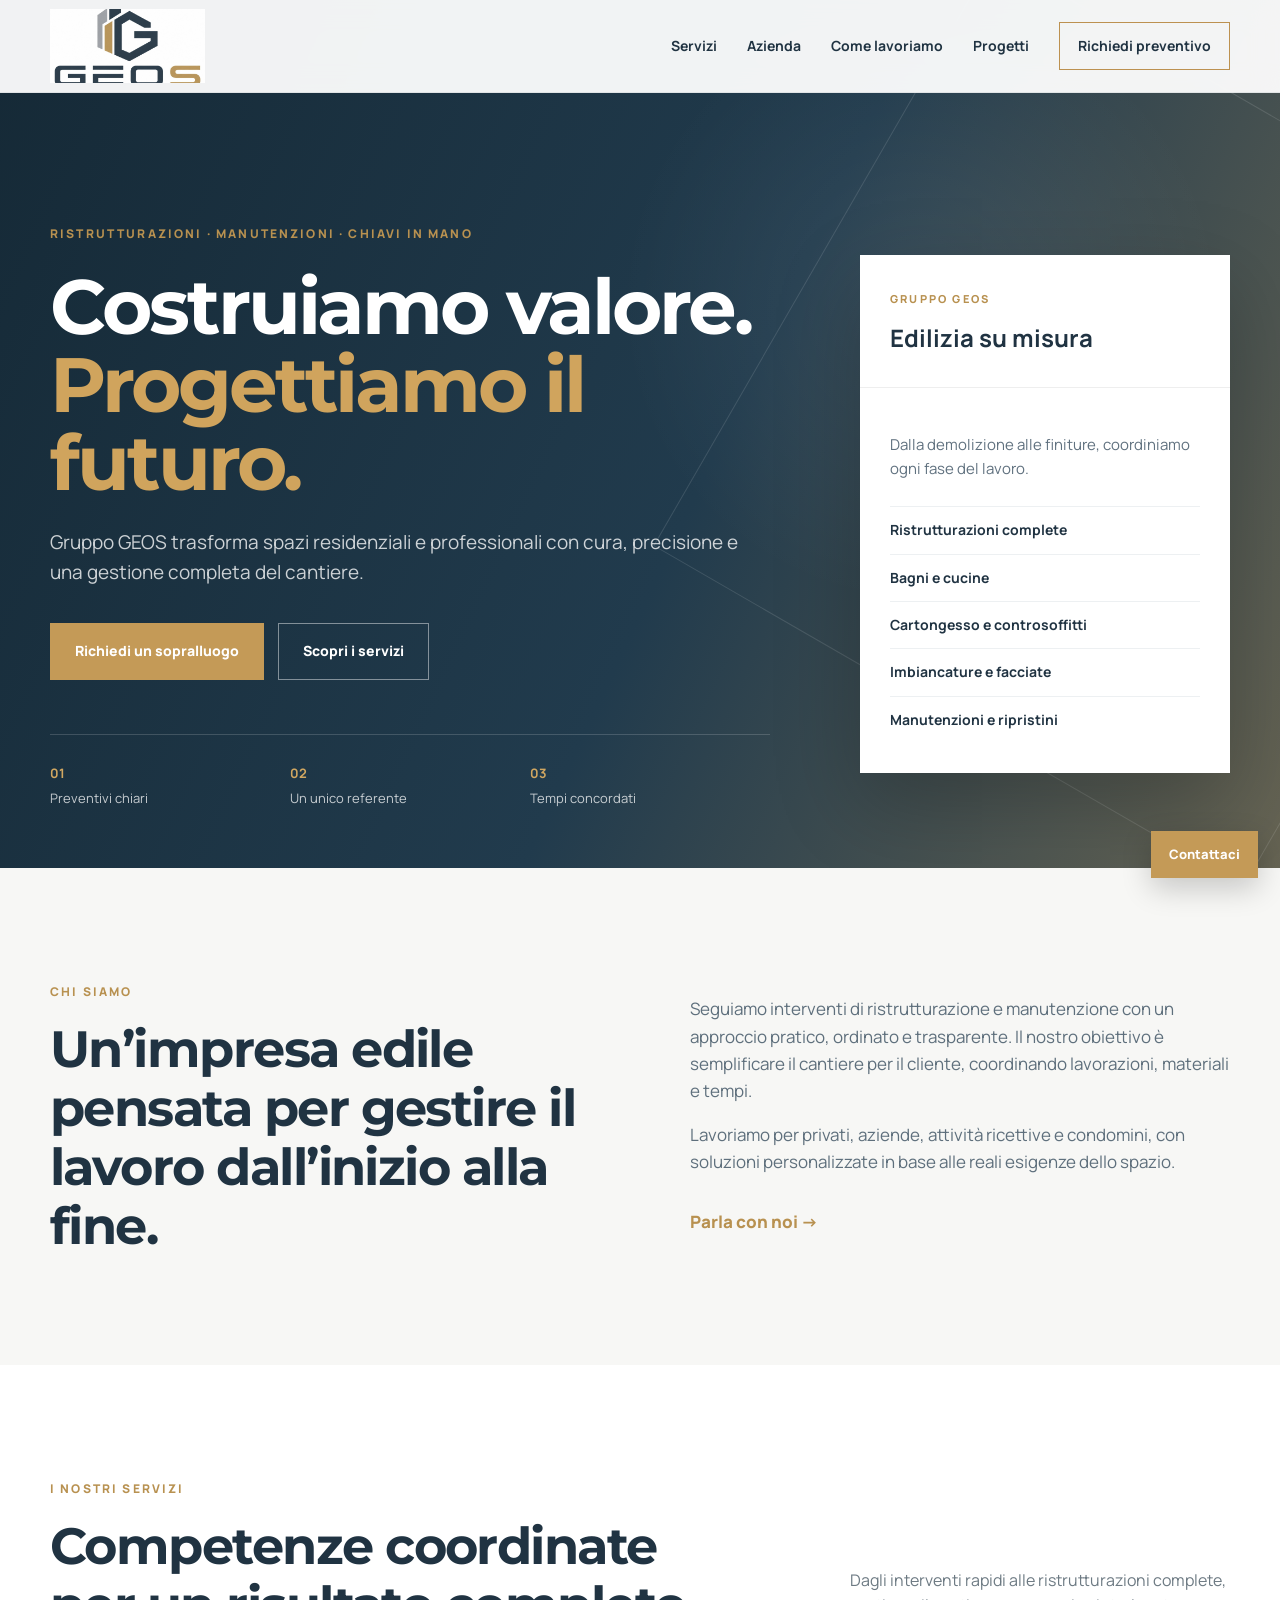
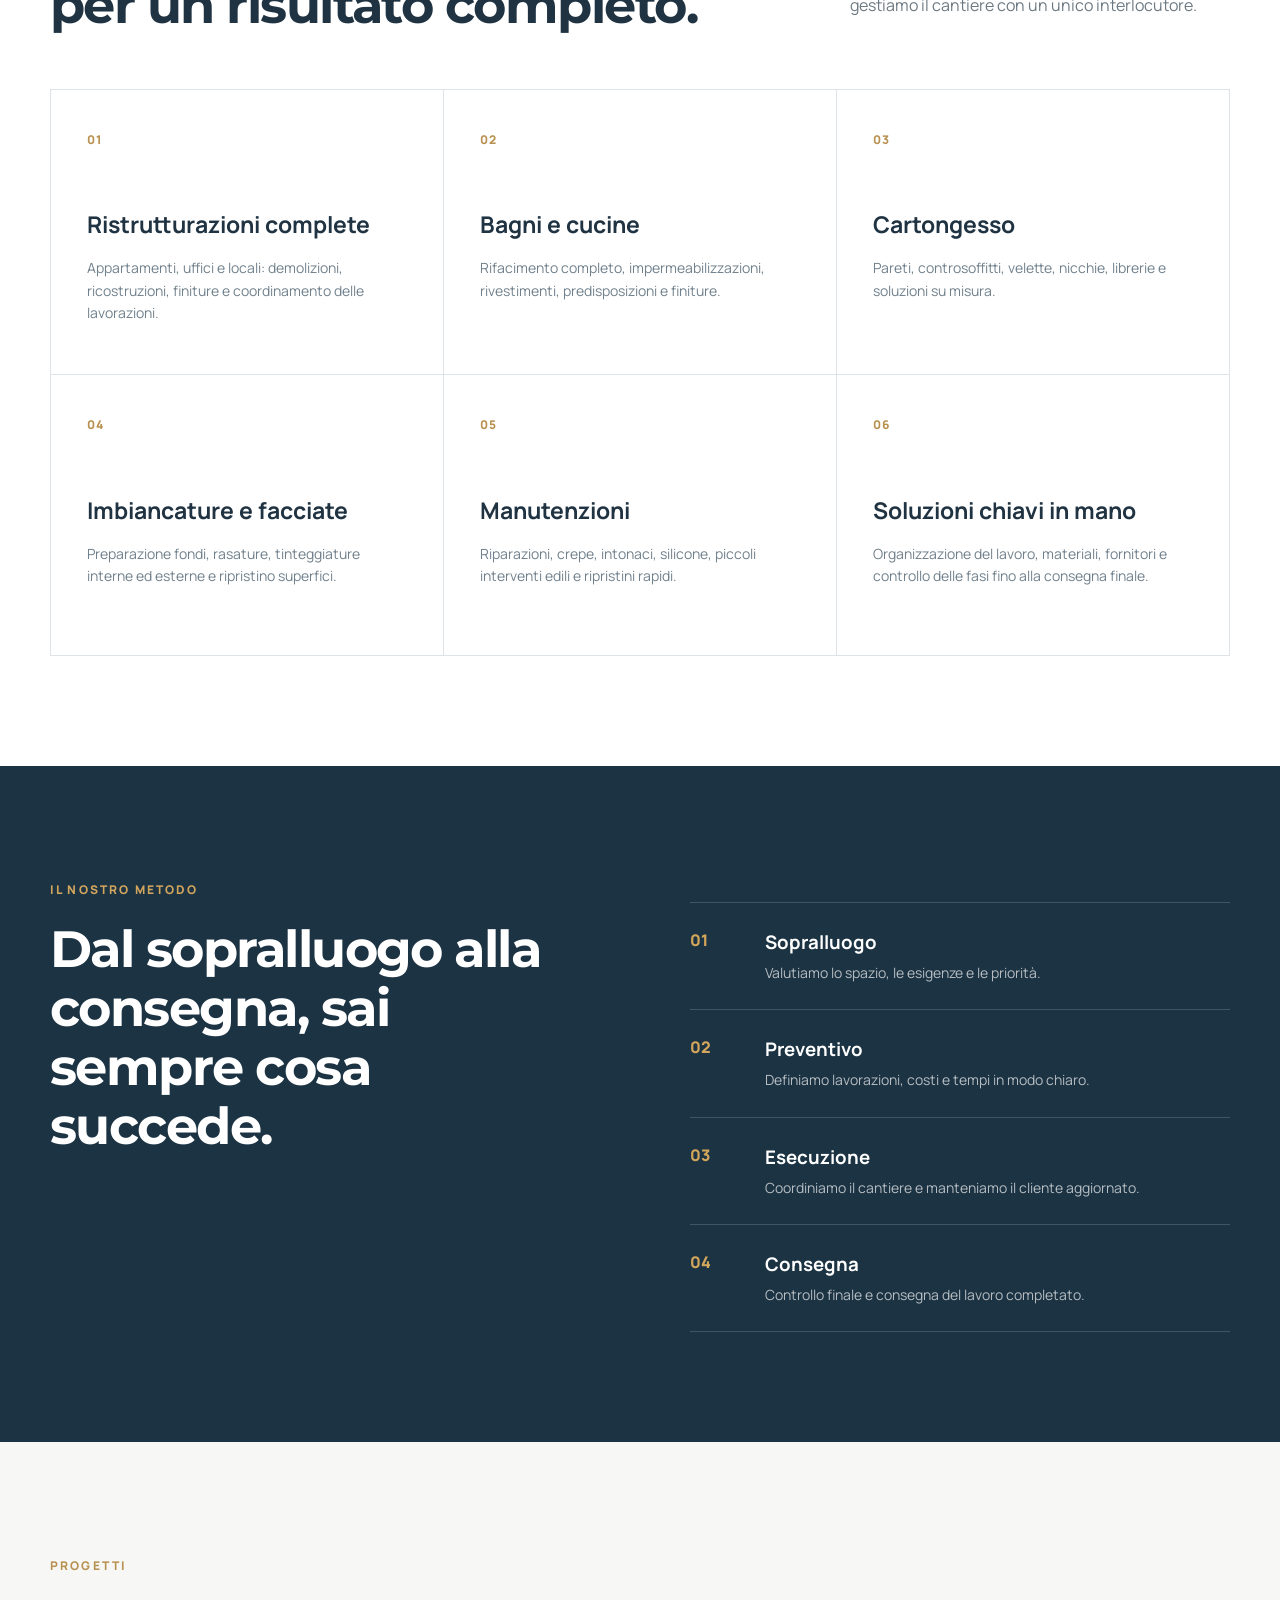
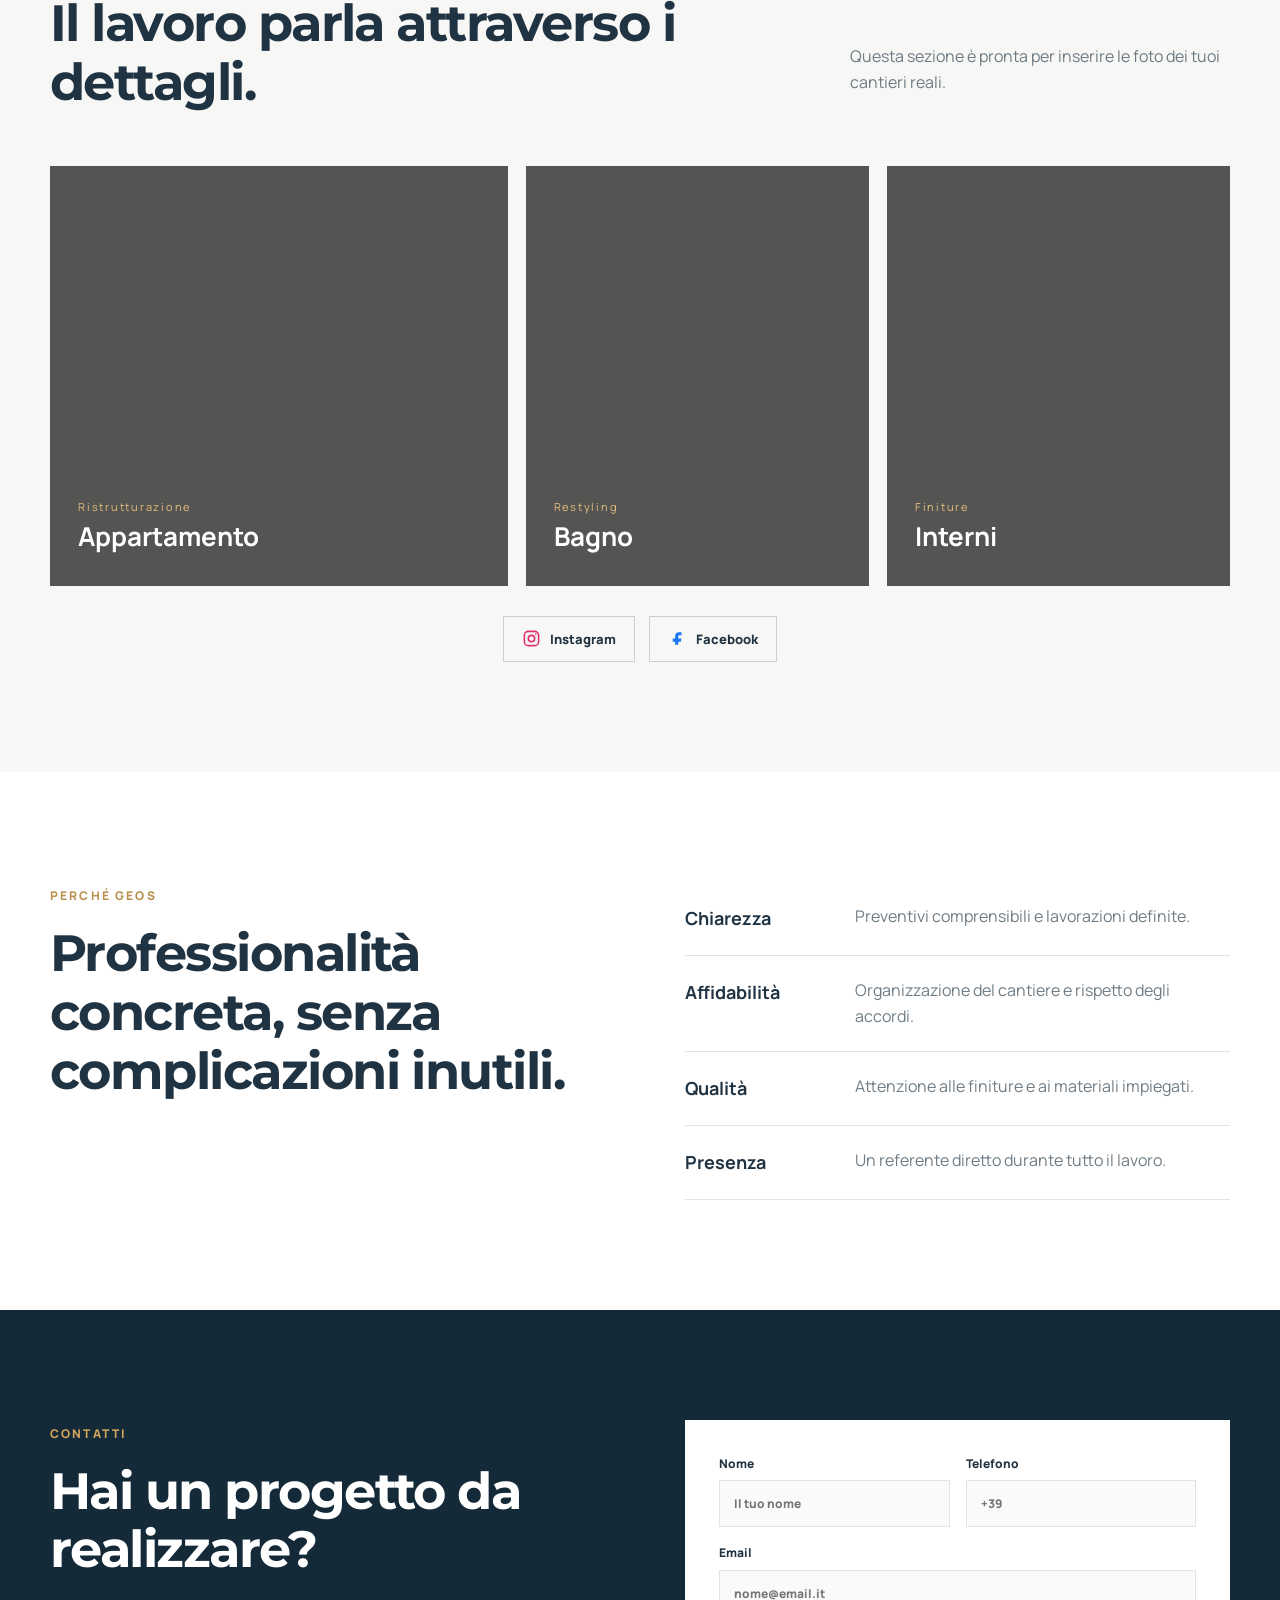
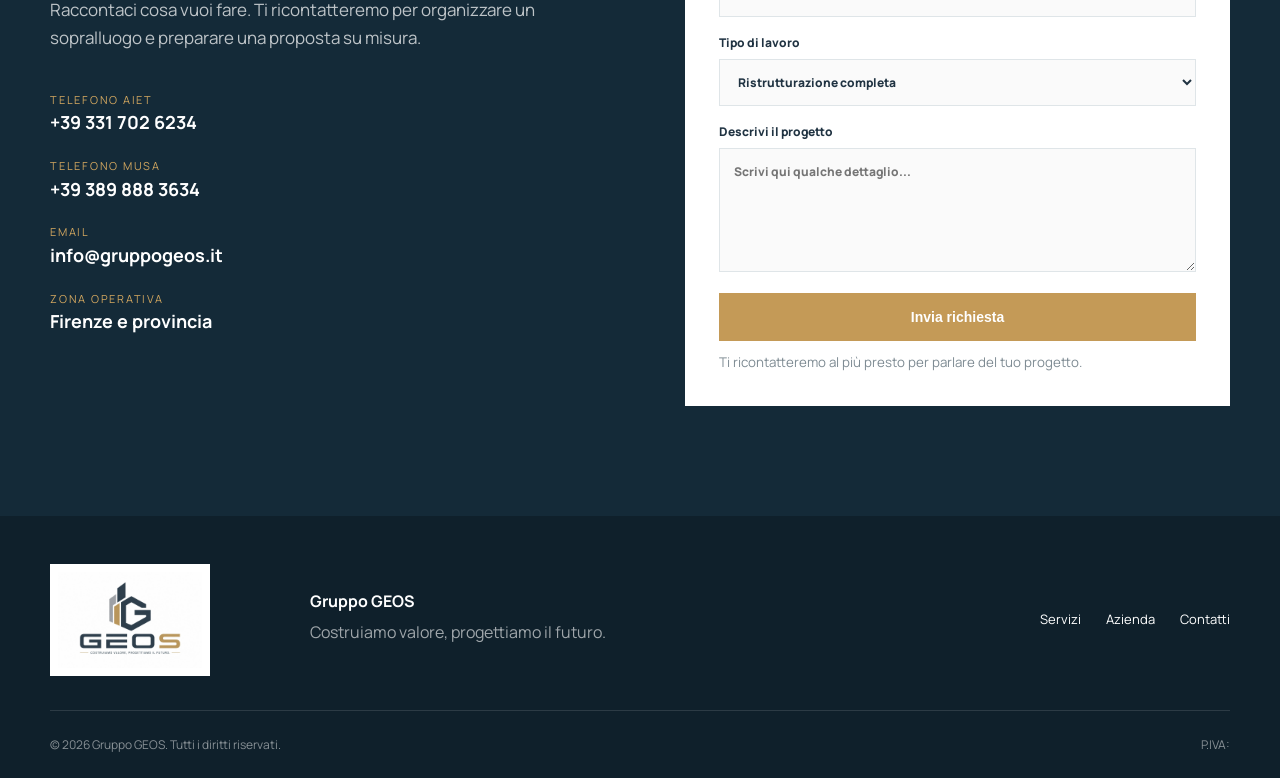
==== index.html @ d8b12ba8 "Update index.html" ====
<!DOCTYPE html>
<html lang="it">
<head>
  <meta charset="UTF-8" />
  <meta name="viewport" content="width=device-width, initial-scale=1.0" />
  <meta name="description" content="Gruppo GEOS - Impresa edile per ristrutturazioni, manutenzioni e soluzioni chiavi in mano." />
  <title>Gruppo GEOS | Costruiamo valore, progettiamo il futuro</title>
  <link rel="preconnect" href="https://fonts.googleapis.com">
  <link rel="preconnect" href="https://fonts.gstatic.com" crossorigin>
  <link href="https://fonts.googleapis.com/css2?family=Manrope:wght@400;500;600;700;800&family=Montserrat:wght@500;600;700&display=swap" rel="stylesheet">
  <link rel="stylesheet" href="style.css" />
  <style>
    .project-card-socials {
      position: absolute;
      top: 50%;
      left: 50%;
      z-index: 3;
      display: flex;
      gap: 8px;
      opacity: 0;
      pointer-events: none;
      transform: translate(-50%, calc(-50% - 6px));
      transition: opacity .25s ease, transform .25s ease;
    }
    .project-card.is-open .project-card-socials {
      opacity: 1;
      pointer-events: auto;
      transform: translate(-50%, -50%);
    }
    .project-card {
      cursor: pointer;
      background-size: cover;
      background-position: center;
      background-repeat: no-repeat;
    }
    .project-card-socials a {
      display: inline-flex;
      align-items: center;
      gap: 7px;
      padding: 8px 10px;
      color: #203342;
      background: rgba(255, 255, 255, .94);
      font-size: 11px;
      font-weight: 800;
      box-shadow: 0 5px 16px rgba(0, 0, 0, .18);
    }
    .project-card-socials svg { width: 18px; height: 18px; flex: 0 0 18px; }
    .project-card-socials .instagram-link svg { color: #e1306c; }
    .project-card-socials .facebook-link svg { color: #1877f2; }
    .project-socials a { transition: color .25s ease, border-color .25s ease; }
    .project-socials a:first-child svg { color: #e1306c; }
    .project-socials a:last-child svg { color: #1877f2; }
    .project-card-socials a:hover {
      color: white;
      background: #bc9150;
    }
    .project-card::before {
      content: "";
      position: absolute;
      inset: 0;
      z-index: 1;
      background: rgba(0, 0, 0, 0.822);
      opacity: .8;
      pointer-events: none;
    }
    .project-card .project-label {
      z-index: 2;
    }
  </style>
</head>
<body>
  <header class="site-header">
    <div class="container nav-wrap">
      <a href="#home" class="brand" aria-label="Gruppo GEOS">
        <img src="assets/logo-geos.png" alt="Logo Gruppo GEOS" />
      </a>

      <button class="menu-toggle" aria-label="Apri menu" aria-expanded="false">
        <span></span><span></span><span></span>
      </button>

      <nav class="main-nav">
        <a href="#servizi">Servizi</a>
        <a href="#azienda">Azienda</a>
        <a href="#metodo">Come lavoriamo</a>
        <a href="#progetti">Progetti</a>
        <a href="#contatti" class="nav-cta">Richiedi preventivo</a>
      </nav>
    </div>
  </header>

  <main>
    <section class="hero" id="home">
      <div class="hero-overlay"></div>
      <div class="container hero-grid">
        <div class="hero-content">
          <span class="eyebrow">RISTRUTTURAZIONI · MANUTENZIONI · CHIAVI IN MANO</span>
          <h1>Costruiamo valore.<br><span>Progettiamo il futuro.</span></h1>
          <p>
            Gruppo GEOS trasforma spazi residenziali e professionali con cura,
            precisione e una gestione completa del cantiere.
          </p>
          <div class="hero-actions">
            <a href="#contatti" class="btn btn-primary">Richiedi un sopralluogo</a>
            <a href="#servizi" class="btn btn-secondary">Scopri i servizi</a>
          </div>
          <div class="hero-points">
            <div><strong>01</strong><span>Preventivi chiari</span></div>
            <div><strong>02</strong><span>Un unico referente</span></div>
            <div><strong>03</strong><span>Tempi concordati</span></div>
          </div>
        </div>

        <aside class="hero-card">
          <div class="hero-card-top">
            <span>GRUPPO GEOS</span>
            <strong>Edilizia su misura</strong>
          </div>
          <div class="hero-card-body">
            <p>Dalla demolizione alle finiture, coordiniamo ogni fase del lavoro.</p>
            <ul>
              <li>Ristrutturazioni complete</li>
              <li>Bagni e cucine</li>
              <li>Cartongesso e controsoffitti</li>
              <li>Imbiancature e facciate</li>
              <li>Manutenzioni e ripristini</li>
            </ul>
          </div>
        </aside>
      </div>
    </section>

    <section class="section intro" id="azienda">
      <div class="container two-col">
        <div>
          <span class="section-kicker">CHI SIAMO</span>
          <h2>Un’impresa edile pensata per gestire il lavoro dall’inizio alla fine.</h2>
        </div>
        <div class="intro-copy">
          <p>
            Seguiamo interventi di ristrutturazione e manutenzione con un approccio
            pratico, ordinato e trasparente. Il nostro obiettivo è semplificare il
            cantiere per il cliente, coordinando lavorazioni, materiali e tempi.
          </p>
          <p>
            Lavoriamo per privati, aziende, attività ricettive e condomini, con
            soluzioni personalizzate in base alle reali esigenze dello spazio.
          </p>
          <a href="#contatti" class="text-link">Parla con noi →</a>
        </div>
      </div>
    </section>

    <section class="section services" id="servizi">
      <div class="container">
        <div class="section-head">
          <div>
            <span class="section-kicker">I NOSTRI SERVIZI</span>
            <h2>Competenze coordinate per un risultato completo.</h2>
          </div>
          <p>Dagli interventi rapidi alle ristrutturazioni complete, gestiamo il cantiere con un unico interlocutore.</p>
        </div>

        <div class="service-grid">
          <article class="service-card">
            <span class="num">01</span>
            <h3>Ristrutturazioni complete</h3>
            <p>Appartamenti, uffici e locali: demolizioni, ricostruzioni, finiture e coordinamento delle lavorazioni.</p>
          </article>
          <article class="service-card">
            <span class="num">02</span>
            <h3>Bagni e cucine</h3>
            <p>Rifacimento completo, impermeabilizzazioni, rivestimenti, predisposizioni e finiture.</p>
          </article>
          <article class="service-card">
            <span class="num">03</span>
            <h3>Cartongesso</h3>
            <p>Pareti, controsoffitti, velette, nicchie, librerie e soluzioni su misura.</p>
          </article>
          <article class="service-card">
            <span class="num">04</span>
            <h3>Imbiancature e facciate</h3>
            <p>Preparazione fondi, rasature, tinteggiature interne ed esterne e ripristino superfici.</p>
          </article>
          <article class="service-card">
            <span class="num">05</span>
            <h3>Manutenzioni</h3>
            <p>Riparazioni, crepe, intonaci, silicone, piccoli interventi edili e ripristini rapidi.</p>
          </article>
          <article class="service-card">
            <span class="num">06</span>
            <h3>Soluzioni chiavi in mano</h3>
            <p>Organizzazione del lavoro, materiali, fornitori e controllo delle fasi fino alla consegna finale.</p>
          </article>
        </div>
      </div>
    </section>

    <section class="section method" id="metodo">
      <div class="container">
        <span class="section-kicker light">IL NOSTRO METODO</span>
        <div class="method-grid">
          <div>
            <h2>Dal sopralluogo alla consegna, sai sempre cosa succede.</h2>
          </div>
          <div class="steps">
            <div class="step"><span>01</span><div><h3>Sopralluogo</h3><p>Valutiamo lo spazio, le esigenze e le priorità.</p></div></div>
            <div class="step"><span>02</span><div><h3>Preventivo</h3><p>Definiamo lavorazioni, costi e tempi in modo chiaro.</p></div></div>
            <div class="step"><span>03</span><div><h3>Esecuzione</h3><p>Coordiniamo il cantiere e manteniamo il cliente aggiornato.</p></div></div>
            <div class="step"><span>04</span><div><h3>Consegna</h3><p>Controllo finale e consegna del lavoro completato.</p></div></div>
          </div>
        </div>
      </div>
    </section>

    <section class="section projects" id="progetti">
      <div class="container">
        <div class="section-head">
          <div>
            <span class="section-kicker">PROGETTI</span>
            <h2>Il lavoro parla attraverso i dettagli.</h2>
          </div>
          <p>Questa sezione è pronta per inserire le foto dei tuoi cantieri reali.</p>
        </div>

        <div class="project-grid">
          <article class="project-card project-a" style="background-image:url('https://images.unsplash.com/photo-1504615755583-2916b52192a3?auto=format&fit=crop&w=1200&q=85')">
            <div class="project-card-socials" aria-label="Social Appartamento">
              <a class="instagram-link" href="https://www.instagram.com/gruppogeos/" target="_blank" rel="noopener noreferrer" aria-label="Apri Instagram Gruppo GEOS"><svg aria-hidden="true" viewBox="0 0 24 24" fill="none" stroke="currentColor" stroke-width="2"><rect x="3" y="3" width="18" height="18" rx="5"/><circle cx="12" cy="12" r="4"/><circle cx="17.5" cy="6.5" r="1" fill="currentColor" stroke="none"/></svg>Instagram</a>
              <a class="facebook-link" href="https://www.facebook.com/gruppogeos/" target="_blank" rel="noopener noreferrer" aria-label="Apri Facebook Gruppo GEOS"><svg aria-hidden="true" viewBox="0 0 24 24" fill="currentColor"><path d="M14 8h3V4h-3c-3.31 0-5 1.79-5 5v3H6v4h3v4h4v-4h3.2l.8-4H13V9c0-.67.33-1 1-1Z"/></svg>Facebook</a>
            </div>
            <div class="project-label"><span>Ristrutturazione</span><strong>Appartamento</strong></div>
          </article>
          <article class="project-card project-b" style="background-image:url('https://images.unsplash.com/photo-1600566753190-17f0baa2a6c3?auto=format&fit=crop&w=1200&q=85')">
            <div class="project-card-socials" aria-label="Social Bagno">
              <a class="instagram-link" href="https://www.instagram.com/gruppogeos/" target="_blank" rel="noopener noreferrer" aria-label="Apri Instagram Gruppo GEOS"><svg aria-hidden="true" viewBox="0 0 24 24" fill="none" stroke="currentColor" stroke-width="2"><rect x="3" y="3" width="18" height="18" rx="5"/><circle cx="12" cy="12" r="4"/><circle cx="17.5" cy="6.5" r="1" fill="currentColor" stroke="none"/></svg>Instagram</a>
              <a class="facebook-link" href="https://www.facebook.com/gruppogeos/" target="_blank" rel="noopener noreferrer" aria-label="Apri Facebook Gruppo GEOS"><svg aria-hidden="true" viewBox="0 0 24 24" fill="currentColor"><path d="M14 8h3V4h-3c-3.31 0-5 1.79-5 5v3H6v4h3v4h4v-4h3.2l.8-4H13V9c0-.67.33-1 1-1Z"/></svg>Facebook</a>
            </div>
            <div class="project-label"><span>Restyling</span><strong>Bagno</strong></div>
          </article>
          <article class="project-card project-c" style="background-image:url('https://images.unsplash.com/photo-1618221195710-dd6b41faaea6?auto=format&fit=crop&w=1200&q=85')">
            <div class="project-card-socials" aria-label="Social Interni">
              <a class="instagram-link" href="https://www.instagram.com/gruppogeos/" target="_blank" rel="noopener noreferrer" aria-label="Apri Instagram Gruppo GEOS"><svg aria-hidden="true" viewBox="0 0 24 24" fill="none" stroke="currentColor" stroke-width="2"><rect x="3" y="3" width="18" height="18" rx="5"/><circle cx="12" cy="12" r="4"/><circle cx="17.5" cy="6.5" r="1" fill="currentColor" stroke="none"/></svg>Instagram</a>
              <a class="facebook-link" href="https://www.facebook.com/gruppogeos/" target="_blank" rel="noopener noreferrer" aria-label="Apri Facebook Gruppo GEOS"><svg aria-hidden="true" viewBox="0 0 24 24" fill="currentColor"><path d="M14 8h3V4h-3c-3.31 0-5 1.79-5 5v3H6v4h3v4h4v-4h3.2l.8-4H13V9c0-.67.33-1 1-1Z"/></svg>Facebook</a>
            </div>
            <div class="project-label"><span>Finiture</span><strong>Interni</strong></div>
          </article>
        </div>
        <div class="project-socials" aria-label="Seguici sui social" style="display:flex;justify-content:center;gap:14px;flex-wrap:wrap;margin-top:30px">
          <a class="instagram-link" href="https://www.instagram.com/gruppogeos/" target="_blank" rel="noopener noreferrer" style="display:inline-flex;align-items:center;gap:9px;padding:12px 18px;border:1px solid #cad0d2;color:#203342;font-size:13px;font-weight:800">
            <svg aria-hidden="true" width="19" height="19" viewBox="0 0 24 24" fill="none" stroke="currentColor" stroke-width="2"><rect x="3" y="3" width="18" height="18" rx="5"/><circle cx="12" cy="12" r="4"/><circle cx="17.5" cy="6.5" r="1" fill="currentColor" stroke="none"/></svg>
            Instagram
          </a>
          <a class="facebook-link" href="https://www.facebook.com/gruppogeos/" target="_blank" rel="noopener noreferrer" style="display:inline-flex;align-items:center;gap:9px;padding:12px 18px;border:1px solid #cad0d2;color:#203342;font-size:13px;font-weight:800">
            <svg aria-hidden="true" width="19" height="19" viewBox="0 0 24 24" fill="currentColor"><path d="M14 8h3V4h-3c-3.31 0-5 1.79-5 5v3H6v4h3v4h4v-4h3.2l.8-4H13V9c0-.67.33-1 1-1Z"/></svg>
            Facebook
          </a>
        </div>
      </div>
    </section>

    <section class="section trust">
      <div class="container trust-grid">
        <div class="trust-big">
          <span class="section-kicker">PERCHÉ GEOS</span>
          <h2>Professionalità concreta, senza complicazioni inutili.</h2>
        </div>
        <div class="trust-list">
          <div><strong>Chiarezza</strong><span>Preventivi comprensibili e lavorazioni definite.</span></div>
          <div><strong>Affidabilità</strong><span>Organizzazione del cantiere e rispetto degli accordi.</span></div>
          <div><strong>Qualità</strong><span>Attenzione alle finiture e ai materiali impiegati.</span></div>
          <div><strong>Presenza</strong><span>Un referente diretto durante tutto il lavoro.</span></div>
        </div>
      </div>
    </section>

    <section class="section contact" id="contatti">
      <div class="container contact-wrap">
        <div class="contact-copy">
          <span class="section-kicker light">CONTATTI</span>
          <h2>Hai un progetto da realizzare?</h2>
          <p>Raccontaci cosa vuoi fare. Ti ricontatteremo per organizzare un sopralluogo e preparare una proposta su misura.</p>

          <div class="contact-details">
            <p><span>Telefono Aiet</span><strong>+39 331 702 6234</strong></p>
            <p><span>Telefono Musa</span><strong>+39 389 888 3634</strong></p>
            <p><span>Email</span><strong>info@gruppogeos.it</strong></p>
            <p><span>Zona operativa</span><strong>Firenze e provincia</strong></p>
          </div>
        </div>

        <form class="contact-form" action="https://formsubmit.co/zenitsoluzioni@gmail.com" method="POST">
          <input type="hidden" name="_subject" value="Nuova richiesta dal sito Gruppo GEOS">
          <input type="hidden" name="_captcha" value="false">
          <input type="hidden" name="_template" value="table">
          <input type="hidden" name="_next" value="https://doci-git.github.io/GEOS/thanks.html">
          <div class="field-row">
            <label>Nome
              <input type="text" name="nome" placeholder="Il tuo nome" required>
            </label>
            <label>Telefono
              <input type="tel" name="telefono" placeholder="+39" required>
            </label>
          </div>
          <label>Email
            <input type="email" name="email" placeholder="nome@email.it" required>
          </label>
          <label>Tipo di lavoro
            <select name="tipo_lavoro" required>
              <option>Ristrutturazione completa</option>
              <option>Bagno / Cucina</option>
              <option>Cartongesso</option>
              <option>Imbiancatura / Facciata</option>
              <option>Manutenzione</option>
              <option>Altro</option>
            </select>
          </label>
          <label>Descrivi il progetto
            <textarea name="progetto" rows="5" placeholder="Scrivi qui qualche dettaglio..." required></textarea>
          </label>
          <button class="btn btn-primary btn-full" type="submit">Invia richiesta</button>
          <small>Ti ricontatteremo al più presto per parlare del tuo progetto.</small>
        </form>
      </div>
    </section>
  </main>

  <footer>
    <div class="container footer-grid">
      <div class="footer-brand">
        <img src="assets/logo-geos.png" alt="Gruppo GEOS">
      </div>
      <div>
        <strong>Gruppo GEOS</strong>
        <p>Costruiamo valore, progettiamo il futuro.</p>
      </div>
      <div class="footer-links">
        <a href="#servizi">Servizi</a>
        <a href="#azienda">Azienda</a>
        <a href="#contatti">Contatti</a>
      </div>
    </div>
    <div class="container footer-bottom">
      <span>© 2026 Gruppo GEOS. Tutti i diritti riservati.</span>
      <span>P.IVA:</span>
    </div>
  </footer>

  <a class="whatsapp" href="#contatti" aria-label="Contattaci">
    <span>Contattaci</span>
  </a>

  <script src="script.js"></script>
</body>
</html>
---- style.css ----
*{box-sizing:border-box}html{scroll-behavior:smooth}body{margin:0;font-family:"Manrope",sans-serif;color:#203342;background:#f7f7f5;line-height:1.6}img{max-width:100%;display:block}a{text-decoration:none;color:inherit}.container{width:min(1180px,calc(100% - 40px));margin:auto}.site-header{position:fixed;top:0;left:0;right:0;z-index:50;background:rgba(255,255,255,.94);backdrop-filter:blur(14px);border-bottom:1px solid rgba(32,51,66,.08)}.nav-wrap{height:92px;display:flex;align-items:center;justify-content:space-between}.brand{width:155px;height:74px;display:flex;align-items:center;overflow:hidden}.brand img{width:100%;transform:scale(1.35)}.main-nav{display:flex;align-items:center;gap:30px;font-size:14px;font-weight:700}.main-nav a{transition:.25s}.main-nav a:hover{color:#bc9150}.nav-cta{border:1px solid #bc9150;padding:12px 18px}.menu-toggle{display:none;border:0;background:transparent;padding:10px}.menu-toggle span{display:block;width:24px;height:2px;background:#203342;margin:5px 0}.hero{min-height:820px;padding-top:160px;position:relative;overflow:hidden;background:linear-gradient(115deg,#152936 0%,#213b4d 55%,#c29a5b 160%)}.hero:after{content:"";position:absolute;right:-180px;top:80px;width:680px;height:680px;border:1px solid rgba(255,255,255,.12);transform:rotate(30deg)}.hero-overlay{position:absolute;inset:0;background:radial-gradient(circle at 72% 35%,rgba(255,255,255,.08),transparent 28%)}.hero-grid{position:relative;z-index:2;display:grid;grid-template-columns:1.4fr .7fr;gap:70px;align-items:center}.hero-content{color:white;padding:60px 0}.eyebrow,.section-kicker{font-size:12px;font-weight:800;letter-spacing:.18em;color:#b89150}.hero h1{font-family:"Montserrat",sans-serif;font-size:clamp(52px,6vw,88px);line-height:1.02;margin:22px 0 24px;letter-spacing:-.04em}.hero h1 span{color:#d0a45d}.hero p{max-width:700px;font-size:19px;color:rgba(255,255,255,.78)}.hero-actions{display:flex;gap:14px;margin:36px 0 54px}.btn{display:inline-flex;align-items:center;justify-content:center;padding:16px 24px;font-weight:800;font-size:14px;border:1px solid transparent;transition:.25s}.btn-primary{background:#c49a57;color:white}.btn-primary:hover{background:#d0aa69;transform:translateY(-2px)}.btn-secondary{border-color:rgba(255,255,255,.45);color:white}.btn-secondary:hover{background:white;color:#203342}.hero-points{display:grid;grid-template-columns:repeat(3,1fr);border-top:1px solid rgba(255,255,255,.16);max-width:720px;padding-top:28px}.hero-points div{display:flex;flex-direction:column;gap:4px}.hero-points strong{color:#d1a761;font-size:13px}.hero-points span{font-size:13px;color:rgba(255,255,255,.75)}.hero-card{background:#fff;color:#203342;box-shadow:0 30px 80px rgba(0,0,0,.22)}.hero-card-top{padding:30px;border-bottom:1px solid #eee}.hero-card-top span{font-size:11px;letter-spacing:.2em;color:#b89150;font-weight:800}.hero-card-top strong{display:block;font-size:24px;margin-top:8px}.hero-card-body{padding:30px}.hero-card-body p{font-size:15px;color:#60717f}.hero-card-body ul{list-style:none;padding:0;margin:25px 0 0}.hero-card-body li{padding:12px 0;border-top:1px solid #edf0f2;font-weight:700;font-size:14px}.section{padding:110px 0}.two-col{display:grid;grid-template-columns:1fr 1fr;gap:100px}.section h2{font-family:"Montserrat",sans-serif;font-size:clamp(36px,4vw,56px);line-height:1.15;margin:16px 0 0;letter-spacing:-.03em}.intro-copy{font-size:17px;color:#5e6f7c}.text-link{display:inline-block;margin-top:16px;color:#b89150;font-weight:800}.services{background:white}.section-head{display:flex;align-items:end;justify-content:space-between;gap:60px;margin-bottom:54px}.section-head>div{max-width:700px}.section-head>p{max-width:380px;color:#6d7a83}.service-grid{display:grid;grid-template-columns:repeat(3,1fr);gap:1px;background:#dde3e7;border:1px solid #dde3e7}.service-card{background:white;padding:36px;min-height:280px;transition:.3s}.service-card:hover{background:#203342;color:white;transform:translateY(-4px)}.service-card .num{color:#b89150;font-weight:800;font-size:12px;letter-spacing:.12em}.service-card h3{font-size:23px;margin:55px 0 12px}.service-card p{font-size:14px;color:#70808c}.service-card:hover p{color:rgba(255,255,255,.72)}.method{background:#1c3343;color:white}.section-kicker.light{color:#d2a55d}.method-grid{display:grid;grid-template-columns:1fr 1fr;gap:100px;align-items:start}.method h2{margin-top:18px}.steps{border-top:1px solid rgba(255,255,255,.16)}.step{display:grid;grid-template-columns:55px 1fr;gap:20px;padding:25px 0;border-bottom:1px solid rgba(255,255,255,.16)}.step>span{color:#d3a65c;font-weight:800}.step h3{margin:0 0 4px}.step p{margin:0;color:rgba(255,255,255,.68);font-size:14px}.projects{background:#f7f7f5}.project-grid{display:grid;grid-template-columns:1.2fr .9fr .9fr;gap:18px}.project-card{min-height:420px;position:relative;overflow:hidden;background-size:cover;background-position:center}.project-a{background:linear-gradient(145deg,#8899a5,#334b5a)}.project-b{background:linear-gradient(145deg,#d7c2a0,#8a6e4d)}.project-c{background:linear-gradient(145deg,#657b88,#1c3343)}.project-card:before{content:"";position:absolute;inset:0;background:linear-gradient(180deg,transparent 45%,rgba(0,0,0,.62))}.project-label{position:absolute;left:28px;bottom:28px;color:white}.project-label span{display:block;font-size:11px;letter-spacing:.16em;color:#e5bd7d}.project-label strong{font-size:26px}.trust{background:white}.trust-grid{display:grid;grid-template-columns:1fr 1fr;gap:90px}.trust-list>div{padding:22px 0;border-bottom:1px solid #e0e5e8;display:grid;grid-template-columns:140px 1fr;gap:30px}.trust-list strong{font-size:18px}.trust-list span{color:#6f7c85}.contact{background:#142a38;color:white}.contact-wrap{display:grid;grid-template-columns:1fr 1fr;gap:90px}.contact-copy>p{color:rgba(255,255,255,.72);font-size:17px;max-width:560px}.contact-details{margin-top:40px}.contact-details p{display:flex;flex-direction:column;margin:20px 0}.contact-details span{font-size:11px;text-transform:uppercase;letter-spacing:.16em;color:#d1a65f}.contact-details strong{font-size:18px}.contact-form{background:white;color:#203342;padding:34px}.field-row{display:grid;grid-template-columns:1fr 1fr;gap:16px}.contact-form label{display:block;font-size:12px;font-weight:800;margin-bottom:16px}.contact-form input,.contact-form select,.contact-form textarea{width:100%;margin-top:7px;border:1px solid #dfe5e8;padding:13px 14px;font:inherit;background:#fafafa;color:#203342;outline:none}.contact-form input:focus,.contact-form select:focus,.contact-form textarea:focus{border-color:#c49a57}.btn-full{width:100%;border:0}.contact-form small{display:block;margin-top:12px;color:#7e8b93;line-height:1.4}footer{background:#0f202b;color:white;padding:48px 0 24px}.footer-grid{display:grid;grid-template-columns:220px 1fr auto;gap:40px;align-items:center}.footer-brand{width:160px;background:white;padding:8px}.footer-brand img{width:100%}.footer-grid p{margin:5px 0;color:rgba(255,255,255,.6)}.footer-links{display:flex;gap:25px;font-size:13px}.footer-bottom{display:flex;justify-content:space-between;border-top:1px solid rgba(255,255,255,.12);padding-top:24px;margin-top:34px;font-size:12px;color:rgba(255,255,255,.5)}.whatsapp{position:fixed;right:22px;bottom:22px;z-index:40;background:#c49a57;color:white;padding:13px 18px;font-weight:800;font-size:13px;box-shadow:0 10px 30px rgba(0,0,0,.2)}@media(max-width:900px){.main-nav{display:none;position:absolute;top:92px;left:0;right:0;background:white;padding:24px 20px;flex-direction:column;align-items:flex-start}.main-nav.open{display:flex}.menu-toggle{display:block}.hero{padding-top:120px}.hero-grid,.two-col,.method-grid,.trust-grid,.contact-wrap{grid-template-columns:1fr;gap:45px}.hero-card{display:none}.hero-points{grid-template-columns:1fr;gap:16px}.section-head{align-items:flex-start;flex-direction:column}.service-grid{grid-template-columns:1fr 1fr}.project-grid{grid-template-columns:1fr}.project-card{min-height:320px}.footer-grid{grid-template-columns:1fr}.footer-links{flex-wrap:wrap}.section{padding:80px 0}}@media(max-width:620px){.container{width:min(100% - 28px,1180px)}.nav-wrap{height:78px}.brand{width:130px}.main-nav{top:78px}.hero{min-height:auto;padding:115px 0 70px}.hero-content{padding:20px 0}.hero h1{font-size:48px}.hero p{font-size:17px}.hero-actions{flex-direction:column}.btn{width:100%}.service-grid{grid-template-columns:1fr}.service-card{min-height:auto}.two-col{gap:35px}.section{padding:70px 0}.section h2{font-size:36px}.field-row{grid-template-columns:1fr}.contact-form{padding:24px}.trust-list>div{grid-template-columns:1fr;gap:6px}.footer-bottom{flex-direction:column;gap:8px}.whatsapp{left:14px;right:14px;text-align:center}}
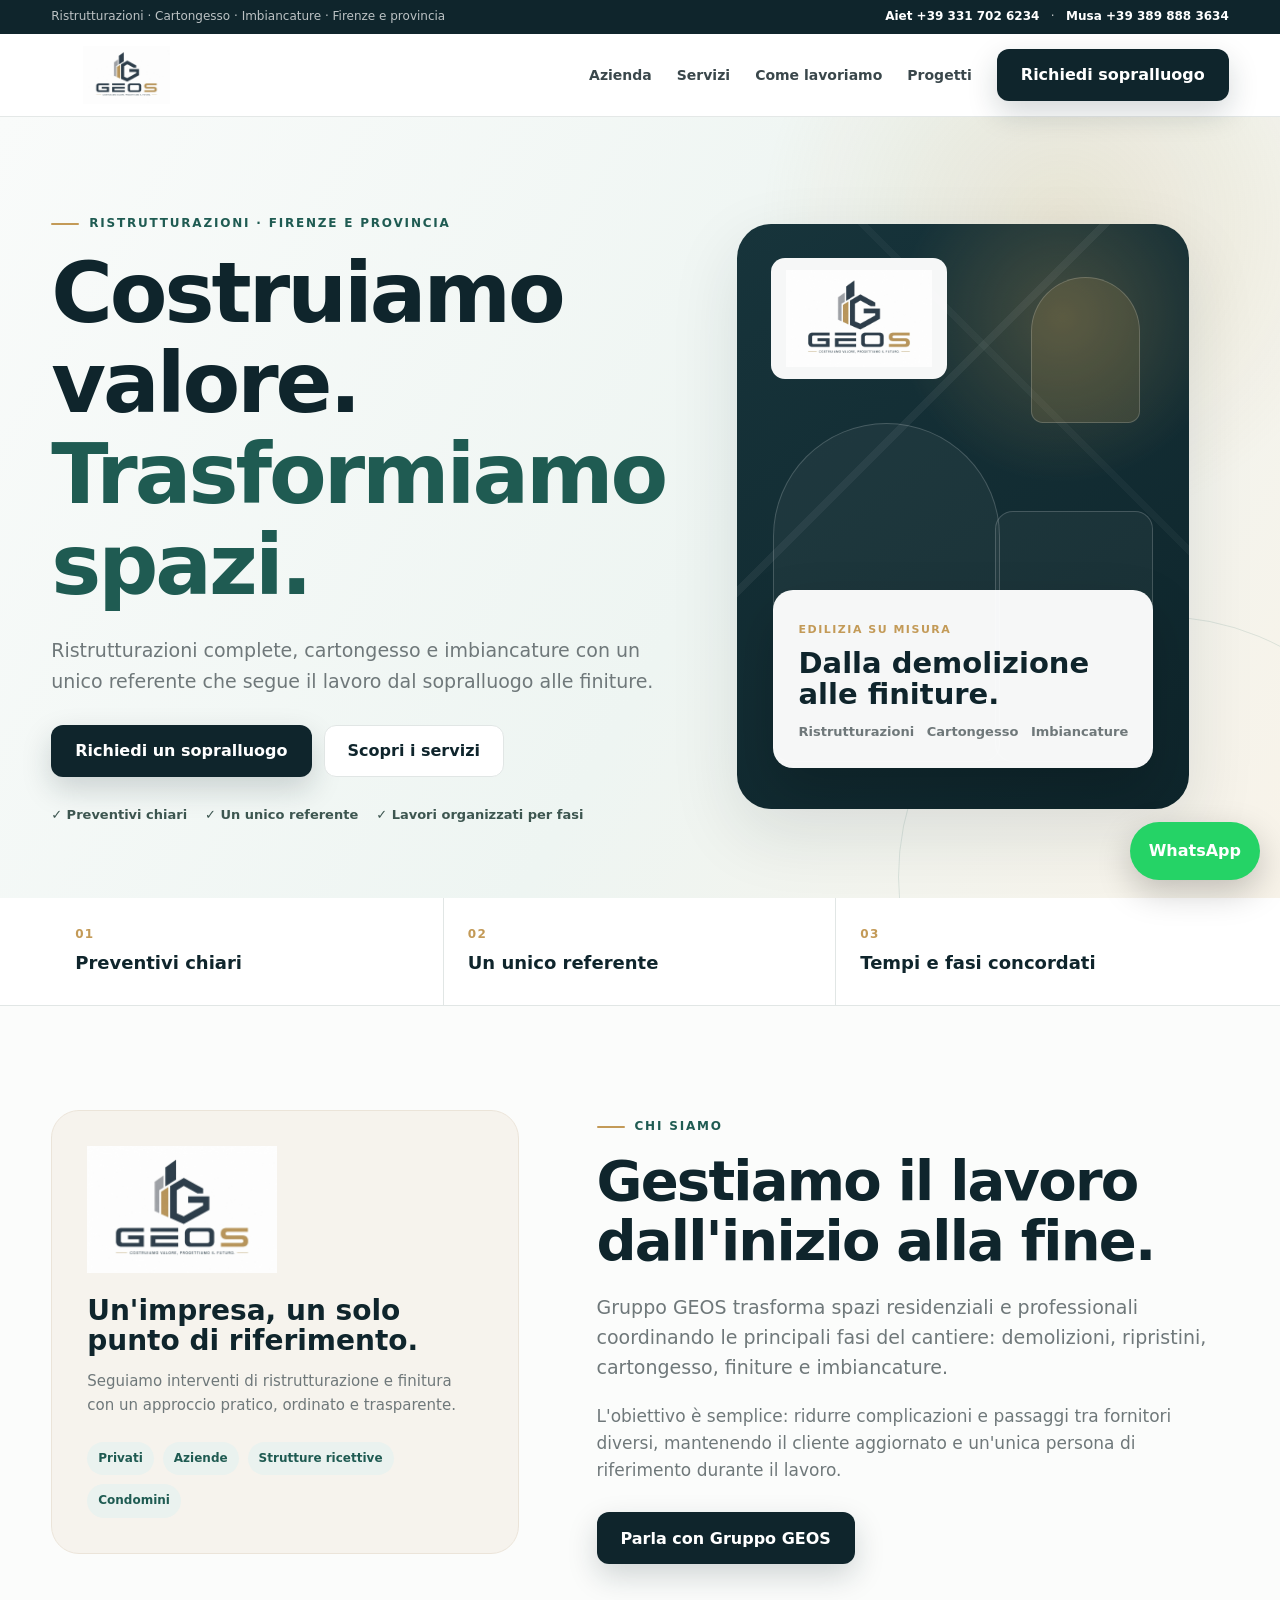
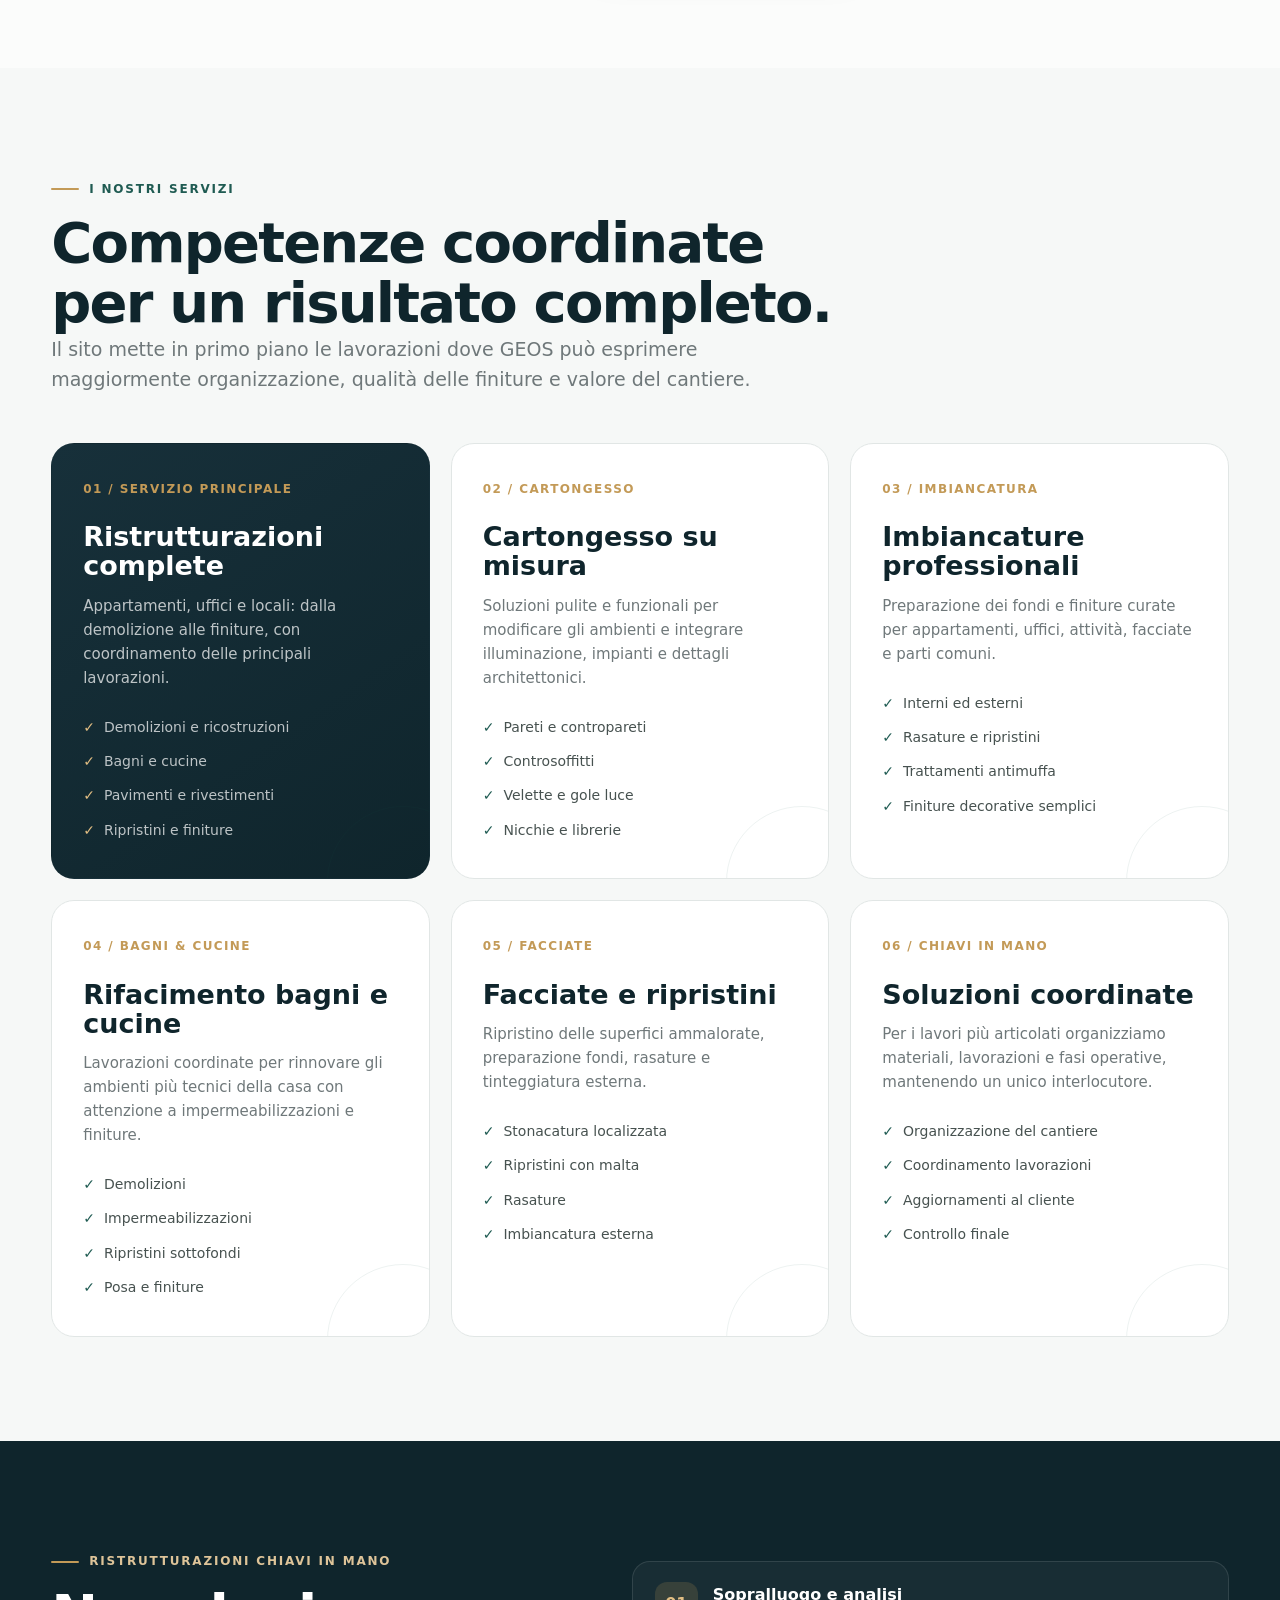
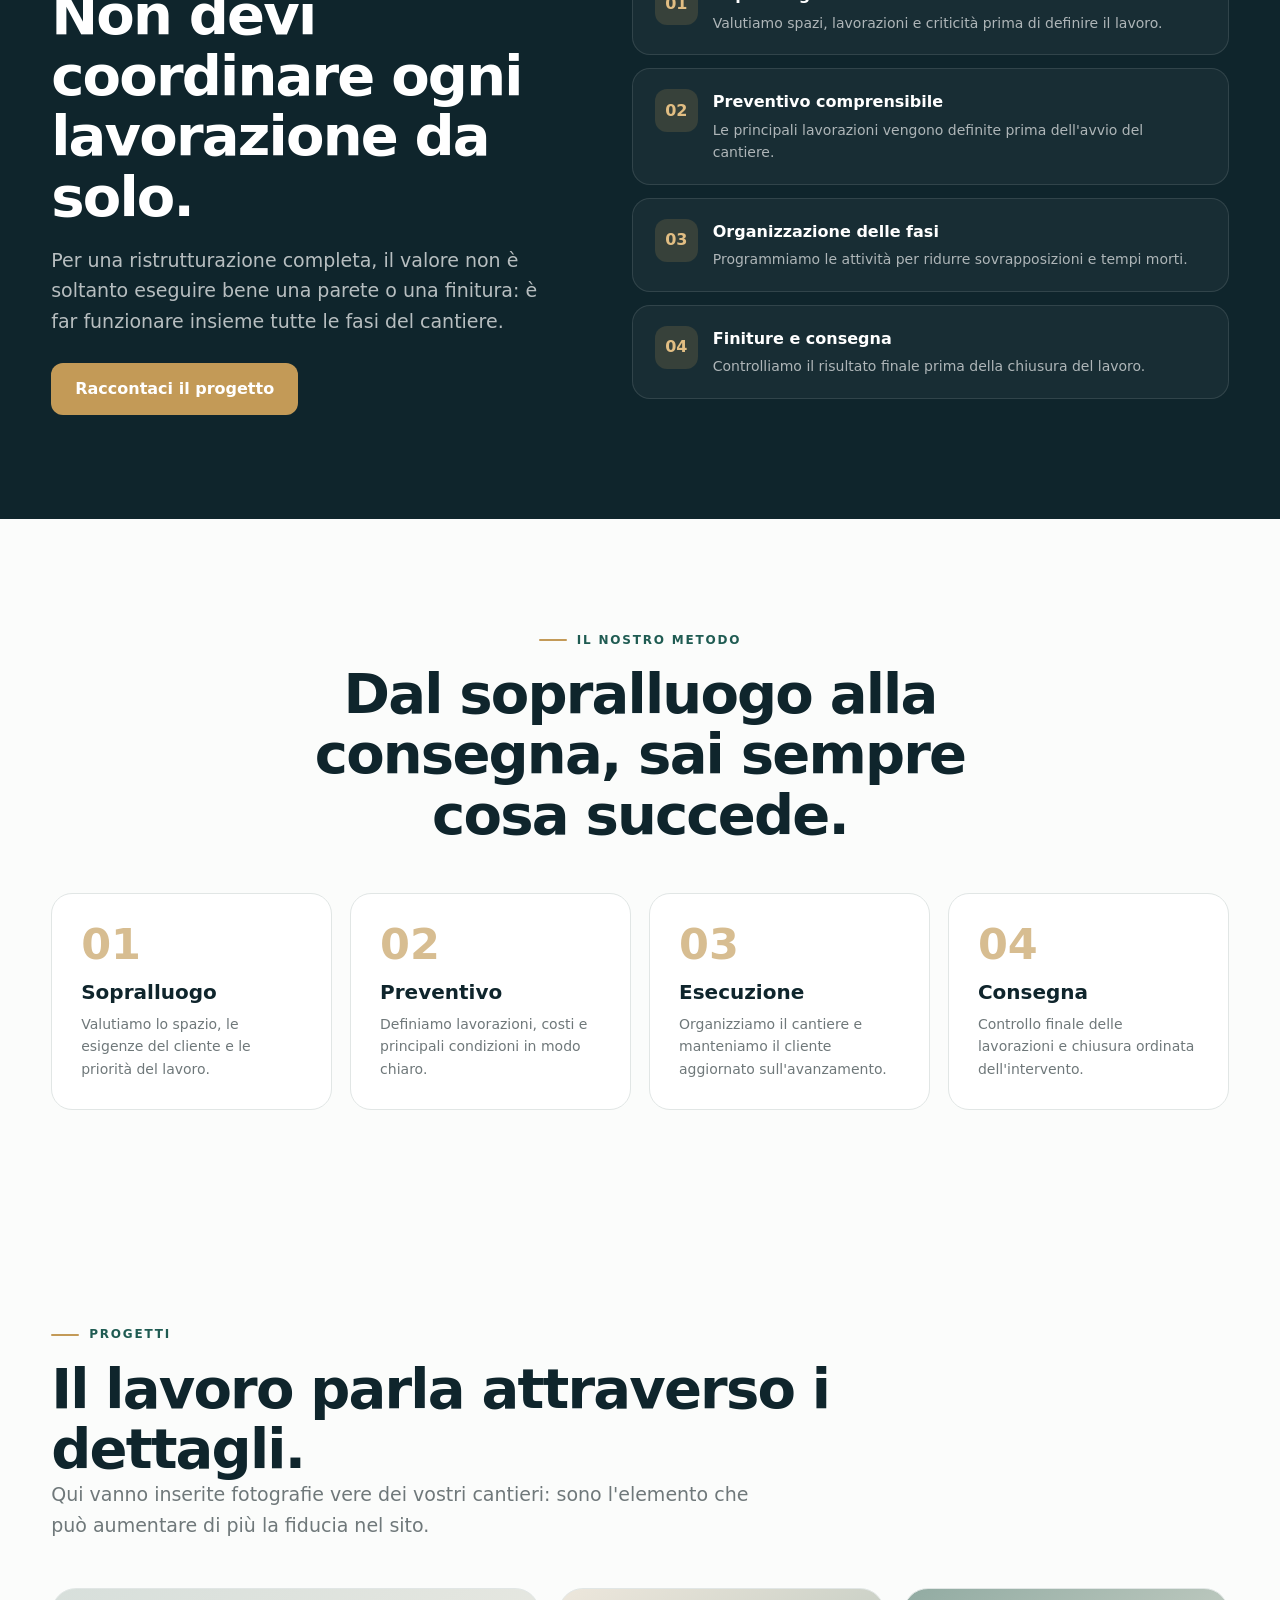
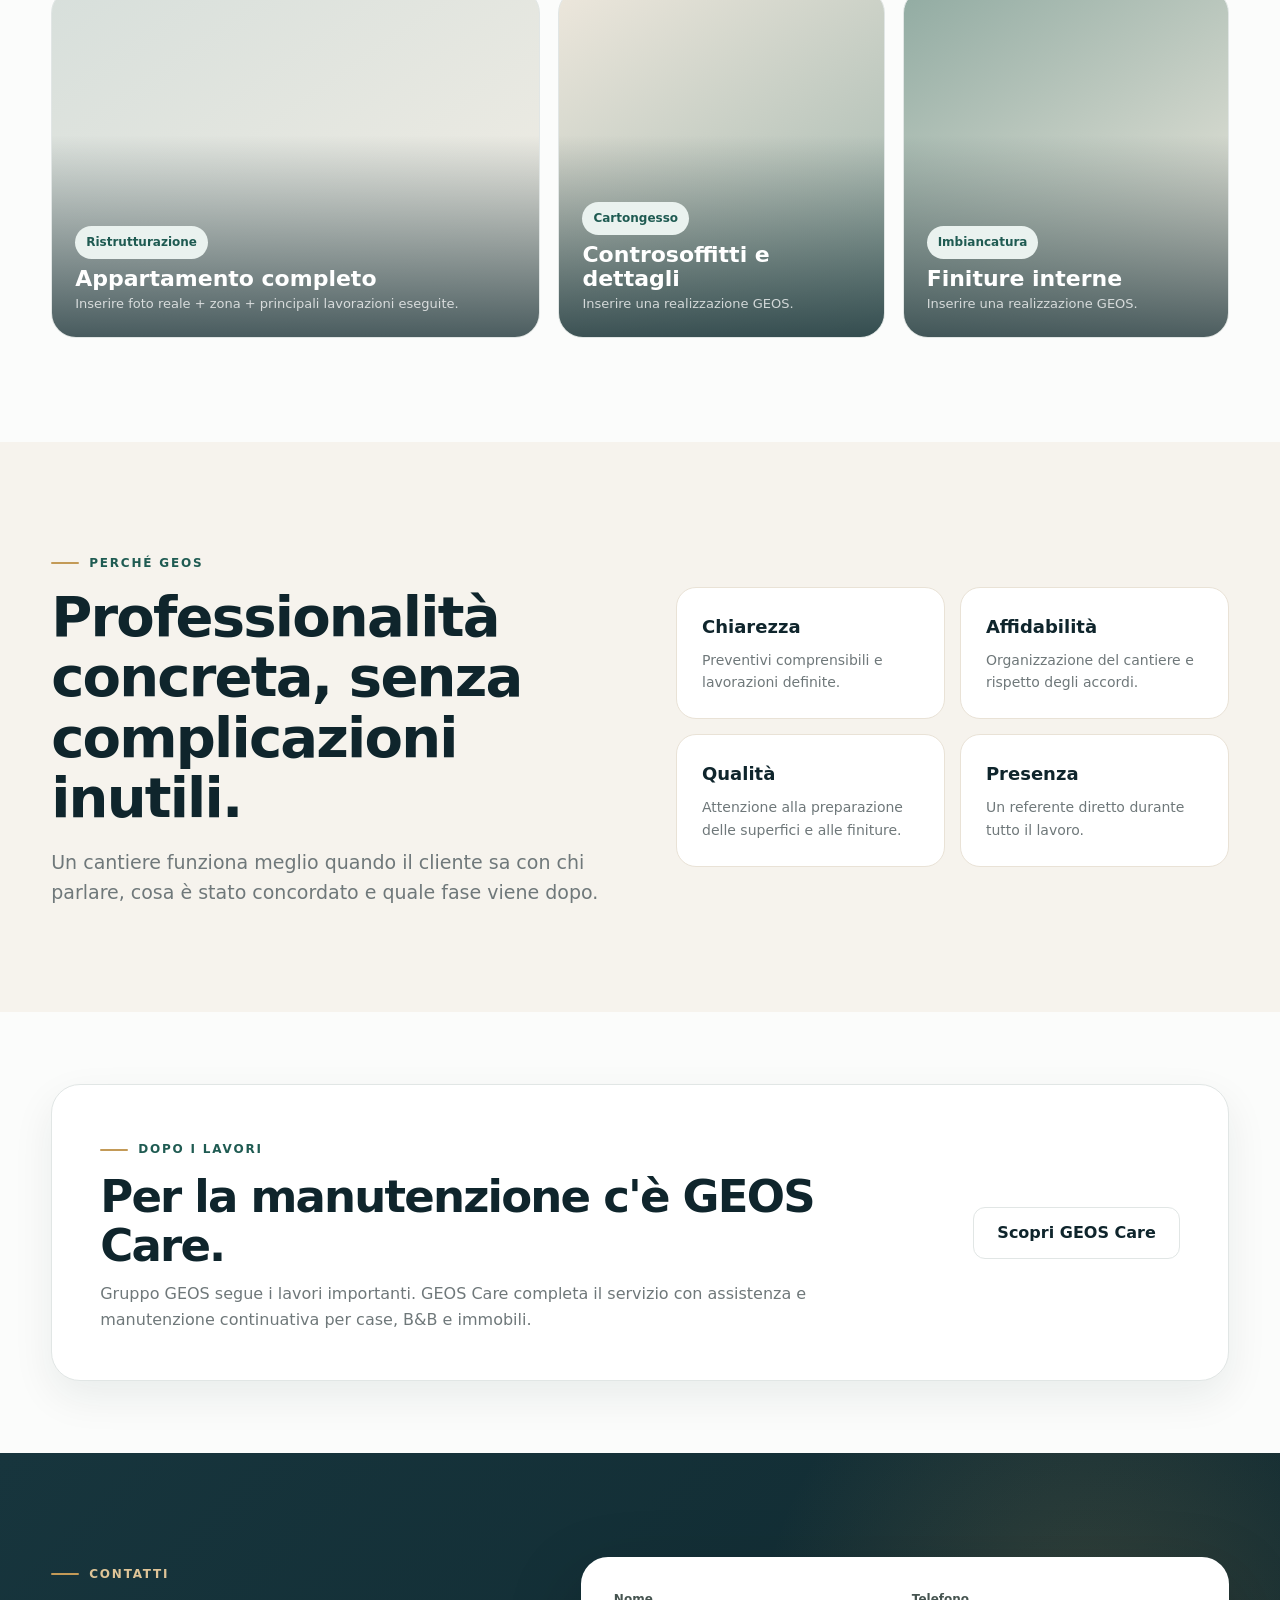
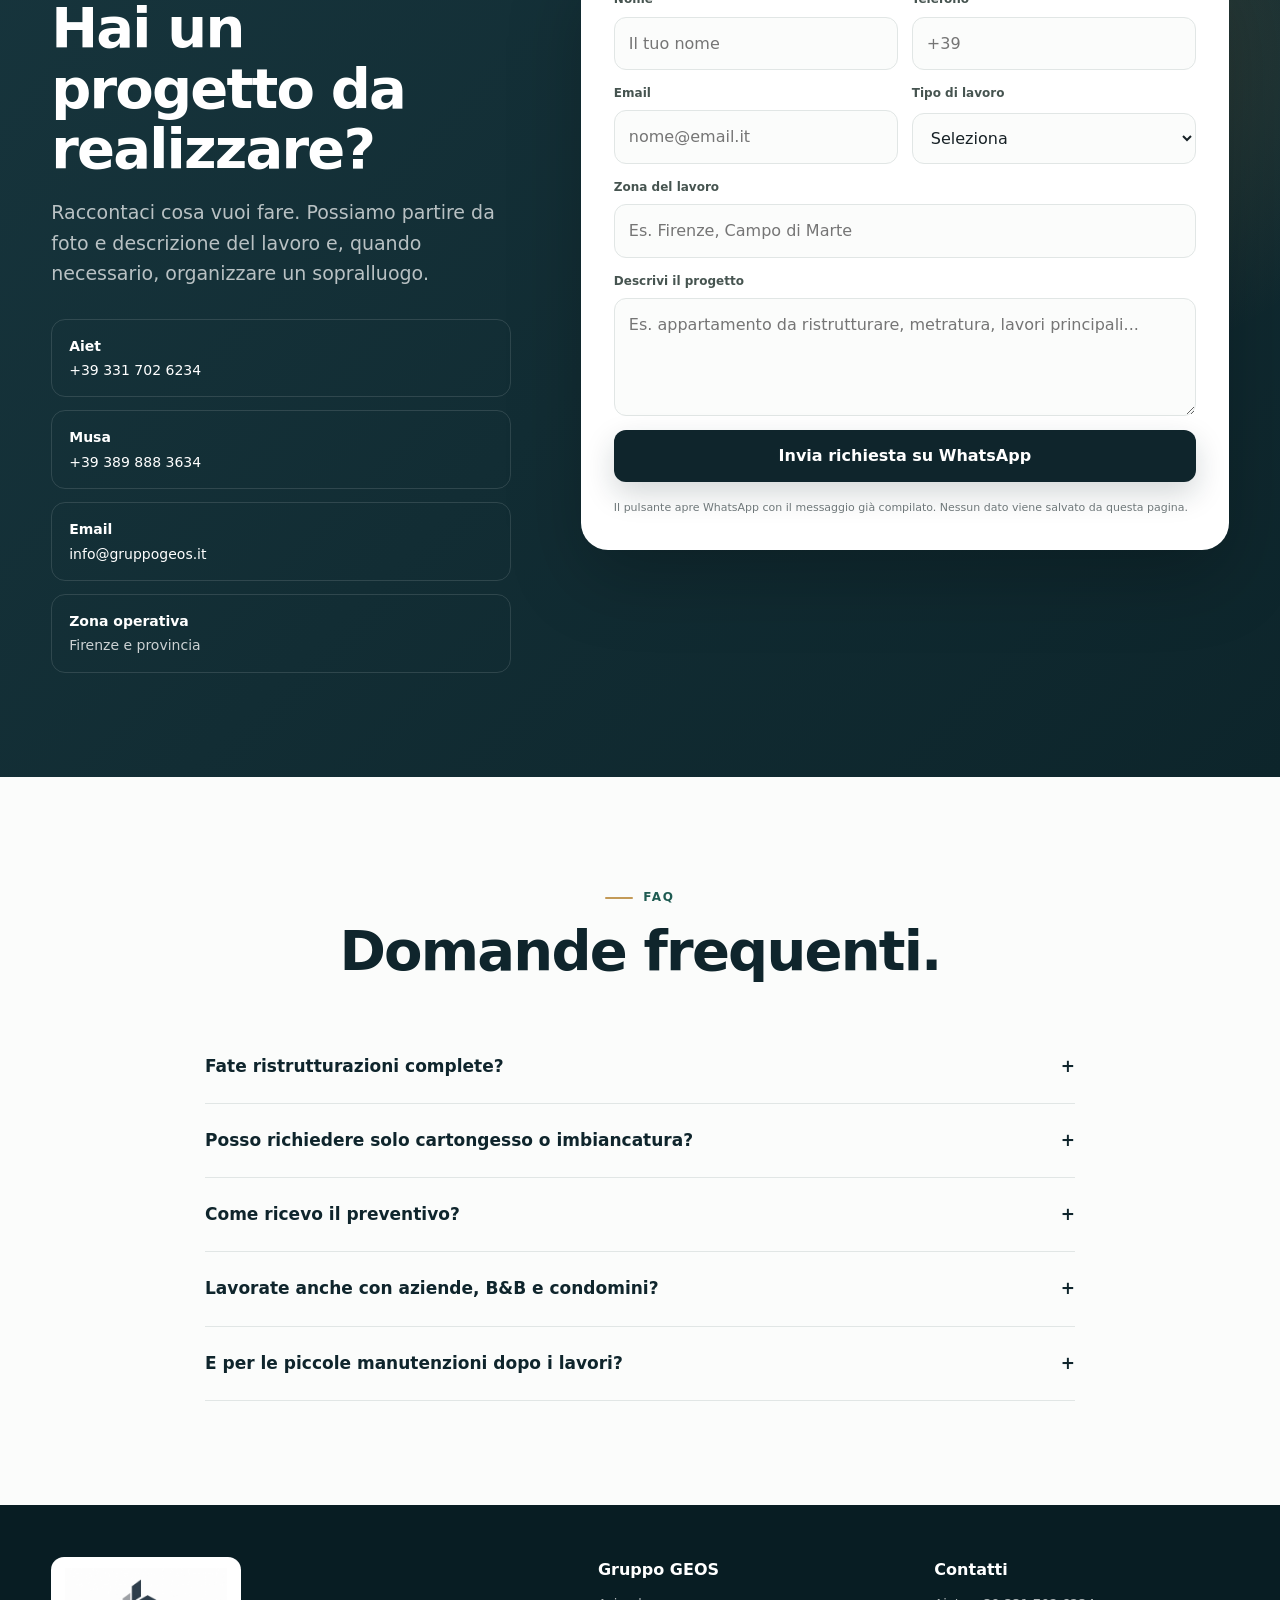
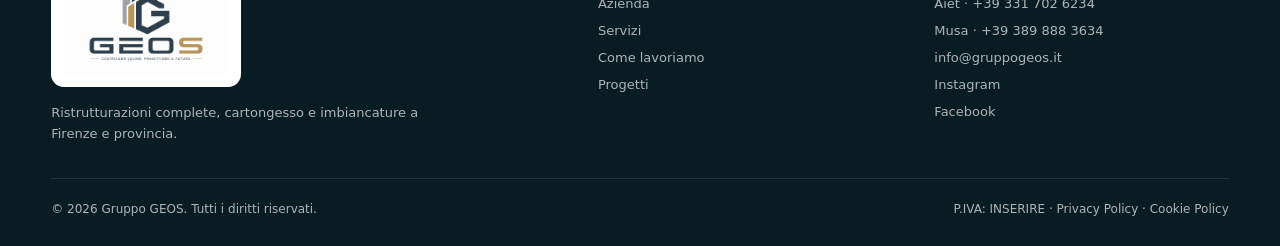
==== commit b7a78d7c: "ok" ====
--- a/index.html
+++ b/index.html
@@ -1,355 +1,1020 @@
 <!DOCTYPE html>
 <html lang="it">
 <head>
-  <meta charset="UTF-8" />
-  <meta name="viewport" content="width=device-width, initial-scale=1.0" />
-  <meta name="description" content="Gruppo GEOS - Impresa edile per ristrutturazioni, manutenzioni e soluzioni chiavi in mano." />
-  <title>Gruppo GEOS | Costruiamo valore, progettiamo il futuro</title>
-  <link rel="preconnect" href="https://fonts.googleapis.com">
-  <link rel="preconnect" href="https://fonts.gstatic.com" crossorigin>
-  <link href="https://fonts.googleapis.com/css2?family=Manrope:wght@400;500;600;700;800&family=Montserrat:wght@500;600;700&display=swap" rel="stylesheet">
-  <link rel="stylesheet" href="style.css" />
+  <meta charset="UTF-8">
+  <meta name="viewport" content="width=device-width, initial-scale=1.0">
+
+  <title>Gruppo GEOS | Ristrutturazioni, Cartongesso e Imbiancature a Firenze</title>
+  <meta name="description" content="Gruppo GEOS realizza ristrutturazioni complete, cartongesso, imbiancature, bagni e finiture a Firenze e provincia. Un unico referente dal sopralluogo alla consegna.">
+  <meta name="theme-color" content="#122f34">
+
+  <meta property="og:title" content="Gruppo GEOS | Ristrutturazioni a Firenze">
+  <meta property="og:description" content="Ristrutturazioni complete, cartongesso e imbiancature. Un unico referente dal sopralluogo alla consegna.">
+  <meta property="og:image" content="https://doci-git.github.io/GEOS/assets/logo-geos.png">
+
   <style>
-    .project-card-socials {
-      position: absolute;
-      top: 50%;
-      left: 50%;
-      z-index: 3;
-      display: flex;
-      gap: 8px;
-      opacity: 0;
-      pointer-events: none;
-      transform: translate(-50%, calc(-50% - 6px));
-      transition: opacity .25s ease, transform .25s ease;
-    }
-    .project-card.is-open .project-card-socials {
-      opacity: 1;
-      pointer-events: auto;
-      transform: translate(-50%, -50%);
-    }
-    .project-card {
-      cursor: pointer;
-      background-size: cover;
-      background-position: center;
-      background-repeat: no-repeat;
-    }
-    .project-card-socials a {
-      display: inline-flex;
-      align-items: center;
-      gap: 7px;
-      padding: 8px 10px;
-      color: #203342;
-      background: rgba(255, 255, 255, .94);
-      font-size: 11px;
-      font-weight: 800;
-      box-shadow: 0 5px 16px rgba(0, 0, 0, .18);
-    }
-    .project-card-socials svg { width: 18px; height: 18px; flex: 0 0 18px; }
-    .project-card-socials .instagram-link svg { color: #e1306c; }
-    .project-card-socials .facebook-link svg { color: #1877f2; }
-    .project-socials a { transition: color .25s ease, border-color .25s ease; }
-    .project-socials a:first-child svg { color: #e1306c; }
-    .project-socials a:last-child svg { color: #1877f2; }
-    .project-card-socials a:hover {
-      color: white;
-      background: #bc9150;
-    }
-    .project-card::before {
-      content: "";
-      position: absolute;
-      inset: 0;
-      z-index: 1;
-      background: rgba(0, 0, 0, 0.822);
-      opacity: .8;
-      pointer-events: none;
-    }
-    .project-card .project-label {
-      z-index: 2;
+    :root{
+      --navy:#17303a;
+      --navy-2:#0f252c;
+      --green:#1f5b52;
+      --green-soft:#eaf2ef;
+      --gold:#c39a57;
+      --gold-soft:#efe1c7;
+      --cream:#f6f3ed;
+      --paper:#ffffff;
+      --ink:#172126;
+      --muted:#6f787a;
+      --line:#e1e6e5;
+      --shadow:0 24px 70px rgba(15,37,44,.11);
+      --shadow-soft:0 16px 42px rgba(15,37,44,.075);
+      --radius:24px;
+    }
+
+    *{box-sizing:border-box;margin:0;padding:0}
+    html{scroll-behavior:smooth}
+    body{
+      font-family:Inter,ui-sans-serif,system-ui,-apple-system,BlinkMacSystemFont,"Segoe UI",sans-serif;
+      color:var(--ink);
+      background:#fbfcfb;
+      line-height:1.6;
+    }
+    a{text-decoration:none;color:inherit}
+    img{max-width:100%;display:block}
+    button,input,select,textarea{font:inherit}
+    button{cursor:pointer}
+    .container{width:min(1180px,92%);margin:auto}
+    .section{padding:104px 0}
+    .section-sm{padding:72px 0}
+    .section-head{max-width:790px;margin-bottom:48px}
+    .section-head.center{text-align:center;margin-left:auto;margin-right:auto}
+    .section-head.center .eyebrow{justify-content:center}
+    .eyebrow{
+      display:inline-flex;align-items:center;gap:10px;
+      text-transform:uppercase;letter-spacing:1.8px;
+      color:var(--green);font-weight:850;font-size:12px;
+      margin-bottom:14px;
+    }
+    .eyebrow:before{
+      content:"";width:28px;height:2px;background:var(--gold);
+      border-radius:5px;
+    }
+    h1,h2,h3{line-height:1.08}
+    h1{
+      font-size:clamp(48px,7.2vw,84px);
+      letter-spacing:-3px;
+      color:var(--navy-2);
+      max-width:890px;
+    }
+    h2{
+      font-size:clamp(34px,5vw,56px);
+      letter-spacing:-1.8px;
+      color:var(--navy-2);
+    }
+    h3{color:var(--navy-2)}
+    .lead{
+      font-size:19px;color:var(--muted);max-width:730px;
+    }
+    .btn{
+      min-height:52px;padding:0 23px;border-radius:12px;
+      display:inline-flex;align-items:center;justify-content:center;gap:10px;
+      border:1px solid transparent;font-weight:800;
+      transition:.25s ease;
+    }
+    .btn:hover{transform:translateY(-2px)}
+    .btn-dark{background:var(--navy-2);color:#fff;box-shadow:0 12px 30px rgba(15,37,44,.18)}
+    .btn-dark:hover{background:#183b45}
+    .btn-light{background:#fff;border-color:var(--line);color:var(--navy-2)}
+    .btn-gold{background:var(--gold);color:#fff}
+    .btn-outline-white{border-color:rgba(255,255,255,.28);color:#fff}
+    .tag{
+      display:inline-flex;align-items:center;
+      background:var(--green-soft);color:var(--green);
+      padding:7px 11px;border-radius:999px;font-size:12px;font-weight:800;
+    }
+
+    /* Header */
+    .topbar{
+      background:var(--navy-2);color:rgba(255,255,255,.72);
+      font-size:12px;
+    }
+    .topbar-row{
+      min-height:34px;display:flex;align-items:center;justify-content:space-between;
+      gap:20px;flex-wrap:wrap;
+    }
+    .topbar a{color:#fff;font-weight:700}
+    header{
+      position:sticky;top:0;z-index:1000;
+      background:rgba(255,255,255,.94);
+      backdrop-filter:blur(14px);
+      border-bottom:1px solid rgba(225,230,229,.9);
+    }
+    .nav{
+      height:82px;display:flex;align-items:center;justify-content:space-between;gap:28px;
+    }
+    .brand{display:flex;align-items:center;gap:14px;min-width:220px}
+    .brand img{
+      width:150px;height:auto;max-height:58px;object-fit:contain;
+    }
+    .brand-fallback{
+      display:none;font-size:20px;font-weight:900;color:var(--navy);
+    }
+    .nav-links{display:flex;align-items:center;gap:25px}
+    .nav-links>a:not(.btn){
+      font-size:14px;font-weight:750;color:#3a474b;
+    }
+    .nav-links>a:not(.btn):hover{color:var(--green)}
+    .menu-btn{
+      display:none;border:0;background:transparent;color:var(--navy);
+      font-size:28px;padding:4px;
+    }
+
+    /* Hero */
+    .hero{
+      position:relative;overflow:hidden;
+      background:
+        radial-gradient(circle at 83% 14%,rgba(195,154,87,.19),transparent 24%),
+        linear-gradient(120deg,#f9fbfa 0%,#eef5f2 56%,#f8f3e9 100%);
+      padding:90px 0 72px;
+    }
+    .hero:after{
+      content:"";position:absolute;right:-140px;bottom:-240px;width:520px;height:520px;
+      border:1px solid rgba(31,91,82,.12);border-radius:50%;
+    }
+    .hero-grid{
+      position:relative;z-index:2;
+      display:grid;grid-template-columns:1.08fr .92fr;gap:72px;align-items:center;
+    }
+    .hero h1 span{color:var(--green)}
+    .hero .lead{margin:25px 0 29px}
+    .hero-actions{display:flex;gap:12px;flex-wrap:wrap}
+    .hero-trust{
+      display:flex;gap:18px;flex-wrap:wrap;margin-top:28px;
+    }
+    .hero-trust span{
+      font-size:13px;font-weight:760;color:#3d5650;
+    }
+    .hero-panel{
+      position:relative;min-height:585px;border-radius:34px;overflow:hidden;
+      background:
+        radial-gradient(circle at 72% 16%,rgba(195,154,87,.28),transparent 28%),
+        linear-gradient(145deg,#17343b 0%,#0e252b 100%);
+      box-shadow:var(--shadow);
+    }
+    .hero-panel:before{
+      content:"";position:absolute;inset:0;
+      background:
+        linear-gradient(135deg,transparent 0 35%,rgba(255,255,255,.055) 35% 36%,transparent 36%),
+        linear-gradient(45deg,transparent 0 68%,rgba(255,255,255,.035) 68% 69%,transparent 69%);
+    }
+    .geom{
+      position:absolute;border:1px solid rgba(255,255,255,.18);
+      background:rgba(255,255,255,.045);
+    }
+    .geom.one{
+      width:50%;height:58%;left:8%;bottom:8%;
+      border-radius:120px 120px 18px 18px;
+    }
+    .geom.two{
+      width:35%;height:43%;right:8%;bottom:8%;border-radius:18px;
+    }
+    .geom.three{
+      width:24%;height:25%;right:11%;top:9%;
+      border-radius:70px 70px 15px 15px;background:rgba(195,154,87,.18);
+    }
+    .panel-logo{
+      position:absolute;top:34px;left:34px;
+      width:176px;background:rgba(255,255,255,.96);
+      padding:12px 15px;border-radius:14px;
+    }
+    .panel-card{
+      position:absolute;left:8%;right:8%;bottom:7%;
+      background:rgba(255,255,255,.96);border-radius:20px;padding:25px;
+      box-shadow:0 24px 54px rgba(0,0,0,.18);
+    }
+    .panel-card small{
+      color:var(--gold);font-size:11px;text-transform:uppercase;
+      letter-spacing:1.5px;font-weight:900;
+    }
+    .panel-card h3{font-size:29px;margin:7px 0 12px}
+    .panel-row{
+      display:flex;justify-content:space-between;gap:10px;flex-wrap:wrap;
+      color:var(--muted);font-size:13px;font-weight:650;
+    }
+
+    /* Trust bar */
+    .trustbar{background:#fff;border-bottom:1px solid var(--line)}
+    .trust-grid{display:grid;grid-template-columns:repeat(3,1fr)}
+    .trust-item{padding:27px 24px;border-right:1px solid var(--line)}
+    .trust-item:last-child{border-right:0}
+    .trust-item span{
+      display:block;color:var(--gold);font-weight:900;font-size:12px;letter-spacing:1.3px;
+      margin-bottom:5px;
+    }
+    .trust-item strong{font-size:18px;color:var(--navy-2)}
+
+    /* About */
+    .about-grid{display:grid;grid-template-columns:.85fr 1.15fr;gap:78px;align-items:start}
+    .about-card{
+      background:var(--cream);border:1px solid #ebe4d9;border-radius:28px;padding:35px;
+      position:sticky;top:125px;
+    }
+    .about-card img{width:190px;margin-bottom:23px}
+    .about-card p{color:var(--muted);font-size:15px}
+    .about-copy .lead{margin:20px 0}
+    .audiences{display:flex;flex-wrap:wrap;gap:9px;margin-top:25px}
+
+    /* Services */
+    .services{background:#f6f8f7}
+    .services-grid{display:grid;grid-template-columns:repeat(3,1fr);gap:21px}
+    .service-card{
+      background:#fff;border:1px solid var(--line);border-radius:23px;padding:31px;
+      min-height:340px;transition:.25s ease;position:relative;overflow:hidden;
+    }
+    .service-card:after{
+      content:"";position:absolute;right:-50px;bottom:-80px;width:150px;height:150px;
+      border:1px solid rgba(31,91,82,.08);border-radius:50%;
+    }
+    .service-card:hover{transform:translateY(-5px);box-shadow:var(--shadow-soft)}
+    .service-num{font-size:12px;color:var(--gold);font-weight:900;letter-spacing:1.4px}
+    .service-card h3{font-size:27px;margin:22px 0 13px}
+    .service-card p{color:var(--muted);font-size:15px}
+    .service-card ul{list-style:none;margin-top:20px}
+    .service-card li{font-size:14px;padding:6px 0;color:#475250}
+    .service-card li:before{content:"✓";color:var(--green);font-weight:900;margin-right:9px}
+    .service-card.featured{
+      color:#fff;background:linear-gradient(145deg,var(--navy),var(--navy-2));
+      border-color:transparent;
+    }
+    .service-card.featured h3{color:#fff}
+    .service-card.featured p,.service-card.featured li{color:rgba(255,255,255,.72)}
+    .service-card.featured li:before{color:#e2be83}
+
+    /* Key service split */
+    .focus{background:var(--navy-2);color:#fff;overflow:hidden}
+    .focus h2{color:#fff}
+    .focus .lead{color:rgba(255,255,255,.7)}
+    .focus-grid{display:grid;grid-template-columns:.92fr 1.08fr;gap:72px;align-items:center}
+    .focus-list{display:grid;gap:13px}
+    .focus-item{
+      border:1px solid rgba(255,255,255,.11);border-radius:18px;
+      padding:20px 22px;display:flex;gap:15px;background:rgba(255,255,255,.04);
+    }
+    .focus-icon{
+      flex:0 0 43px;height:43px;border-radius:12px;
+      background:rgba(195,154,87,.18);color:#e2be83;
+      display:grid;place-items:center;font-weight:900;
+    }
+    .focus-item b{display:block;color:#fff}
+    .focus-item p{color:rgba(255,255,255,.65);font-size:14px;margin-top:4px}
+
+    /* Process */
+    .process{display:grid;grid-template-columns:repeat(4,1fr);gap:18px}
+    .process-card{
+      border:1px solid var(--line);background:#fff;border-radius:21px;padding:29px;
+    }
+    .process-card strong{
+      color:#d7bd91;font-size:43px;display:block;line-height:1;
+    }
+    .process-card h3{font-size:20px;margin:16px 0 9px}
+    .process-card p{color:var(--muted);font-size:14px}
+
+    /* Portfolio */
+    .portfolio-grid{display:grid;grid-template-columns:1.2fr .8fr .8fr;gap:18px}
+    .project{
+      min-height:350px;border-radius:25px;overflow:hidden;position:relative;
+      border:1px solid var(--line);
+      background:linear-gradient(145deg,#d7dfdb,#f2eee5);
+    }
+    .project:nth-child(2){background:linear-gradient(145deg,#ede7dc,#9db3aa)}
+    .project:nth-child(3){background:linear-gradient(145deg,#91aba2,#f4eee3)}
+    .project-overlay{
+      position:absolute;inset:0;background:linear-gradient(to top,rgba(11,37,44,.72),transparent 58%);
+    }
+    .project-info{
+      position:absolute;left:23px;right:23px;bottom:22px;color:#fff;
+    }
+    .project-info h3{color:#fff;font-size:22px;margin-top:8px}
+    .project-info p{font-size:13px;color:rgba(255,255,255,.75);margin-top:4px}
+    .portfolio-note{
+      margin-top:22px;padding:17px 19px;border:1px dashed #c9d2cf;
+      border-radius:15px;color:var(--muted);font-size:13px;background:#fff;
+    }
+
+    /* Why */
+    .why{background:var(--cream)}
+    .why-grid{display:grid;grid-template-columns:1fr 1fr;gap:72px;align-items:center}
+    .why-cards{display:grid;grid-template-columns:1fr 1fr;gap:15px}
+    .why-card{
+      background:#fff;border:1px solid #e9e2d6;border-radius:20px;padding:25px;
+    }
+    .why-card strong{display:block;color:var(--navy-2);font-size:18px;margin-bottom:7px}
+    .why-card p{color:var(--muted);font-size:14px}
+
+    /* Care */
+    .care-panel{
+      border:1px solid var(--line);border-radius:29px;padding:48px;
+      display:grid;grid-template-columns:1fr auto;gap:38px;align-items:center;
+      background:#fff;box-shadow:var(--shadow-soft);
+    }
+    .care-panel p{color:var(--muted);margin-top:11px;max-width:760px}
+
+    /* Contact */
+    .contact{
+      color:#fff;background:
+        radial-gradient(circle at 85% 20%,rgba(195,154,87,.2),transparent 25%),
+        linear-gradient(135deg,#17353d,#0d252b);
+    }
+    .contact h2{color:#fff}
+    .contact .lead{color:rgba(255,255,255,.7)}
+    .contact-grid{display:grid;grid-template-columns:.83fr 1.17fr;gap:70px;align-items:start}
+    .contacts{display:grid;gap:13px;margin-top:30px}
+    .contact-chip{
+      border:1px solid rgba(255,255,255,.12);border-radius:14px;padding:15px 17px;
+      color:rgba(255,255,255,.78);font-size:14px;
+    }
+    .contact-chip b{color:#fff;display:block;margin-bottom:2px}
+    .contact-chip a{color:#fff}
+    .quote-form{
+      background:#fff;color:var(--ink);padding:33px;border-radius:27px;
+      box-shadow:0 28px 75px rgba(0,0,0,.22);
+    }
+    .form-grid{display:grid;grid-template-columns:1fr 1fr;gap:14px}
+    .field{display:grid;gap:7px}
+    .field.full{grid-column:1/-1}
+    label{font-size:12px;font-weight:850;color:#465450}
+    input,select,textarea{
+      width:100%;background:#fbfcfb;border:1px solid var(--line);
+      border-radius:12px;padding:13px 14px;outline:none;color:var(--ink);
+    }
+    input:focus,select:focus,textarea:focus{border-color:#8ba9a0}
+    textarea{min-height:118px;resize:vertical}
+    .form-note{font-size:11px;color:var(--muted);margin-top:10px}
+
+    /* FAQ */
+    .faq{max-width:870px;margin:auto}
+    .faq-item{border-bottom:1px solid var(--line)}
+    .faq-q{
+      width:100%;border:0;background:transparent;padding:23px 0;
+      display:flex;justify-content:space-between;gap:20px;text-align:left;
+      font-weight:850;color:var(--navy-2);font-size:17px;
+    }
+    .faq-a{display:none;color:var(--muted);padding:0 0 22px}
+    .faq-item.active .faq-a{display:block}
+
+    /* Footer */
+    footer{background:#081d23;color:rgba(255,255,255,.67);padding:52px 0 26px}
+    .footer-grid{display:grid;grid-template-columns:1.2fr .7fr .7fr;gap:42px}
+    .footer-logo{
+      width:190px;background:#fff;border-radius:13px;padding:11px 14px;margin-bottom:16px;
+    }
+    footer h4{color:#fff;margin-bottom:12px}
+    footer a{display:block;font-size:13px;margin:6px 0}
+    .footer-bottom{
+      margin-top:34px;padding-top:21px;border-top:1px solid rgba(255,255,255,.1);
+      display:flex;justify-content:space-between;gap:18px;flex-wrap:wrap;font-size:12px;
+    }
+
+    /* Floating WhatsApp */
+    .wa-floating{
+      position:fixed;right:20px;bottom:20px;z-index:950;
+      min-height:58px;padding:0 19px;border-radius:999px;
+      background:#25d366;color:#fff;font-weight:900;
+      display:flex;align-items:center;justify-content:center;gap:8px;
+      box-shadow:0 12px 34px rgba(0,0,0,.22);
+    }
+
+    /* Reveal */
+    .reveal{opacity:0;transform:translateY(16px);transition:.6s ease}
+    .reveal.visible{opacity:1;transform:none}
+
+    @media(max-width:980px){
+      .topbar{display:none}
+      .nav-links{
+        display:none;position:absolute;top:82px;left:0;right:0;
+        background:#fff;padding:25px;flex-direction:column;align-items:flex-start;
+        border-bottom:1px solid var(--line);box-shadow:0 16px 30px rgba(0,0,0,.06)
+      }
+      .nav-links.open{display:flex}
+      .menu-btn{display:block}
+      .hero-grid,.about-grid,.focus-grid,.why-grid,.contact-grid{grid-template-columns:1fr}
+      .about-card{position:static}
+      .services-grid{grid-template-columns:1fr 1fr}
+      .process{grid-template-columns:1fr 1fr}
+      .portfolio-grid{grid-template-columns:1fr 1fr}
+      .portfolio-grid .project:first-child{grid-column:1/-1}
+      .care-panel{grid-template-columns:1fr}
+      .hero-panel{min-height:460px}
+    }
+
+    @media(max-width:660px){
+      .section{padding:74px 0}
+      .brand img{width:125px}
+      .hero{padding:56px 0 52px}
+      h1{letter-spacing:-1.9px}
+      .hero-panel{min-height:410px}
+      .panel-logo{width:135px;left:24px;top:24px}
+      .panel-card{left:6%;right:6%;padding:20px}
+      .trust-grid,.services-grid,.process,.portfolio-grid,.why-cards,.form-grid,.footer-grid{grid-template-columns:1fr}
+      .portfolio-grid .project:first-child{grid-column:auto}
+      .trust-item{border-right:0;border-bottom:1px solid var(--line)}
+      .trust-item:last-child{border-bottom:0}
+      .field.full{grid-column:auto}
+      .care-panel{padding:31px 23px}
+      .quote-form{padding:24px 19px}
+      .wa-floating{width:58px;padding:0;font-size:0}
+      .wa-floating:before{content:"WA";font-size:14px}
     }
   </style>
 </head>
+
 <body>
-  <header class="site-header">
-    <div class="container nav-wrap">
-      <a href="#home" class="brand" aria-label="Gruppo GEOS">
-        <img src="assets/logo-geos.png" alt="Logo Gruppo GEOS" />
-      </a>
-
-      <button class="menu-toggle" aria-label="Apri menu" aria-expanded="false">
-        <span></span><span></span><span></span>
-      </button>
-
-      <nav class="main-nav">
+
+<div class="topbar">
+  <div class="container topbar-row">
+    <span>Ristrutturazioni · Cartongesso · Imbiancature · Firenze e provincia</span>
+    <span>
+      <a href="tel:+393317026234">Aiet +39 331 702 6234</a>
+      &nbsp;&nbsp;·&nbsp;&nbsp;
+      <a href="tel:+393898883634">Musa +39 389 888 3634</a>
+    </span>
+  </div>
+</div>
+
+<header>
+  <div class="container nav">
+    <a href="#home" class="brand" aria-label="Gruppo GEOS">
+      <img src="https://doci-git.github.io/GEOS/assets/logo-geos.png" alt="Logo Gruppo GEOS"
+           onerror="this.style.display='none';this.nextElementSibling.style.display='block'">
+      <span class="brand-fallback">GRUPPO GEOS</span>
+    </a>
+
+    <nav class="nav-links" id="navLinks">
+      <a href="#azienda">Azienda</a>
+      <a href="#servizi">Servizi</a>
+      <a href="#metodo">Come lavoriamo</a>
+      <a href="#progetti">Progetti</a>
+      <a href="#preventivo" class="btn btn-dark">Richiedi sopralluogo</a>
+    </nav>
+
+    <button class="menu-btn" aria-label="Apri menu" onclick="toggleMenu()">☰</button>
+  </div>
+</header>
+
+<main>
+  <section class="hero" id="home">
+    <div class="container hero-grid">
+      <div>
+        <span class="eyebrow">Ristrutturazioni · Firenze e provincia</span>
+        <h1>Costruiamo valore.<br><span>Trasformiamo spazi.</span></h1>
+        <p class="lead">
+          Ristrutturazioni complete, cartongesso e imbiancature con un unico referente
+          che segue il lavoro dal sopralluogo alle finiture.
+        </p>
+
+        <div class="hero-actions">
+          <a href="#preventivo" class="btn btn-dark">Richiedi un sopralluogo</a>
+          <a href="#servizi" class="btn btn-light">Scopri i servizi</a>
+        </div>
+
+        <div class="hero-trust">
+          <span>✓ Preventivi chiari</span>
+          <span>✓ Un unico referente</span>
+          <span>✓ Lavori organizzati per fasi</span>
+        </div>
+      </div>
+
+      <div class="hero-panel" aria-label="Gruppo GEOS edilizia">
+        <div class="geom one"></div>
+        <div class="geom two"></div>
+        <div class="geom three"></div>
+
+        <div class="panel-logo">
+          <img src="https://doci-git.github.io/GEOS/assets/logo-geos.png" alt="Gruppo GEOS">
+        </div>
+
+        <div class="panel-card">
+          <small>Edilizia su misura</small>
+          <h3>Dalla demolizione alle finiture.</h3>
+          <div class="panel-row">
+            <span>Ristrutturazioni</span>
+            <span>Cartongesso</span>
+            <span>Imbiancature</span>
+          </div>
+        </div>
+      </div>
+    </div>
+  </section>
+
+  <div class="trustbar">
+    <div class="container trust-grid">
+      <div class="trust-item"><span>01</span><strong>Preventivi chiari</strong></div>
+      <div class="trust-item"><span>02</span><strong>Un unico referente</strong></div>
+      <div class="trust-item"><span>03</span><strong>Tempi e fasi concordati</strong></div>
+    </div>
+  </div>
+
+  <section class="section" id="azienda">
+    <div class="container about-grid">
+      <aside class="about-card reveal">
+        <img src="https://doci-git.github.io/GEOS/assets/logo-geos.png" alt="Gruppo GEOS">
+        <h3 style="font-size:28px;margin-bottom:13px">Un'impresa, un solo punto di riferimento.</h3>
+        <p>
+          Seguiamo interventi di ristrutturazione e finitura con un approccio pratico,
+          ordinato e trasparente.
+        </p>
+        <div class="audiences">
+          <span class="tag">Privati</span>
+          <span class="tag">Aziende</span>
+          <span class="tag">Strutture ricettive</span>
+          <span class="tag">Condomini</span>
+        </div>
+      </aside>
+
+      <div class="about-copy reveal">
+        <span class="eyebrow">Chi siamo</span>
+        <h2>Gestiamo il lavoro dall'inizio alla fine.</h2>
+        <p class="lead">
+          Gruppo GEOS trasforma spazi residenziali e professionali coordinando le principali
+          fasi del cantiere: demolizioni, ripristini, cartongesso, finiture e imbiancature.
+        </p>
+        <p class="lead" style="font-size:17px">
+          L'obiettivo è semplice: ridurre complicazioni e passaggi tra fornitori diversi,
+          mantenendo il cliente aggiornato e un'unica persona di riferimento durante il lavoro.
+        </p>
+
+        <div style="margin-top:28px">
+          <a href="#preventivo" class="btn btn-dark">Parla con Gruppo GEOS</a>
+        </div>
+      </div>
+    </div>
+  </section>
+
+  <section class="section services" id="servizi">
+    <div class="container">
+      <div class="section-head">
+        <span class="eyebrow">I nostri servizi</span>
+        <h2>Competenze coordinate per un risultato completo.</h2>
+        <p class="lead">
+          Il sito mette in primo piano le lavorazioni dove GEOS può esprimere maggiormente
+          organizzazione, qualità delle finiture e valore del cantiere.
+        </p>
+      </div>
+
+      <div class="services-grid">
+        <article class="service-card featured reveal">
+          <span class="service-num">01 / SERVIZIO PRINCIPALE</span>
+          <h3>Ristrutturazioni complete</h3>
+          <p>
+            Appartamenti, uffici e locali: dalla demolizione alle finiture, con coordinamento
+            delle principali lavorazioni.
+          </p>
+          <ul>
+            <li>Demolizioni e ricostruzioni</li>
+            <li>Bagni e cucine</li>
+            <li>Pavimenti e rivestimenti</li>
+            <li>Ripristini e finiture</li>
+          </ul>
+        </article>
+
+        <article class="service-card reveal">
+          <span class="service-num">02 / CARTONGESSO</span>
+          <h3>Cartongesso su misura</h3>
+          <p>
+            Soluzioni pulite e funzionali per modificare gli ambienti e integrare illuminazione,
+            impianti e dettagli architettonici.
+          </p>
+          <ul>
+            <li>Pareti e contropareti</li>
+            <li>Controsoffitti</li>
+            <li>Velette e gole luce</li>
+            <li>Nicchie e librerie</li>
+          </ul>
+        </article>
+
+        <article class="service-card reveal">
+          <span class="service-num">03 / IMBIANCATURA</span>
+          <h3>Imbiancature professionali</h3>
+          <p>
+            Preparazione dei fondi e finiture curate per appartamenti, uffici, attività,
+            facciate e parti comuni.
+          </p>
+          <ul>
+            <li>Interni ed esterni</li>
+            <li>Rasature e ripristini</li>
+            <li>Trattamenti antimuffa</li>
+            <li>Finiture decorative semplici</li>
+          </ul>
+        </article>
+
+        <article class="service-card reveal">
+          <span class="service-num">04 / BAGNI & CUCINE</span>
+          <h3>Rifacimento bagni e cucine</h3>
+          <p>
+            Lavorazioni coordinate per rinnovare gli ambienti più tecnici della casa con
+            attenzione a impermeabilizzazioni e finiture.
+          </p>
+          <ul>
+            <li>Demolizioni</li>
+            <li>Impermeabilizzazioni</li>
+            <li>Ripristini sottofondi</li>
+            <li>Posa e finiture</li>
+          </ul>
+        </article>
+
+        <article class="service-card reveal">
+          <span class="service-num">05 / FACCIATE</span>
+          <h3>Facciate e ripristini</h3>
+          <p>
+            Ripristino delle superfici ammalorate, preparazione fondi, rasature e tinteggiatura
+            esterna.
+          </p>
+          <ul>
+            <li>Stonacatura localizzata</li>
+            <li>Ripristini con malta</li>
+            <li>Rasature</li>
+            <li>Imbiancatura esterna</li>
+          </ul>
+        </article>
+
+        <article class="service-card reveal">
+          <span class="service-num">06 / CHIAVI IN MANO</span>
+          <h3>Soluzioni coordinate</h3>
+          <p>
+            Per i lavori più articolati organizziamo materiali, lavorazioni e fasi operative,
+            mantenendo un unico interlocutore.
+          </p>
+          <ul>
+            <li>Organizzazione del cantiere</li>
+            <li>Coordinamento lavorazioni</li>
+            <li>Aggiornamenti al cliente</li>
+            <li>Controllo finale</li>
+          </ul>
+        </article>
+      </div>
+    </div>
+  </section>
+
+  <section class="section focus">
+    <div class="container focus-grid">
+      <div class="reveal">
+        <span class="eyebrow" style="color:#dec499">Ristrutturazioni chiavi in mano</span>
+        <h2>Non devi coordinare ogni lavorazione da solo.</h2>
+        <p class="lead" style="margin-top:18px">
+          Per una ristrutturazione completa, il valore non è soltanto eseguire bene una parete
+          o una finitura: è far funzionare insieme tutte le fasi del cantiere.
+        </p>
+        <div style="margin-top:27px">
+          <a href="#preventivo" class="btn btn-gold">Raccontaci il progetto</a>
+        </div>
+      </div>
+
+      <div class="focus-list reveal">
+        <div class="focus-item">
+          <div class="focus-icon">01</div>
+          <div><b>Sopralluogo e analisi</b><p>Valutiamo spazi, lavorazioni e criticità prima di definire il lavoro.</p></div>
+        </div>
+        <div class="focus-item">
+          <div class="focus-icon">02</div>
+          <div><b>Preventivo comprensibile</b><p>Le principali lavorazioni vengono definite prima dell'avvio del cantiere.</p></div>
+        </div>
+        <div class="focus-item">
+          <div class="focus-icon">03</div>
+          <div><b>Organizzazione delle fasi</b><p>Programmiamo le attività per ridurre sovrapposizioni e tempi morti.</p></div>
+        </div>
+        <div class="focus-item">
+          <div class="focus-icon">04</div>
+          <div><b>Finiture e consegna</b><p>Controlliamo il risultato finale prima della chiusura del lavoro.</p></div>
+        </div>
+      </div>
+    </div>
+  </section>
+
+  <section class="section" id="metodo">
+    <div class="container">
+      <div class="section-head center">
+        <span class="eyebrow">Il nostro metodo</span>
+        <h2>Dal sopralluogo alla consegna, sai sempre cosa succede.</h2>
+      </div>
+
+      <div class="process">
+        <article class="process-card reveal">
+          <strong>01</strong><h3>Sopralluogo</h3>
+          <p>Valutiamo lo spazio, le esigenze del cliente e le priorità del lavoro.</p>
+        </article>
+        <article class="process-card reveal">
+          <strong>02</strong><h3>Preventivo</h3>
+          <p>Definiamo lavorazioni, costi e principali condizioni in modo chiaro.</p>
+        </article>
+        <article class="process-card reveal">
+          <strong>03</strong><h3>Esecuzione</h3>
+          <p>Organizziamo il cantiere e manteniamo il cliente aggiornato sull'avanzamento.</p>
+        </article>
+        <article class="process-card reveal">
+          <strong>04</strong><h3>Consegna</h3>
+          <p>Controllo finale delle lavorazioni e chiusura ordinata dell'intervento.</p>
+        </article>
+      </div>
+    </div>
+  </section>
+
+  <section class="section" id="progetti">
+    <div class="container">
+      <div class="section-head">
+        <span class="eyebrow">Progetti</span>
+        <h2>Il lavoro parla attraverso i dettagli.</h2>
+        <p class="lead">
+          Qui vanno inserite fotografie vere dei vostri cantieri: sono l'elemento che può
+          aumentare di più la fiducia nel sito.
+        </p>
+      </div>
+
+      <div class="portfolio-grid">
+        <article class="project reveal">
+          <div class="project-overlay"></div>
+          <div class="project-info">
+            <span class="tag">Ristrutturazione</span>
+            <h3>Appartamento completo</h3>
+            <p>Inserire foto reale + zona + principali lavorazioni eseguite.</p>
+          </div>
+        </article>
+
+        <article class="project reveal">
+          <div class="project-overlay"></div>
+          <div class="project-info">
+            <span class="tag">Cartongesso</span>
+            <h3>Controsoffitti e dettagli</h3>
+            <p>Inserire una realizzazione GEOS.</p>
+          </div>
+        </article>
+
+        <article class="project reveal">
+          <div class="project-overlay"></div>
+          <div class="project-info">
+            <span class="tag">Imbiancatura</span>
+            <h3>Finiture interne</h3>
+            <p>Inserire una realizzazione GEOS.</p>
+          </div>
+        </article>
+      </div>
+
+      <!-- <div class="portfolio-note">
+        <strong>Nota prima della pubblicazione:</strong> sostituisci questi tre sfondi con fotografie reali.
+        Eviterei foto stock: per un'impresa edile i lavori autentici vendono molto più della grafica.
+      </div> -->
+    </div>
+  </section>
+
+  <section class="section why">
+    <div class="container why-grid">
+      <div class="reveal">
+        <span class="eyebrow">Perché GEOS</span>
+        <h2>Professionalità concreta, senza complicazioni inutili.</h2>
+        <p class="lead" style="margin-top:18px">
+          Un cantiere funziona meglio quando il cliente sa con chi parlare, cosa è stato
+          concordato e quale fase viene dopo.
+        </p>
+      </div>
+
+      <div class="why-cards reveal">
+        <div class="why-card"><strong>Chiarezza</strong><p>Preventivi comprensibili e lavorazioni definite.</p></div>
+        <div class="why-card"><strong>Affidabilità</strong><p>Organizzazione del cantiere e rispetto degli accordi.</p></div>
+        <div class="why-card"><strong>Qualità</strong><p>Attenzione alla preparazione delle superfici e alle finiture.</p></div>
+        <div class="why-card"><strong>Presenza</strong><p>Un referente diretto durante tutto il lavoro.</p></div>
+      </div>
+    </div>
+  </section>
+
+  <section class="section-sm">
+    <div class="container">
+      <div class="care-panel reveal">
+        <div>
+          <span class="eyebrow">Dopo i lavori</span>
+          <h2 style="font-size:clamp(30px,4vw,45px)">Per la manutenzione c'è GEOS Care.</h2>
+          <p>
+            Gruppo GEOS segue i lavori importanti. GEOS Care completa il servizio con assistenza
+            e manutenzione continuativa per case, B&B e immobili.
+          </p>
+        </div>
+        <a href="https://doci-git.github.io/GEOS-Care-Premium/" target="_blank" rel="noopener" class="btn btn-light">
+          Scopri GEOS Care
+        </a>
+      </div>
+    </div>
+  </section>
+
+  <section class="section contact" id="preventivo">
+    <div class="container contact-grid">
+      <div class="reveal">
+        <span class="eyebrow" style="color:#dfc497">Contatti</span>
+        <h2>Hai un progetto da realizzare?</h2>
+        <p class="lead" style="margin-top:18px">
+          Raccontaci cosa vuoi fare. Possiamo partire da foto e descrizione del lavoro e,
+          quando necessario, organizzare un sopralluogo.
+        </p>
+
+        <div class="contacts">
+          <div class="contact-chip"><b>Aiet</b><a href="tel:+393317026234">+39 331 702 6234</a></div>
+          <div class="contact-chip"><b>Musa</b><a href="tel:+393898883634">+39 389 888 3634</a></div>
+          <div class="contact-chip"><b>Email</b><a href="mailto:info@gruppogeos.it">info@gruppogeos.it</a></div>
+          <div class="contact-chip"><b>Zona operativa</b>Firenze e provincia</div>
+        </div>
+      </div>
+
+      <form class="quote-form reveal" id="quoteForm">
+        <div class="form-grid">
+          <div class="field">
+            <label for="nome">Nome</label>
+            <input id="nome" type="text" placeholder="Il tuo nome" required>
+          </div>
+
+          <div class="field">
+            <label for="telefono">Telefono</label>
+            <input id="telefono" type="tel" placeholder="+39" required>
+          </div>
+
+          <div class="field">
+            <label for="email">Email</label>
+            <input id="email" type="email" placeholder="nome@email.it">
+          </div>
+
+          <div class="field">
+            <label for="servizio">Tipo di lavoro</label>
+            <select id="servizio" required>
+              <option value="">Seleziona</option>
+              <option>Ristrutturazione completa</option>
+              <option>Cartongesso</option>
+              <option>Imbiancatura</option>
+              <option>Bagno / cucina</option>
+              <option>Facciata / ripristini</option>
+              <option>Altro lavoro edile</option>
+            </select>
+          </div>
+
+          <div class="field full">
+            <label for="zona">Zona del lavoro</label>
+            <input id="zona" type="text" placeholder="Es. Firenze, Campo di Marte">
+          </div>
+
+          <div class="field full">
+            <label for="descrizione">Descrivi il progetto</label>
+            <textarea id="descrizione" placeholder="Es. appartamento da ristrutturare, metratura, lavori principali..."></textarea>
+          </div>
+
+          <div class="field full">
+            <button class="btn btn-dark" type="submit">Invia richiesta su WhatsApp</button>
+            <p class="form-note">
+              Il pulsante apre WhatsApp con il messaggio già compilato. Nessun dato viene salvato da questa pagina.
+            </p>
+          </div>
+        </div>
+      </form>
+    </div>
+  </section>
+
+  <section class="section" id="faq">
+    <div class="container">
+      <div class="section-head center">
+        <span class="eyebrow">FAQ</span>
+        <h2>Domande frequenti.</h2>
+      </div>
+
+      <div class="faq">
+        <div class="faq-item">
+          <button class="faq-q">Fate ristrutturazioni complete?<span>+</span></button>
+          <div class="faq-a">Sì. Il sito presenta Gruppo GEOS come referente per ristrutturazioni complete e per il coordinamento delle principali lavorazioni del cantiere.</div>
+        </div>
+
+        <div class="faq-item">
+          <button class="faq-q">Posso richiedere solo cartongesso o imbiancatura?<span>+</span></button>
+          <div class="faq-a">Sì. È possibile richiedere anche una singola lavorazione senza dover effettuare una ristrutturazione completa.</div>
+        </div>
+
+        <div class="faq-item">
+          <button class="faq-q">Come ricevo il preventivo?<span>+</span></button>
+          <div class="faq-a">Dopo una prima descrizione del progetto e, quando necessario, un sopralluogo, vengono definite le lavorazioni e preparata la proposta economica.</div>
+        </div>
+
+        <div class="faq-item">
+          <button class="faq-q">Lavorate anche con aziende, B&B e condomini?<span>+</span></button>
+          <div class="faq-a">Sì. Gruppo GEOS si rivolge a privati, aziende, strutture ricettive e condomini nell'area di Firenze e provincia.</div>
+        </div>
+
+        <div class="faq-item">
+          <button class="faq-q">E per le piccole manutenzioni dopo i lavori?<span>+</span></button>
+          <div class="faq-a">Per l'assistenza continuativa è disponibile GEOS Care, il servizio separato dedicato alla manutenzione di case e immobili.</div>
+        </div>
+      </div>
+    </div>
+  </section>
+</main>
+
+<footer>
+  <div class="container">
+    <div class="footer-grid">
+      <div>
+        <div class="footer-logo">
+          <img src="https://doci-git.github.io/GEOS/assets/logo-geos.png" alt="Gruppo GEOS">
+        </div>
+        <p style="max-width:390px;font-size:13px">
+          Ristrutturazioni complete, cartongesso e imbiancature a Firenze e provincia.
+        </p>
+      </div>
+
+      <div>
+        <h4>Gruppo GEOS</h4>
+        <a href="#azienda">Azienda</a>
         <a href="#servizi">Servizi</a>
-        <a href="#azienda">Azienda</a>
         <a href="#metodo">Come lavoriamo</a>
         <a href="#progetti">Progetti</a>
-        <a href="#contatti" class="nav-cta">Richiedi preventivo</a>
-      </nav>
-    </div>
-  </header>
-
-  <main>
-    <section class="hero" id="home">
-      <div class="hero-overlay"></div>
-      <div class="container hero-grid">
-        <div class="hero-content">
-          <span class="eyebrow">RISTRUTTURAZIONI · MANUTENZIONI · CHIAVI IN MANO</span>
-          <h1>Costruiamo valore.<br><span>Progettiamo il futuro.</span></h1>
-          <p>
-            Gruppo GEOS trasforma spazi residenziali e professionali con cura,
-            precisione e una gestione completa del cantiere.
-          </p>
-          <div class="hero-actions">
-            <a href="#contatti" class="btn btn-primary">Richiedi un sopralluogo</a>
-            <a href="#servizi" class="btn btn-secondary">Scopri i servizi</a>
-          </div>
-          <div class="hero-points">
-            <div><strong>01</strong><span>Preventivi chiari</span></div>
-            <div><strong>02</strong><span>Un unico referente</span></div>
-            <div><strong>03</strong><span>Tempi concordati</span></div>
-          </div>
-        </div>
-
-        <aside class="hero-card">
-          <div class="hero-card-top">
-            <span>GRUPPO GEOS</span>
-            <strong>Edilizia su misura</strong>
-          </div>
-          <div class="hero-card-body">
-            <p>Dalla demolizione alle finiture, coordiniamo ogni fase del lavoro.</p>
-            <ul>
-              <li>Ristrutturazioni complete</li>
-              <li>Bagni e cucine</li>
-              <li>Cartongesso e controsoffitti</li>
-              <li>Imbiancature e facciate</li>
-              <li>Manutenzioni e ripristini</li>
-            </ul>
-          </div>
-        </aside>
-      </div>
-    </section>
-
-    <section class="section intro" id="azienda">
-      <div class="container two-col">
-        <div>
-          <span class="section-kicker">CHI SIAMO</span>
-          <h2>Un’impresa edile pensata per gestire il lavoro dall’inizio alla fine.</h2>
-        </div>
-        <div class="intro-copy">
-          <p>
-            Seguiamo interventi di ristrutturazione e manutenzione con un approccio
-            pratico, ordinato e trasparente. Il nostro obiettivo è semplificare il
-            cantiere per il cliente, coordinando lavorazioni, materiali e tempi.
-          </p>
-          <p>
-            Lavoriamo per privati, aziende, attività ricettive e condomini, con
-            soluzioni personalizzate in base alle reali esigenze dello spazio.
-          </p>
-          <a href="#contatti" class="text-link">Parla con noi →</a>
-        </div>
-      </div>
-    </section>
-
-    <section class="section services" id="servizi">
-      <div class="container">
-        <div class="section-head">
-          <div>
-            <span class="section-kicker">I NOSTRI SERVIZI</span>
-            <h2>Competenze coordinate per un risultato completo.</h2>
-          </div>
-          <p>Dagli interventi rapidi alle ristrutturazioni complete, gestiamo il cantiere con un unico interlocutore.</p>
-        </div>
-
-        <div class="service-grid">
-          <article class="service-card">
-            <span class="num">01</span>
-            <h3>Ristrutturazioni complete</h3>
-            <p>Appartamenti, uffici e locali: demolizioni, ricostruzioni, finiture e coordinamento delle lavorazioni.</p>
-          </article>
-          <article class="service-card">
-            <span class="num">02</span>
-            <h3>Bagni e cucine</h3>
-            <p>Rifacimento completo, impermeabilizzazioni, rivestimenti, predisposizioni e finiture.</p>
-          </article>
-          <article class="service-card">
-            <span class="num">03</span>
-            <h3>Cartongesso</h3>
-            <p>Pareti, controsoffitti, velette, nicchie, librerie e soluzioni su misura.</p>
-          </article>
-          <article class="service-card">
-            <span class="num">04</span>
-            <h3>Imbiancature e facciate</h3>
-            <p>Preparazione fondi, rasature, tinteggiature interne ed esterne e ripristino superfici.</p>
-          </article>
-          <article class="service-card">
-            <span class="num">05</span>
-            <h3>Manutenzioni</h3>
-            <p>Riparazioni, crepe, intonaci, silicone, piccoli interventi edili e ripristini rapidi.</p>
-          </article>
-          <article class="service-card">
-            <span class="num">06</span>
-            <h3>Soluzioni chiavi in mano</h3>
-            <p>Organizzazione del lavoro, materiali, fornitori e controllo delle fasi fino alla consegna finale.</p>
-          </article>
-        </div>
-      </div>
-    </section>
-
-    <section class="section method" id="metodo">
-      <div class="container">
-        <span class="section-kicker light">IL NOSTRO METODO</span>
-        <div class="method-grid">
-          <div>
-            <h2>Dal sopralluogo alla consegna, sai sempre cosa succede.</h2>
-          </div>
-          <div class="steps">
-            <div class="step"><span>01</span><div><h3>Sopralluogo</h3><p>Valutiamo lo spazio, le esigenze e le priorità.</p></div></div>
-            <div class="step"><span>02</span><div><h3>Preventivo</h3><p>Definiamo lavorazioni, costi e tempi in modo chiaro.</p></div></div>
-            <div class="step"><span>03</span><div><h3>Esecuzione</h3><p>Coordiniamo il cantiere e manteniamo il cliente aggiornato.</p></div></div>
-            <div class="step"><span>04</span><div><h3>Consegna</h3><p>Controllo finale e consegna del lavoro completato.</p></div></div>
-          </div>
-        </div>
-      </div>
-    </section>
-
-    <section class="section projects" id="progetti">
-      <div class="container">
-        <div class="section-head">
-          <div>
-            <span class="section-kicker">PROGETTI</span>
-            <h2>Il lavoro parla attraverso i dettagli.</h2>
-          </div>
-          <p>Questa sezione è pronta per inserire le foto dei tuoi cantieri reali.</p>
-        </div>
-
-        <div class="project-grid">
-          <article class="project-card project-a" style="background-image:url('https://images.unsplash.com/photo-1504615755583-2916b52192a3?auto=format&fit=crop&w=1200&q=85')">
-            <div class="project-card-socials" aria-label="Social Appartamento">
-              <a class="instagram-link" href="https://www.instagram.com/gruppogeos/" target="_blank" rel="noopener noreferrer" aria-label="Apri Instagram Gruppo GEOS"><svg aria-hidden="true" viewBox="0 0 24 24" fill="none" stroke="currentColor" stroke-width="2"><rect x="3" y="3" width="18" height="18" rx="5"/><circle cx="12" cy="12" r="4"/><circle cx="17.5" cy="6.5" r="1" fill="currentColor" stroke="none"/></svg>Instagram</a>
-              <a class="facebook-link" href="https://www.facebook.com/gruppogeos/" target="_blank" rel="noopener noreferrer" aria-label="Apri Facebook Gruppo GEOS"><svg aria-hidden="true" viewBox="0 0 24 24" fill="currentColor"><path d="M14 8h3V4h-3c-3.31 0-5 1.79-5 5v3H6v4h3v4h4v-4h3.2l.8-4H13V9c0-.67.33-1 1-1Z"/></svg>Facebook</a>
-            </div>
-            <div class="project-label"><span>Ristrutturazione</span><strong>Appartamento</strong></div>
-          </article>
-          <article class="project-card project-b" style="background-image:url('https://images.unsplash.com/photo-1600566753190-17f0baa2a6c3?auto=format&fit=crop&w=1200&q=85')">
-            <div class="project-card-socials" aria-label="Social Bagno">
-              <a class="instagram-link" href="https://www.instagram.com/gruppogeos/" target="_blank" rel="noopener noreferrer" aria-label="Apri Instagram Gruppo GEOS"><svg aria-hidden="true" viewBox="0 0 24 24" fill="none" stroke="currentColor" stroke-width="2"><rect x="3" y="3" width="18" height="18" rx="5"/><circle cx="12" cy="12" r="4"/><circle cx="17.5" cy="6.5" r="1" fill="currentColor" stroke="none"/></svg>Instagram</a>
-              <a class="facebook-link" href="https://www.facebook.com/gruppogeos/" target="_blank" rel="noopener noreferrer" aria-label="Apri Facebook Gruppo GEOS"><svg aria-hidden="true" viewBox="0 0 24 24" fill="currentColor"><path d="M14 8h3V4h-3c-3.31 0-5 1.79-5 5v3H6v4h3v4h4v-4h3.2l.8-4H13V9c0-.67.33-1 1-1Z"/></svg>Facebook</a>
-            </div>
-            <div class="project-label"><span>Restyling</span><strong>Bagno</strong></div>
-          </article>
-          <article class="project-card project-c" style="background-image:url('https://images.unsplash.com/photo-1618221195710-dd6b41faaea6?auto=format&fit=crop&w=1200&q=85')">
-            <div class="project-card-socials" aria-label="Social Interni">
-              <a class="instagram-link" href="https://www.instagram.com/gruppogeos/" target="_blank" rel="noopener noreferrer" aria-label="Apri Instagram Gruppo GEOS"><svg aria-hidden="true" viewBox="0 0 24 24" fill="none" stroke="currentColor" stroke-width="2"><rect x="3" y="3" width="18" height="18" rx="5"/><circle cx="12" cy="12" r="4"/><circle cx="17.5" cy="6.5" r="1" fill="currentColor" stroke="none"/></svg>Instagram</a>
-              <a class="facebook-link" href="https://www.facebook.com/gruppogeos/" target="_blank" rel="noopener noreferrer" aria-label="Apri Facebook Gruppo GEOS"><svg aria-hidden="true" viewBox="0 0 24 24" fill="currentColor"><path d="M14 8h3V4h-3c-3.31 0-5 1.79-5 5v3H6v4h3v4h4v-4h3.2l.8-4H13V9c0-.67.33-1 1-1Z"/></svg>Facebook</a>
-            </div>
-            <div class="project-label"><span>Finiture</span><strong>Interni</strong></div>
-          </article>
-        </div>
-        <div class="project-socials" aria-label="Seguici sui social" style="display:flex;justify-content:center;gap:14px;flex-wrap:wrap;margin-top:30px">
-          <a class="instagram-link" href="https://www.instagram.com/gruppogeos/" target="_blank" rel="noopener noreferrer" style="display:inline-flex;align-items:center;gap:9px;padding:12px 18px;border:1px solid #cad0d2;color:#203342;font-size:13px;font-weight:800">
-            <svg aria-hidden="true" width="19" height="19" viewBox="0 0 24 24" fill="none" stroke="currentColor" stroke-width="2"><rect x="3" y="3" width="18" height="18" rx="5"/><circle cx="12" cy="12" r="4"/><circle cx="17.5" cy="6.5" r="1" fill="currentColor" stroke="none"/></svg>
-            Instagram
-          </a>
-          <a class="facebook-link" href="https://www.facebook.com/gruppogeos/" target="_blank" rel="noopener noreferrer" style="display:inline-flex;align-items:center;gap:9px;padding:12px 18px;border:1px solid #cad0d2;color:#203342;font-size:13px;font-weight:800">
-            <svg aria-hidden="true" width="19" height="19" viewBox="0 0 24 24" fill="currentColor"><path d="M14 8h3V4h-3c-3.31 0-5 1.79-5 5v3H6v4h3v4h4v-4h3.2l.8-4H13V9c0-.67.33-1 1-1Z"/></svg>
-            Facebook
-          </a>
-        </div>
-      </div>
-    </section>
-
-    <section class="section trust">
-      <div class="container trust-grid">
-        <div class="trust-big">
-          <span class="section-kicker">PERCHÉ GEOS</span>
-          <h2>Professionalità concreta, senza complicazioni inutili.</h2>
-        </div>
-        <div class="trust-list">
-          <div><strong>Chiarezza</strong><span>Preventivi comprensibili e lavorazioni definite.</span></div>
-          <div><strong>Affidabilità</strong><span>Organizzazione del cantiere e rispetto degli accordi.</span></div>
-          <div><strong>Qualità</strong><span>Attenzione alle finiture e ai materiali impiegati.</span></div>
-          <div><strong>Presenza</strong><span>Un referente diretto durante tutto il lavoro.</span></div>
-        </div>
-      </div>
-    </section>
-
-    <section class="section contact" id="contatti">
-      <div class="container contact-wrap">
-        <div class="contact-copy">
-          <span class="section-kicker light">CONTATTI</span>
-          <h2>Hai un progetto da realizzare?</h2>
-          <p>Raccontaci cosa vuoi fare. Ti ricontatteremo per organizzare un sopralluogo e preparare una proposta su misura.</p>
-
-          <div class="contact-details">
-            <p><span>Telefono Aiet</span><strong>+39 331 702 6234</strong></p>
-            <p><span>Telefono Musa</span><strong>+39 389 888 3634</strong></p>
-            <p><span>Email</span><strong>info@gruppogeos.it</strong></p>
-            <p><span>Zona operativa</span><strong>Firenze e provincia</strong></p>
-          </div>
-        </div>
-
-        <form class="contact-form" action="https://formsubmit.co/zenitsoluzioni@gmail.com" method="POST">
-          <input type="hidden" name="_subject" value="Nuova richiesta dal sito Gruppo GEOS">
-          <input type="hidden" name="_captcha" value="false">
-          <input type="hidden" name="_template" value="table">
-          <input type="hidden" name="_next" value="https://doci-git.github.io/GEOS/thanks.html">
-          <div class="field-row">
-            <label>Nome
-              <input type="text" name="nome" placeholder="Il tuo nome" required>
-            </label>
-            <label>Telefono
-              <input type="tel" name="telefono" placeholder="+39" required>
-            </label>
-          </div>
-          <label>Email
-            <input type="email" name="email" placeholder="nome@email.it" required>
-          </label>
-          <label>Tipo di lavoro
-            <select name="tipo_lavoro" required>
-              <option>Ristrutturazione completa</option>
-              <option>Bagno / Cucina</option>
-              <option>Cartongesso</option>
-              <option>Imbiancatura / Facciata</option>
-              <option>Manutenzione</option>
-              <option>Altro</option>
-            </select>
-          </label>
-          <label>Descrivi il progetto
-            <textarea name="progetto" rows="5" placeholder="Scrivi qui qualche dettaglio..." required></textarea>
-          </label>
-          <button class="btn btn-primary btn-full" type="submit">Invia richiesta</button>
-          <small>Ti ricontatteremo al più presto per parlare del tuo progetto.</small>
-        </form>
-      </div>
-    </section>
-  </main>
-
-  <footer>
-    <div class="container footer-grid">
-      <div class="footer-brand">
-        <img src="assets/logo-geos.png" alt="Gruppo GEOS">
-      </div>
+      </div>
+
       <div>
-        <strong>Gruppo GEOS</strong>
-        <p>Costruiamo valore, progettiamo il futuro.</p>
-      </div>
-      <div class="footer-links">
-        <a href="#servizi">Servizi</a>
-        <a href="#azienda">Azienda</a>
-        <a href="#contatti">Contatti</a>
-      </div>
-    </div>
-    <div class="container footer-bottom">
-      <span>© 2026 Gruppo GEOS. Tutti i diritti riservati.</span>
-      <span>P.IVA:</span>
-    </div>
-  </footer>
-
-  <a class="whatsapp" href="#contatti" aria-label="Contattaci">
-    <span>Contattaci</span>
-  </a>
-
-  <script src="script.js"></script>
+        <h4>Contatti</h4>
+        <a href="tel:+393317026234">Aiet · +39 331 702 6234</a>
+        <a href="tel:+393898883634">Musa · +39 389 888 3634</a>
+        <a href="mailto:info@gruppogeos.it">info@gruppogeos.it</a>
+        <a href="https://www.instagram.com/gruppogeos/" target="_blank" rel="noopener">Instagram</a>
+        <a href="https://www.facebook.com/gruppogeos/" target="_blank" rel="noopener">Facebook</a>
+      </div>
+    </div>
+
+    <div class="footer-bottom">
+      <span>© <span id="year"></span> Gruppo GEOS. Tutti i diritti riservati.</span>
+      <span>P.IVA: INSERIRE · Privacy Policy · Cookie Policy</span>
+    </div>
+  </div>
+</footer>
+
+<a class="wa-floating"
+   href="https://wa.me/393898883634?text=Ciao%20Gruppo%20GEOS,%20vorrei%20informazioni%20per%20un%20lavoro."
+   target="_blank" rel="noopener" aria-label="Contatta Gruppo GEOS su WhatsApp">
+  WhatsApp
+</a>
+
+<script>
+  const WHATSAPP_NUMBER = "393898883634";
+
+  function toggleMenu(){
+    document.getElementById("navLinks").classList.toggle("open");
+  }
+
+  document.querySelectorAll("#navLinks a").forEach(link=>{
+    link.addEventListener("click",()=>{
+      document.getElementById("navLinks").classList.remove("open");
+    });
+  });
+
+  document.querySelectorAll(".faq-q").forEach(button=>{
+    button.addEventListener("click",()=>{
+      const item = button.parentElement;
+      item.classList.toggle("active");
+      button.querySelector("span").textContent = item.classList.contains("active") ? "−" : "+";
+    });
+  });
+
+  document.getElementById("quoteForm").addEventListener("submit",function(e){
+    e.preventDefault();
+
+    const nome = document.getElementById("nome").value.trim();
+    const telefono = document.getElementById("telefono").value.trim();
+    const email = document.getElementById("email").value.trim();
+    const servizio = document.getElementById("servizio").value;
+    const zona = document.getElementById("zona").value.trim();
+    const descrizione = document.getElementById("descrizione").value.trim();
+
+    const message =
+`Ciao Gruppo GEOS, vorrei richiedere informazioni per un lavoro.
+
+Nome: ${nome}
+Telefono: ${telefono}
+Email: ${email || "Non indicata"}
+Tipo di lavoro: ${servizio}
+Zona: ${zona || "Non indicata"}
+
+Descrizione:
+${descrizione || "Da definire"}
+
+Vorrei essere ricontattato per valutare il lavoro.`;
+
+    window.open(
+      `https://wa.me/${WHATSAPP_NUMBER}?text=${encodeURIComponent(message)}`,
+      "_blank"
+    );
+  });
+
+  document.getElementById("year").textContent = new Date().getFullYear();
+
+  const observer = new IntersectionObserver(entries=>{
+    entries.forEach(entry=>{
+      if(entry.isIntersecting){
+        entry.target.classList.add("visible");
+        observer.unobserve(entry.target);
+      }
+    });
+  },{threshold:.12});
+
+  document.querySelectorAll(".reveal").forEach(el=>observer.observe(el));
+</script>
+
 </body>
-</html>
+</html>
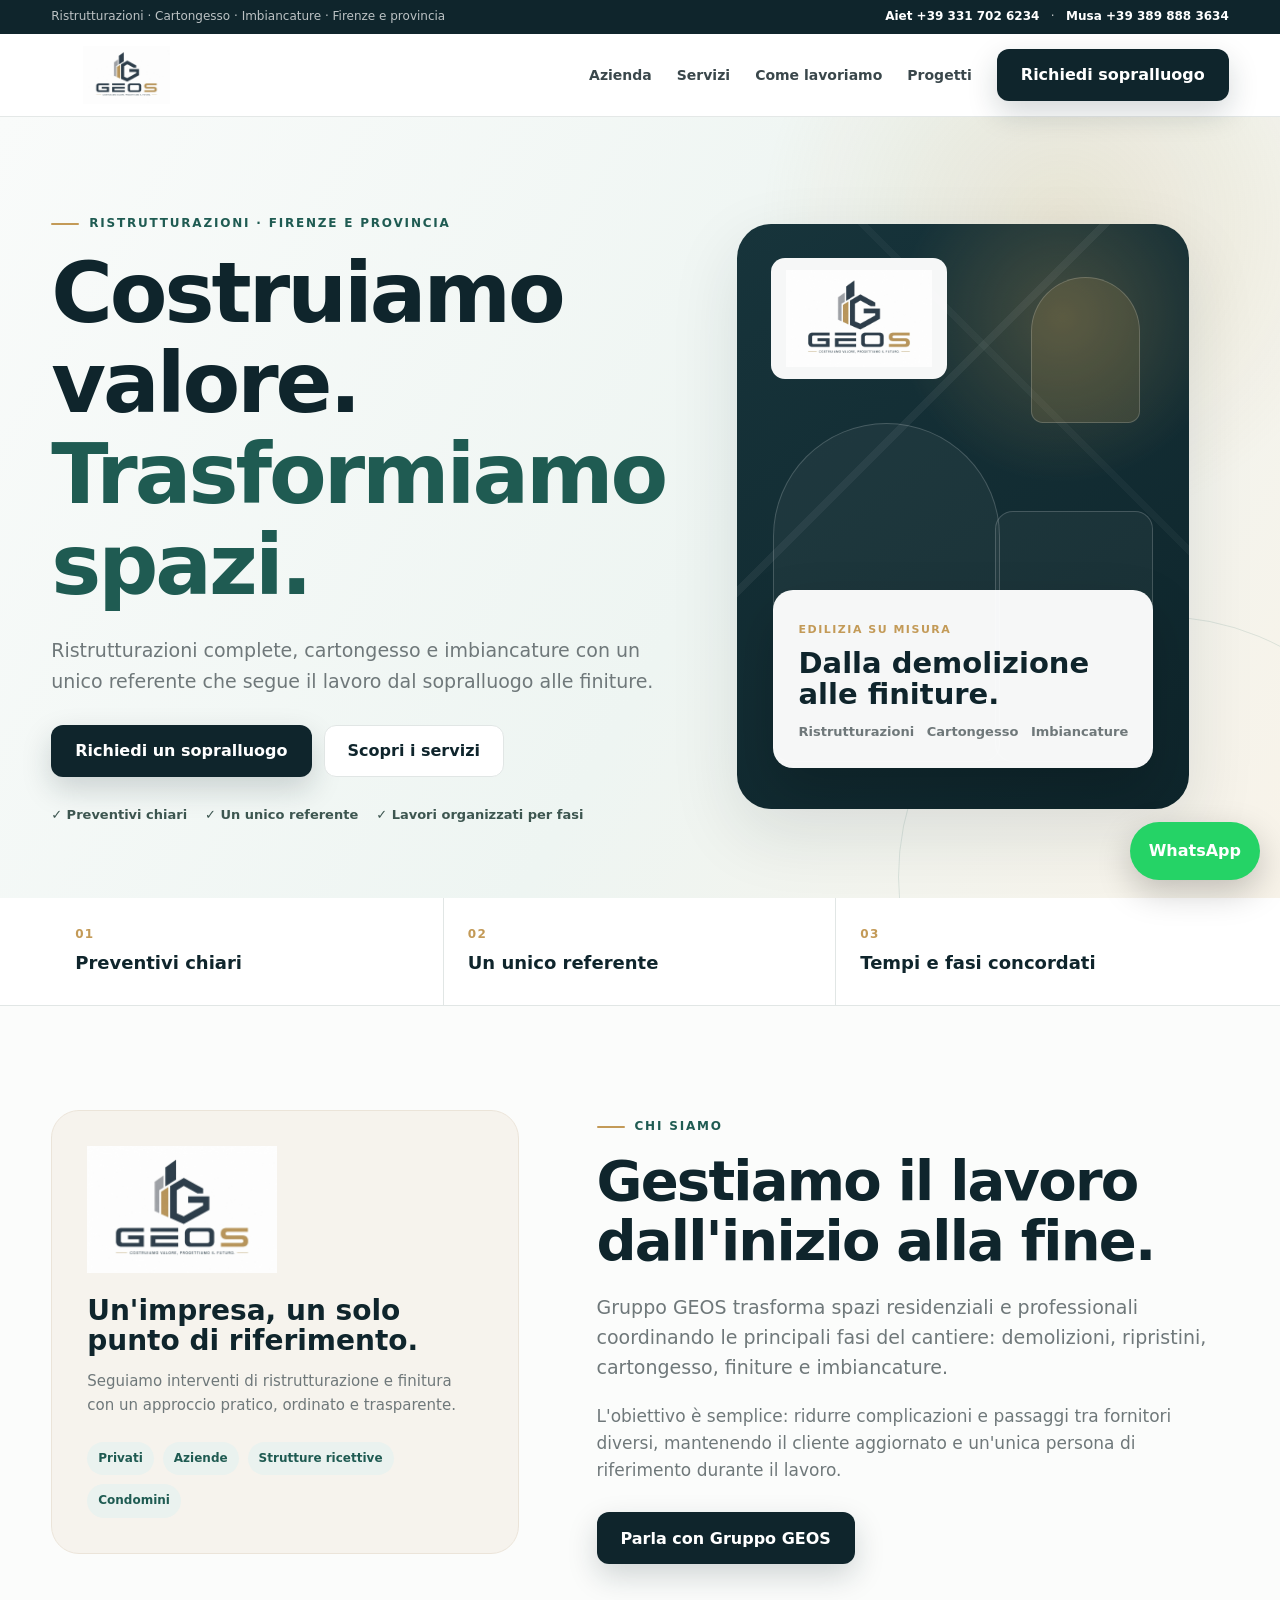
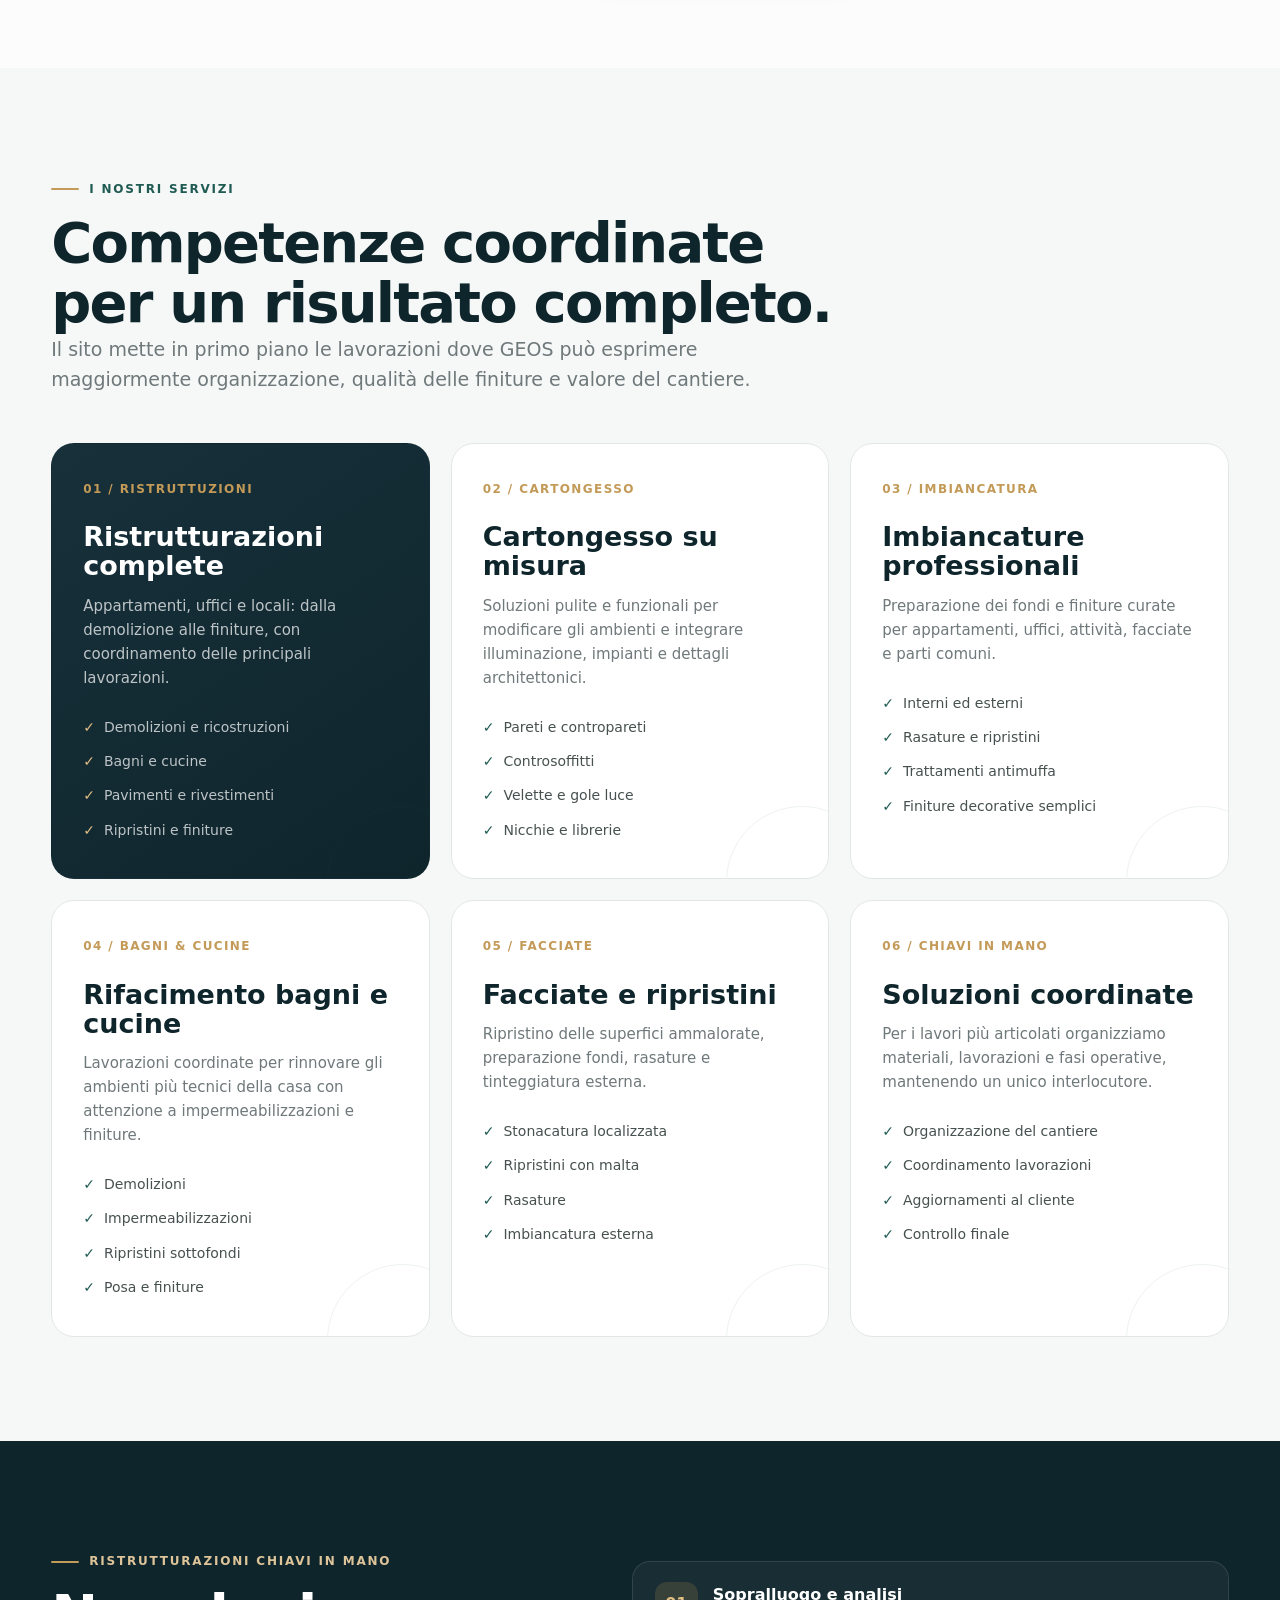
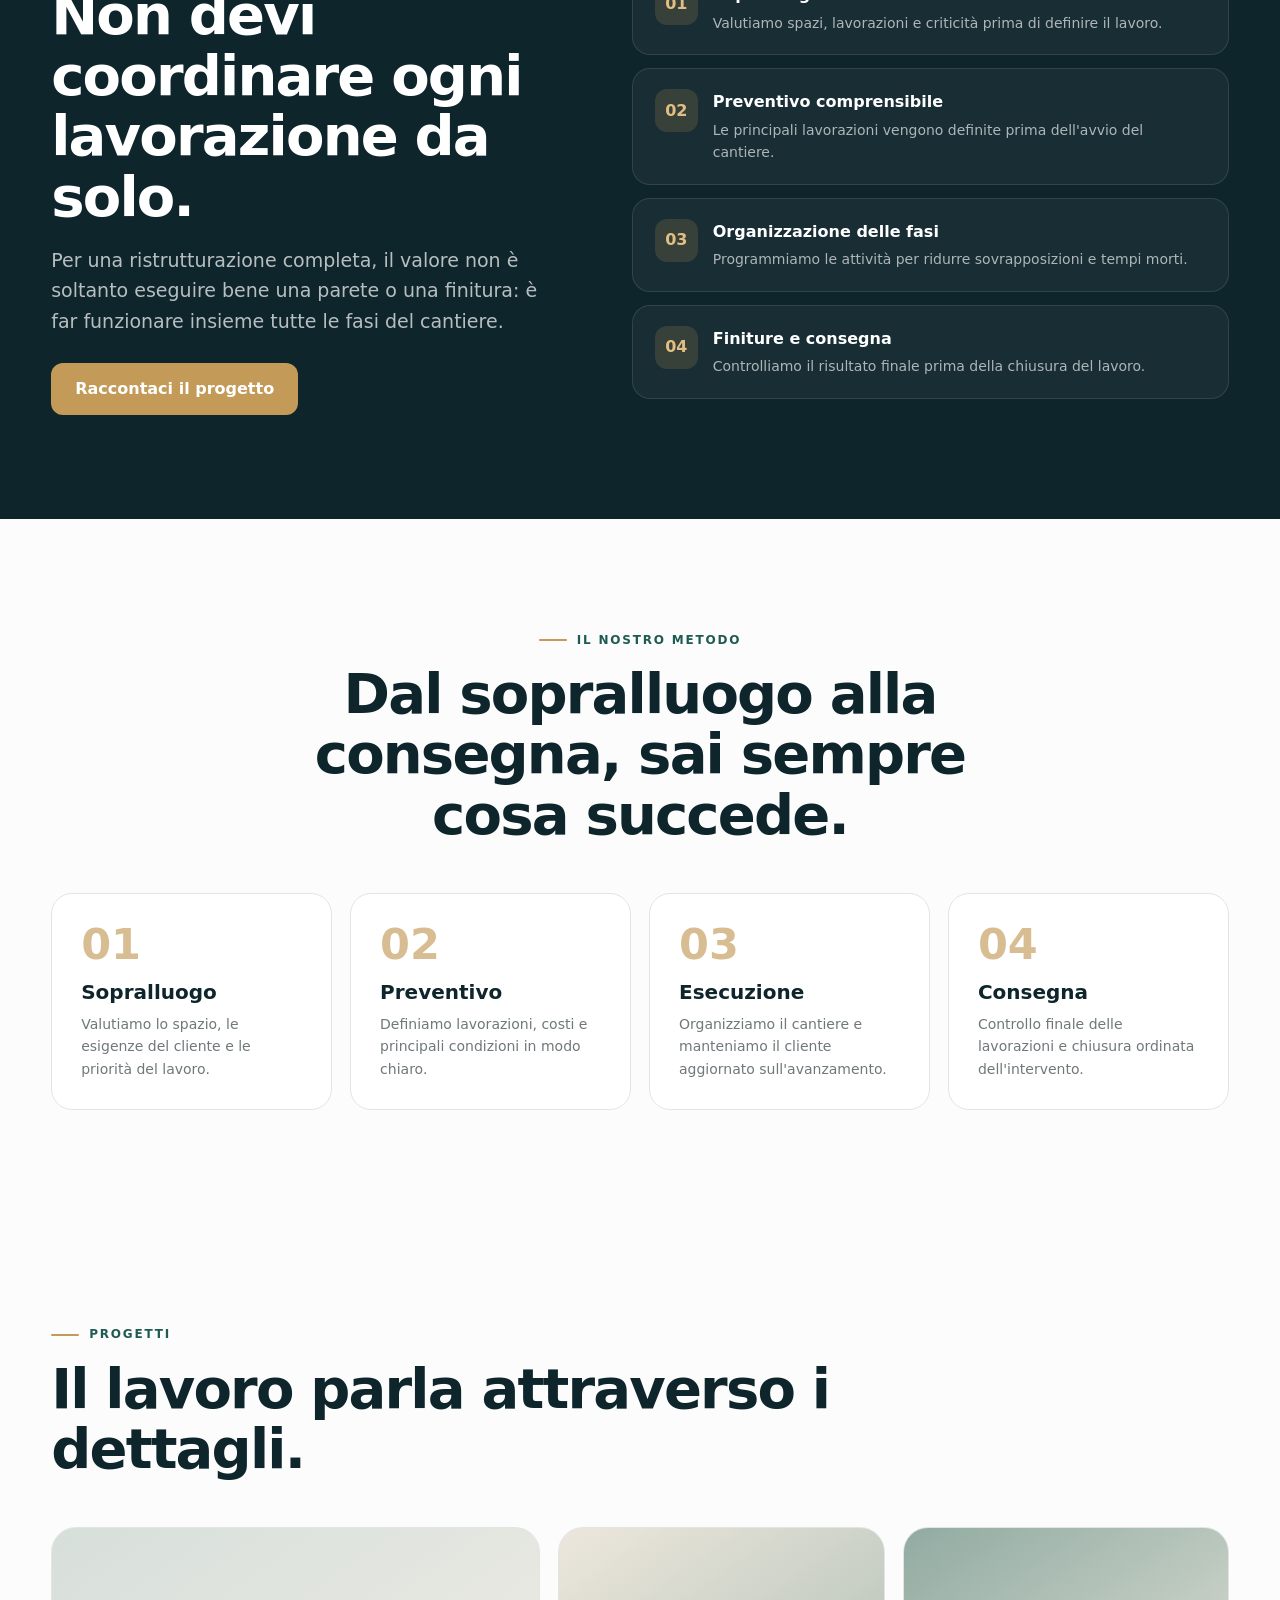
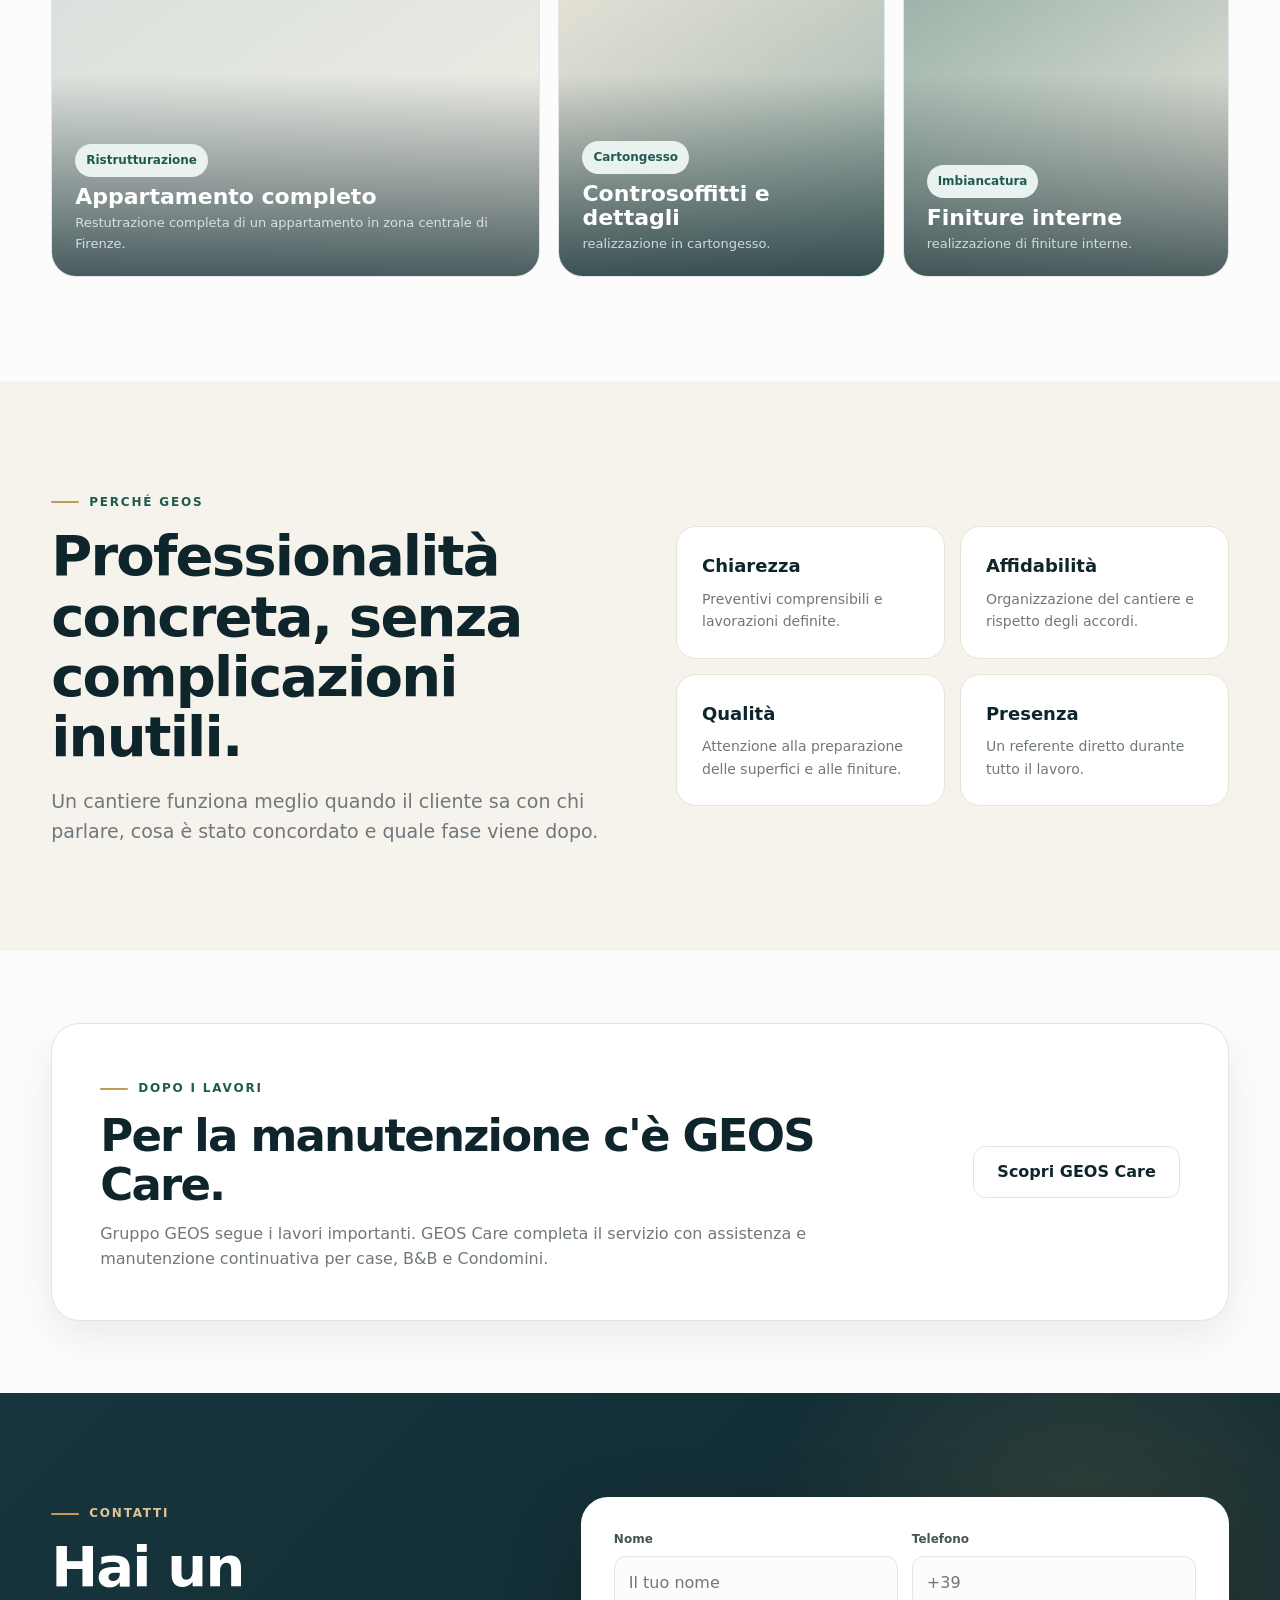
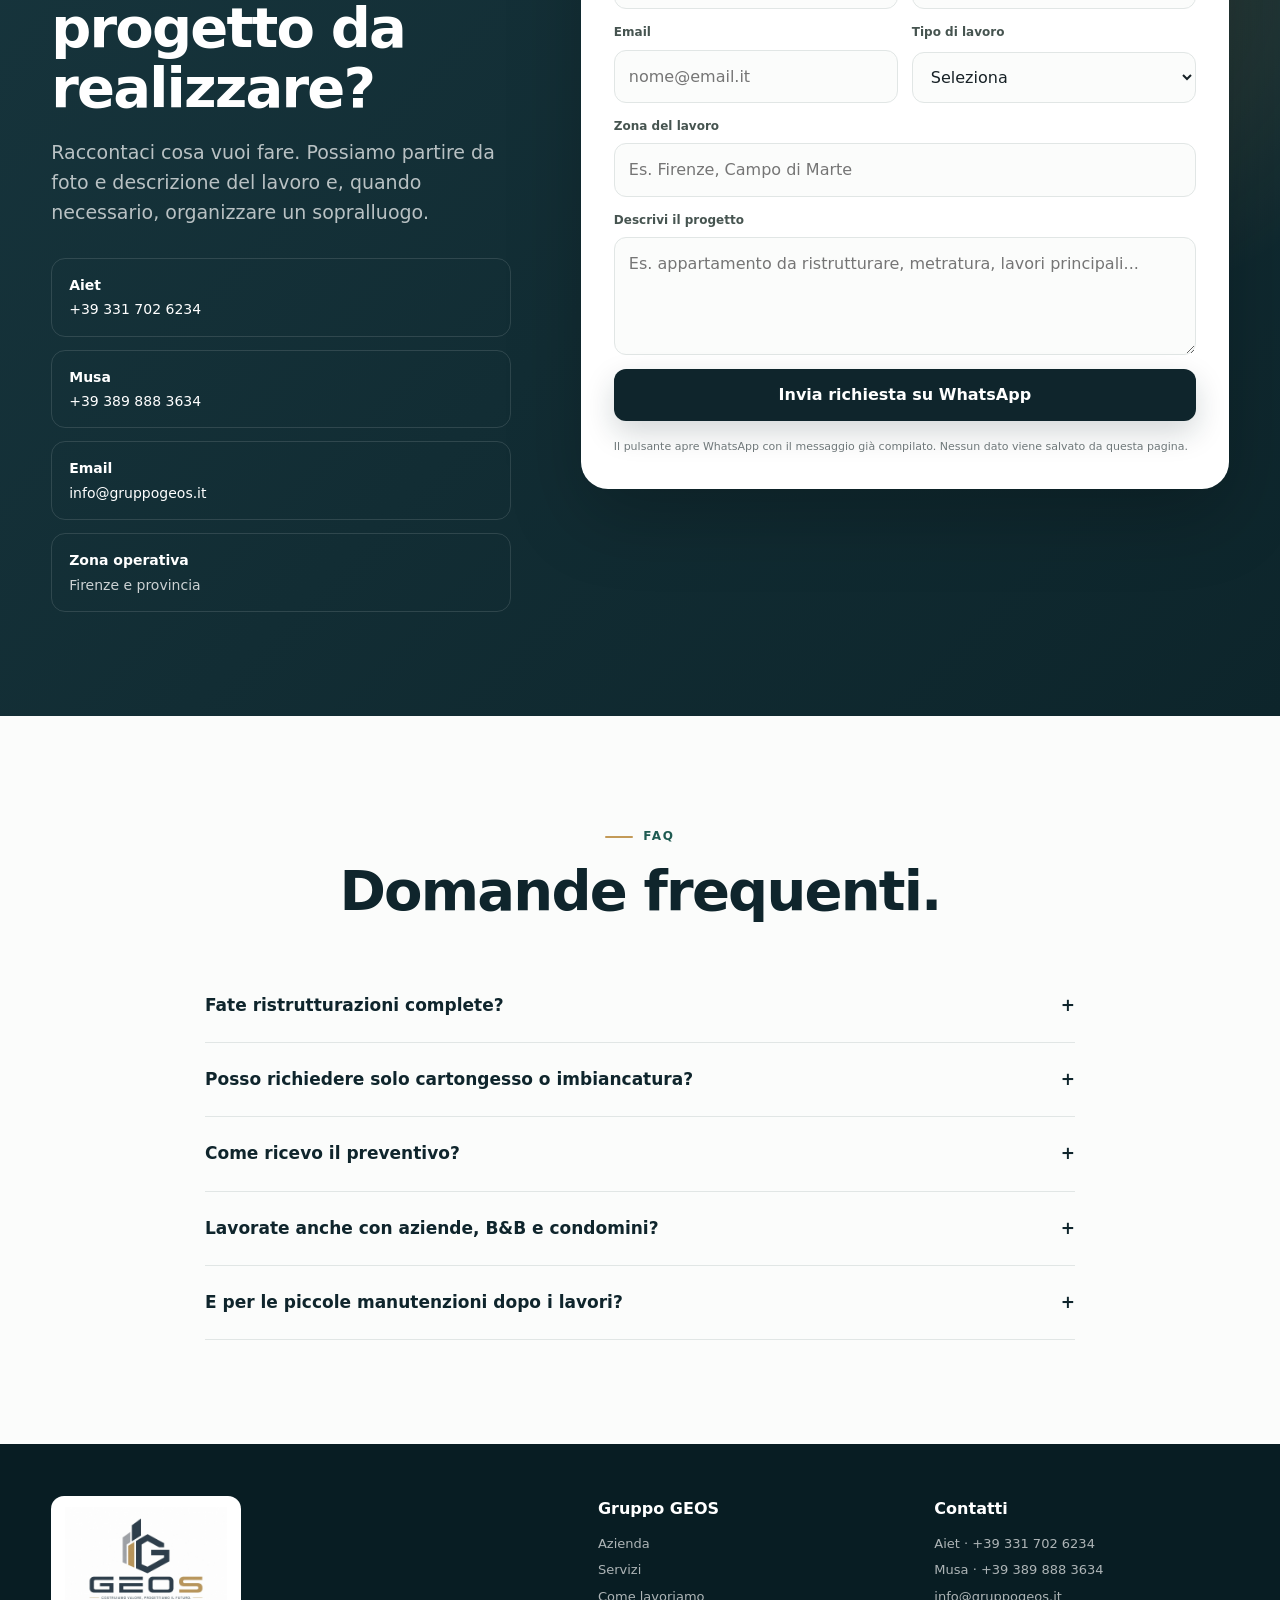
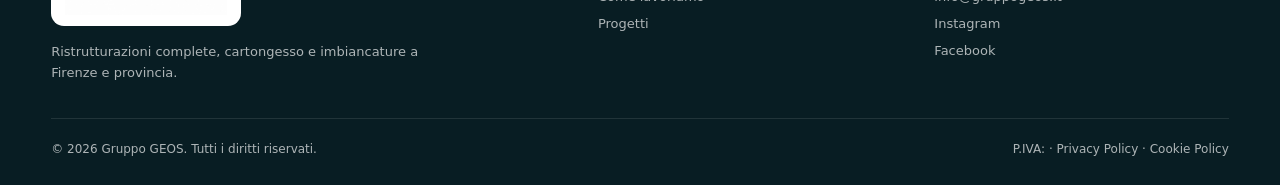
==== commit 67e1fc9c: "Update index.html" ====
--- a/index.html
+++ b/index.html
@@ -562,7 +562,7 @@
 
       <div class="services-grid">
         <article class="service-card featured reveal">
-          <span class="service-num">01 / SERVIZIO PRINCIPALE</span>
+          <span class="service-num">01 / RISTRUTTUZIONI</span>
           <h3>Ristrutturazioni complete</h3>
           <p>
             Appartamenti, uffici e locali: dalla demolizione alle finiture, con coordinamento
@@ -722,10 +722,10 @@
       <div class="section-head">
         <span class="eyebrow">Progetti</span>
         <h2>Il lavoro parla attraverso i dettagli.</h2>
-        <p class="lead">
+        <!-- <p class="lead">
           Qui vanno inserite fotografie vere dei vostri cantieri: sono l'elemento che può
           aumentare di più la fiducia nel sito.
-        </p>
+        </p> -->
       </div>
 
       <div class="portfolio-grid">
@@ -734,7 +734,7 @@
           <div class="project-info">
             <span class="tag">Ristrutturazione</span>
             <h3>Appartamento completo</h3>
-            <p>Inserire foto reale + zona + principali lavorazioni eseguite.</p>
+            <p>Restutrazione completa di un appartamento in zona centrale di Firenze.</p>
           </div>
         </article>
 
@@ -743,7 +743,7 @@
           <div class="project-info">
             <span class="tag">Cartongesso</span>
             <h3>Controsoffitti e dettagli</h3>
-            <p>Inserire una realizzazione GEOS.</p>
+            <p>realizzazione in cartongesso.</p>
           </div>
         </article>
 
@@ -752,7 +752,7 @@
           <div class="project-info">
             <span class="tag">Imbiancatura</span>
             <h3>Finiture interne</h3>
-            <p>Inserire una realizzazione GEOS.</p>
+            <p>realizzazione di finiture interne.</p>
           </div>
         </article>
       </div>
@@ -792,7 +792,7 @@
           <h2 style="font-size:clamp(30px,4vw,45px)">Per la manutenzione c'è GEOS Care.</h2>
           <p>
             Gruppo GEOS segue i lavori importanti. GEOS Care completa il servizio con assistenza
-            e manutenzione continuativa per case, B&B e immobili.
+            e manutenzione continuativa per case, B&B e Condomini.
           </p>
         </div>
         <a href="https://doci-git.github.io/GEOS-Care-Premium/" target="_blank" rel="noopener" class="btn btn-light">
@@ -940,7 +940,7 @@
 
     <div class="footer-bottom">
       <span>© <span id="year"></span> Gruppo GEOS. Tutti i diritti riservati.</span>
-      <span>P.IVA: INSERIRE · Privacy Policy · Cookie Policy</span>
+      <span>P.IVA:  · Privacy Policy · Cookie Policy</span>
     </div>
   </div>
 </footer>
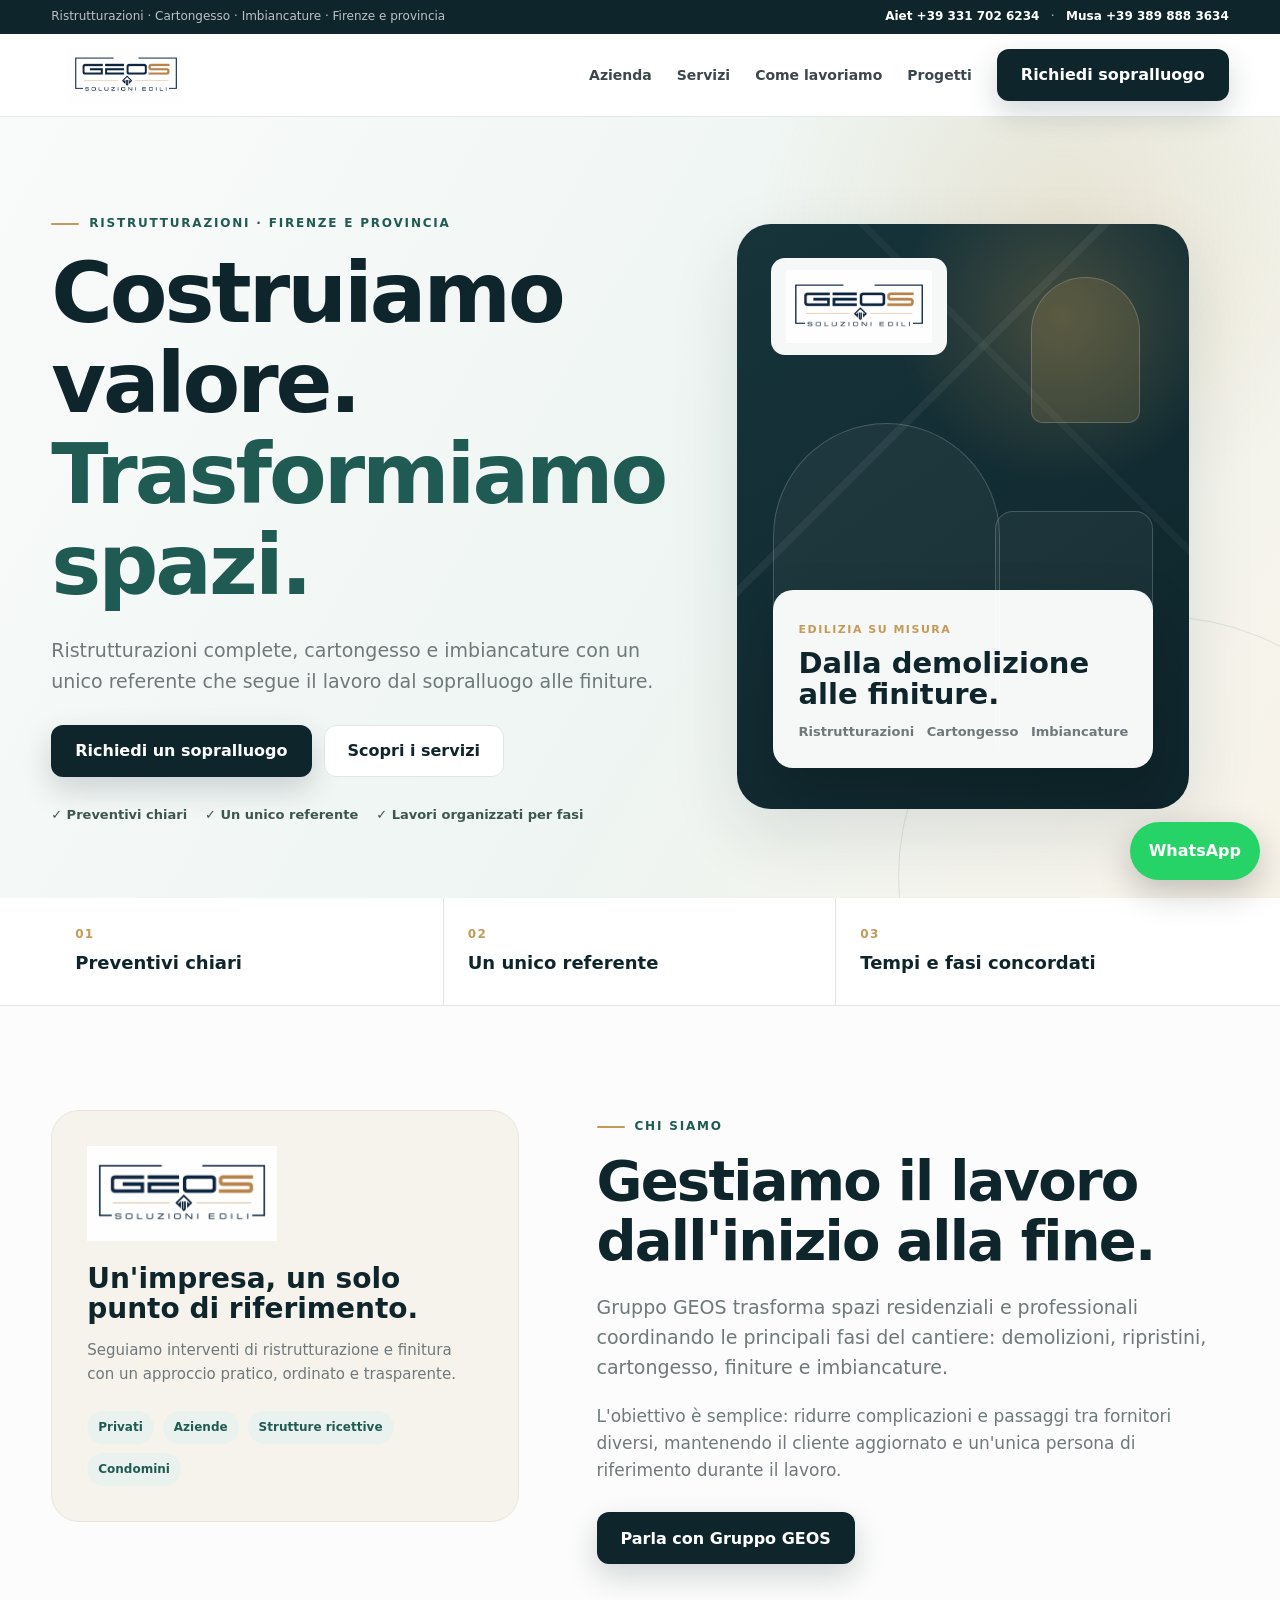
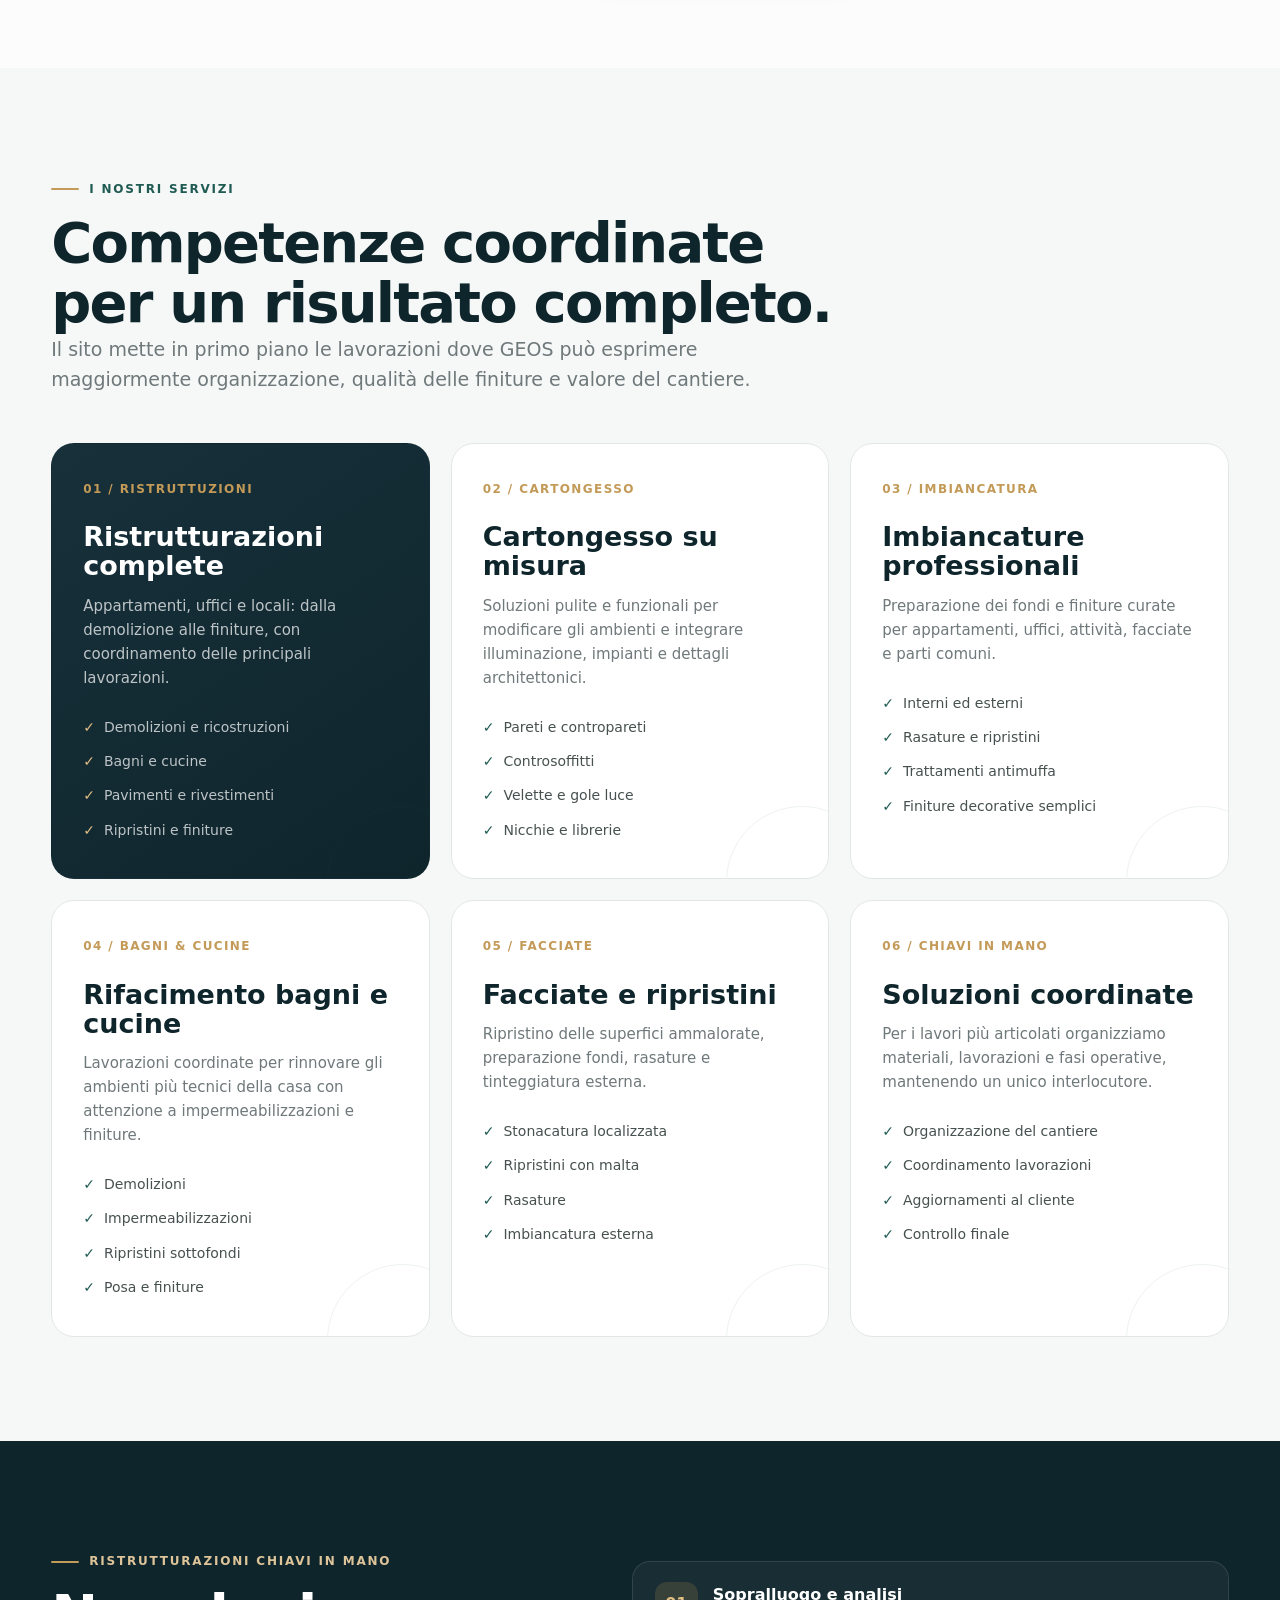
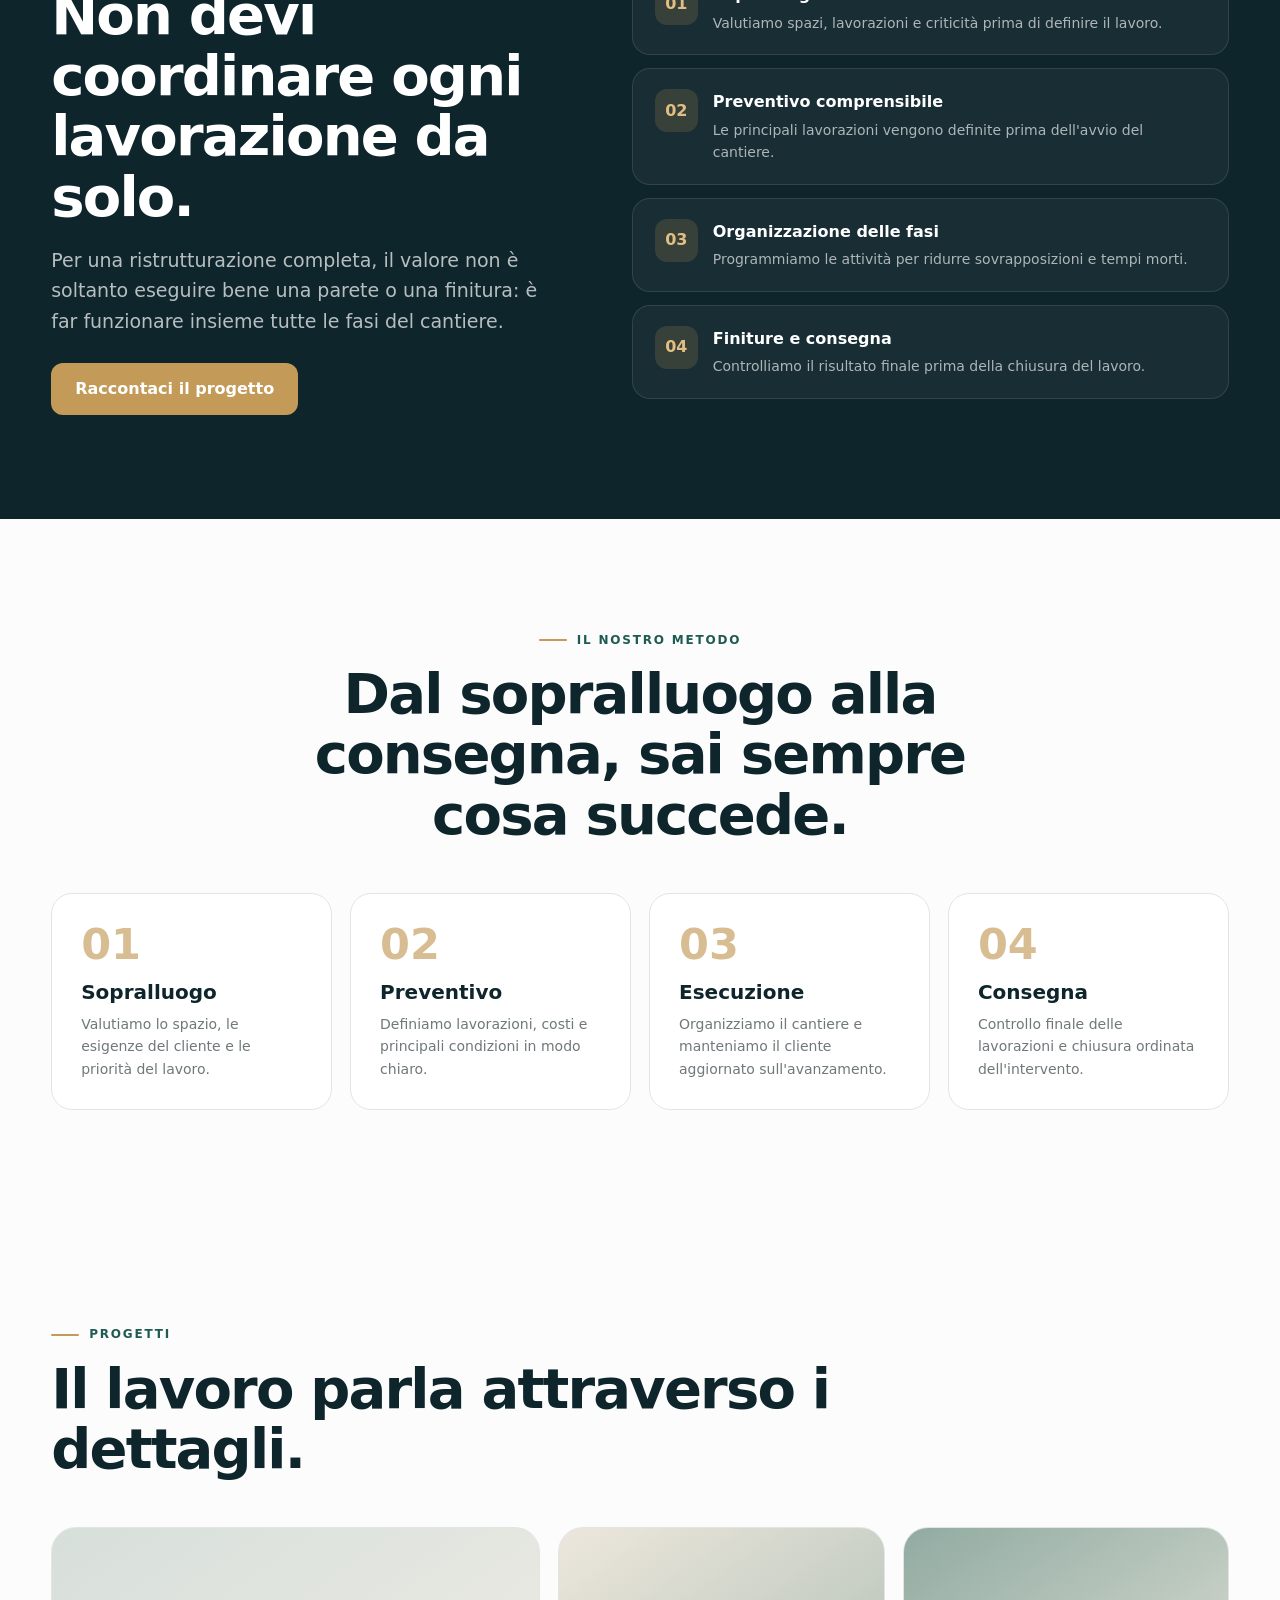
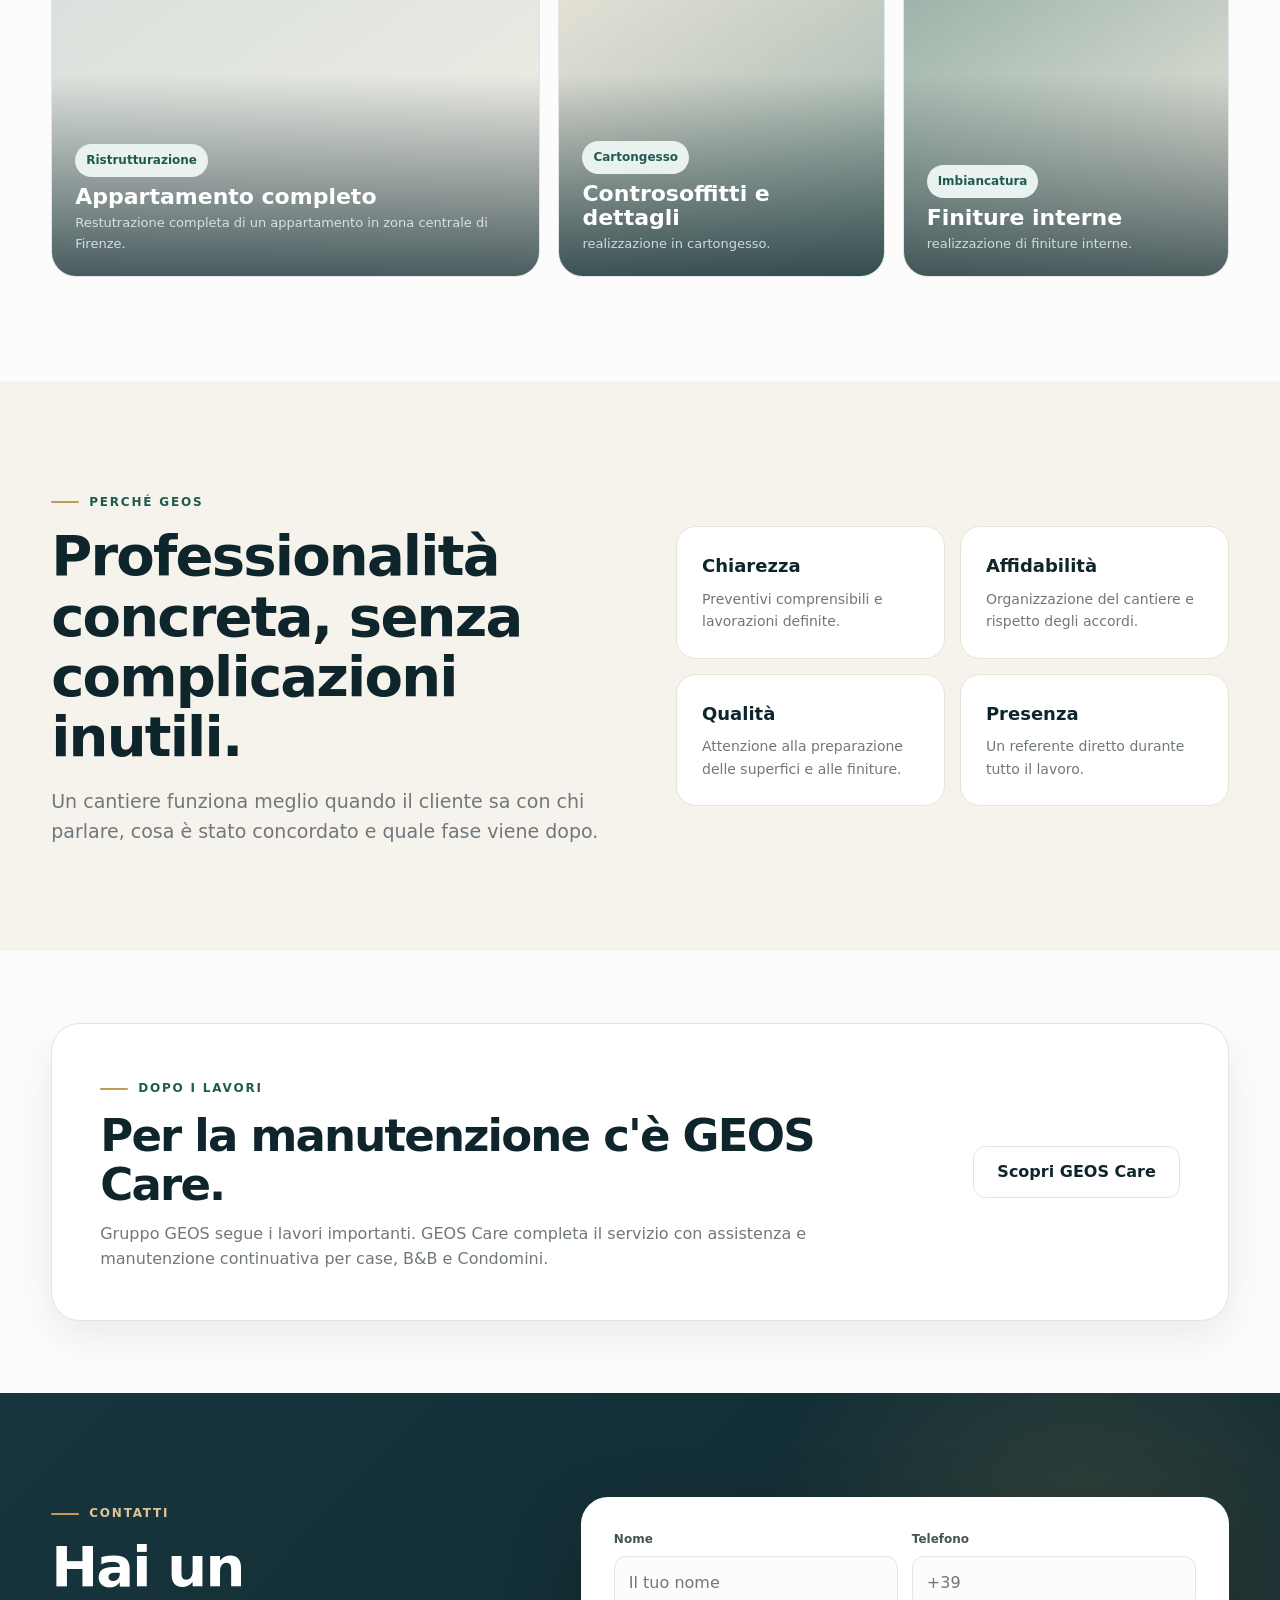
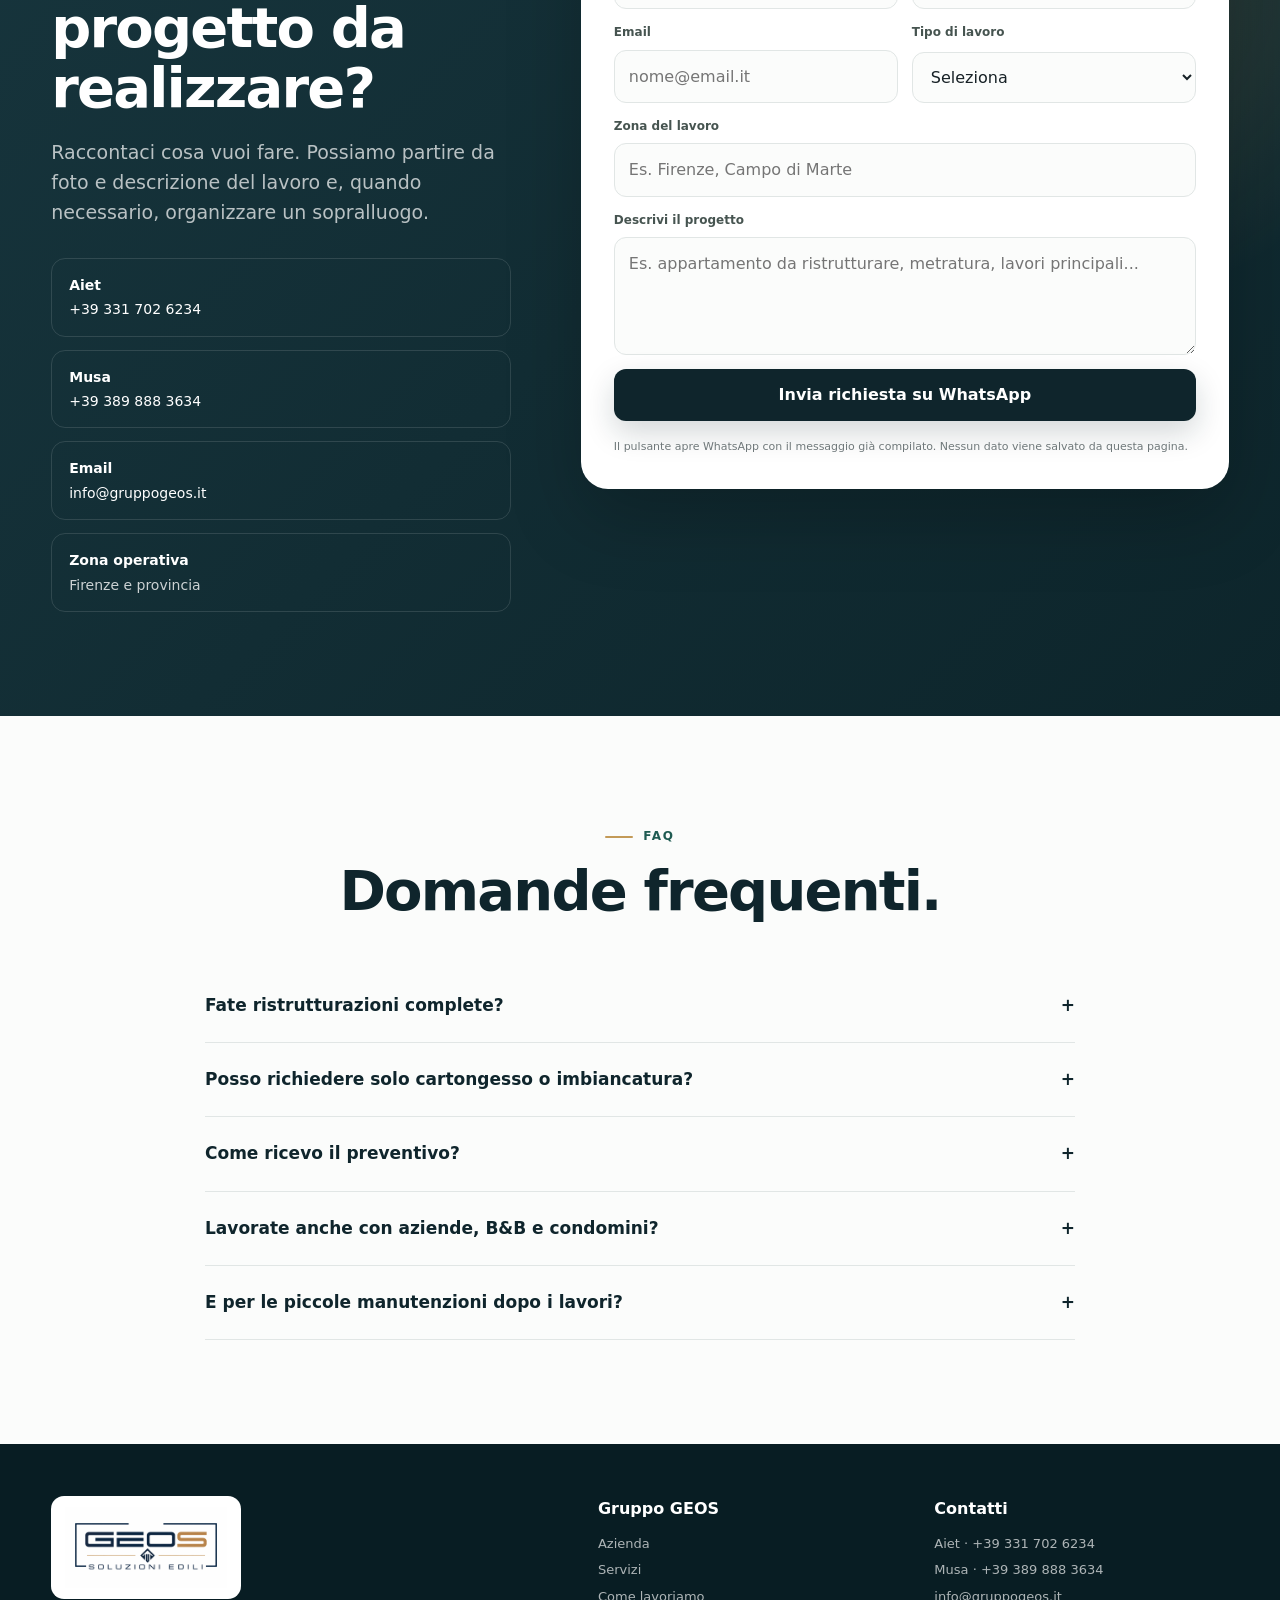
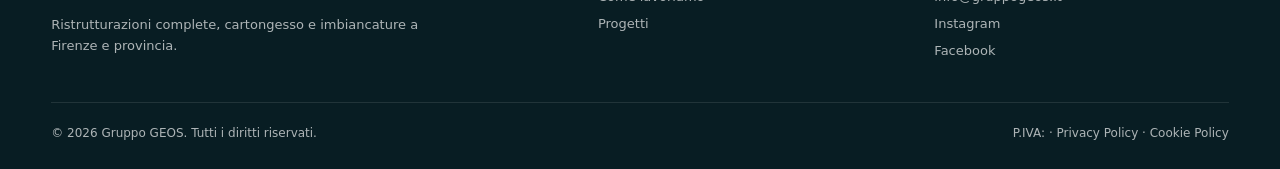
==== commit 75f9467d: "ok" ====
--- a/index.html
+++ b/index.html
@@ -10,7 +10,7 @@
 
   <meta property="og:title" content="Gruppo GEOS | Ristrutturazioni a Firenze">
   <meta property="og:description" content="Ristrutturazioni complete, cartongesso e imbiancature. Un unico referente dal sopralluogo alla consegna.">
-  <meta property="og:image" content="https://doci-git.github.io/GEOS/assets/logo-geos.png">
+  <meta property="og:image" content="https://doci-git.github.io/GEOS/assets/logo.png">
 
   <style>
     :root{
@@ -443,7 +443,7 @@
 <header>
   <div class="container nav">
     <a href="#home" class="brand" aria-label="Gruppo GEOS">
-      <img src="https://doci-git.github.io/GEOS/assets/logo-geos.png" alt="Logo Gruppo GEOS"
+      <img src="https://doci-git.github.io/GEOS/assets/logo.png" alt="Logo Gruppo GEOS"
            onerror="this.style.display='none';this.nextElementSibling.style.display='block'">
       <span class="brand-fallback">GRUPPO GEOS</span>
     </a>
@@ -489,7 +489,7 @@
         <div class="geom three"></div>
 
         <div class="panel-logo">
-          <img src="https://doci-git.github.io/GEOS/assets/logo-geos.png" alt="Gruppo GEOS">
+          <img src="https://doci-git.github.io/GEOS/assets/logo.png" alt="Gruppo GEOS">
         </div>
 
         <div class="panel-card">
@@ -516,7 +516,7 @@
   <section class="section" id="azienda">
     <div class="container about-grid">
       <aside class="about-card reveal">
-        <img src="https://doci-git.github.io/GEOS/assets/logo-geos.png" alt="Gruppo GEOS">
+        <img src="https://doci-git.github.io/GEOS/assets/logo.png" alt="Gruppo GEOS">
         <h3 style="font-size:28px;margin-bottom:13px">Un'impresa, un solo punto di riferimento.</h3>
         <p>
           Seguiamo interventi di ristrutturazione e finitura con un approccio pratico,
@@ -913,7 +913,7 @@
     <div class="footer-grid">
       <div>
         <div class="footer-logo">
-          <img src="https://doci-git.github.io/GEOS/assets/logo-geos.png" alt="Gruppo GEOS">
+          <img src="https://doci-git.github.io/GEOS/assets/logo.png" alt="Gruppo GEOS">
         </div>
         <p style="max-width:390px;font-size:13px">
           Ristrutturazioni complete, cartongesso e imbiancature a Firenze e provincia.
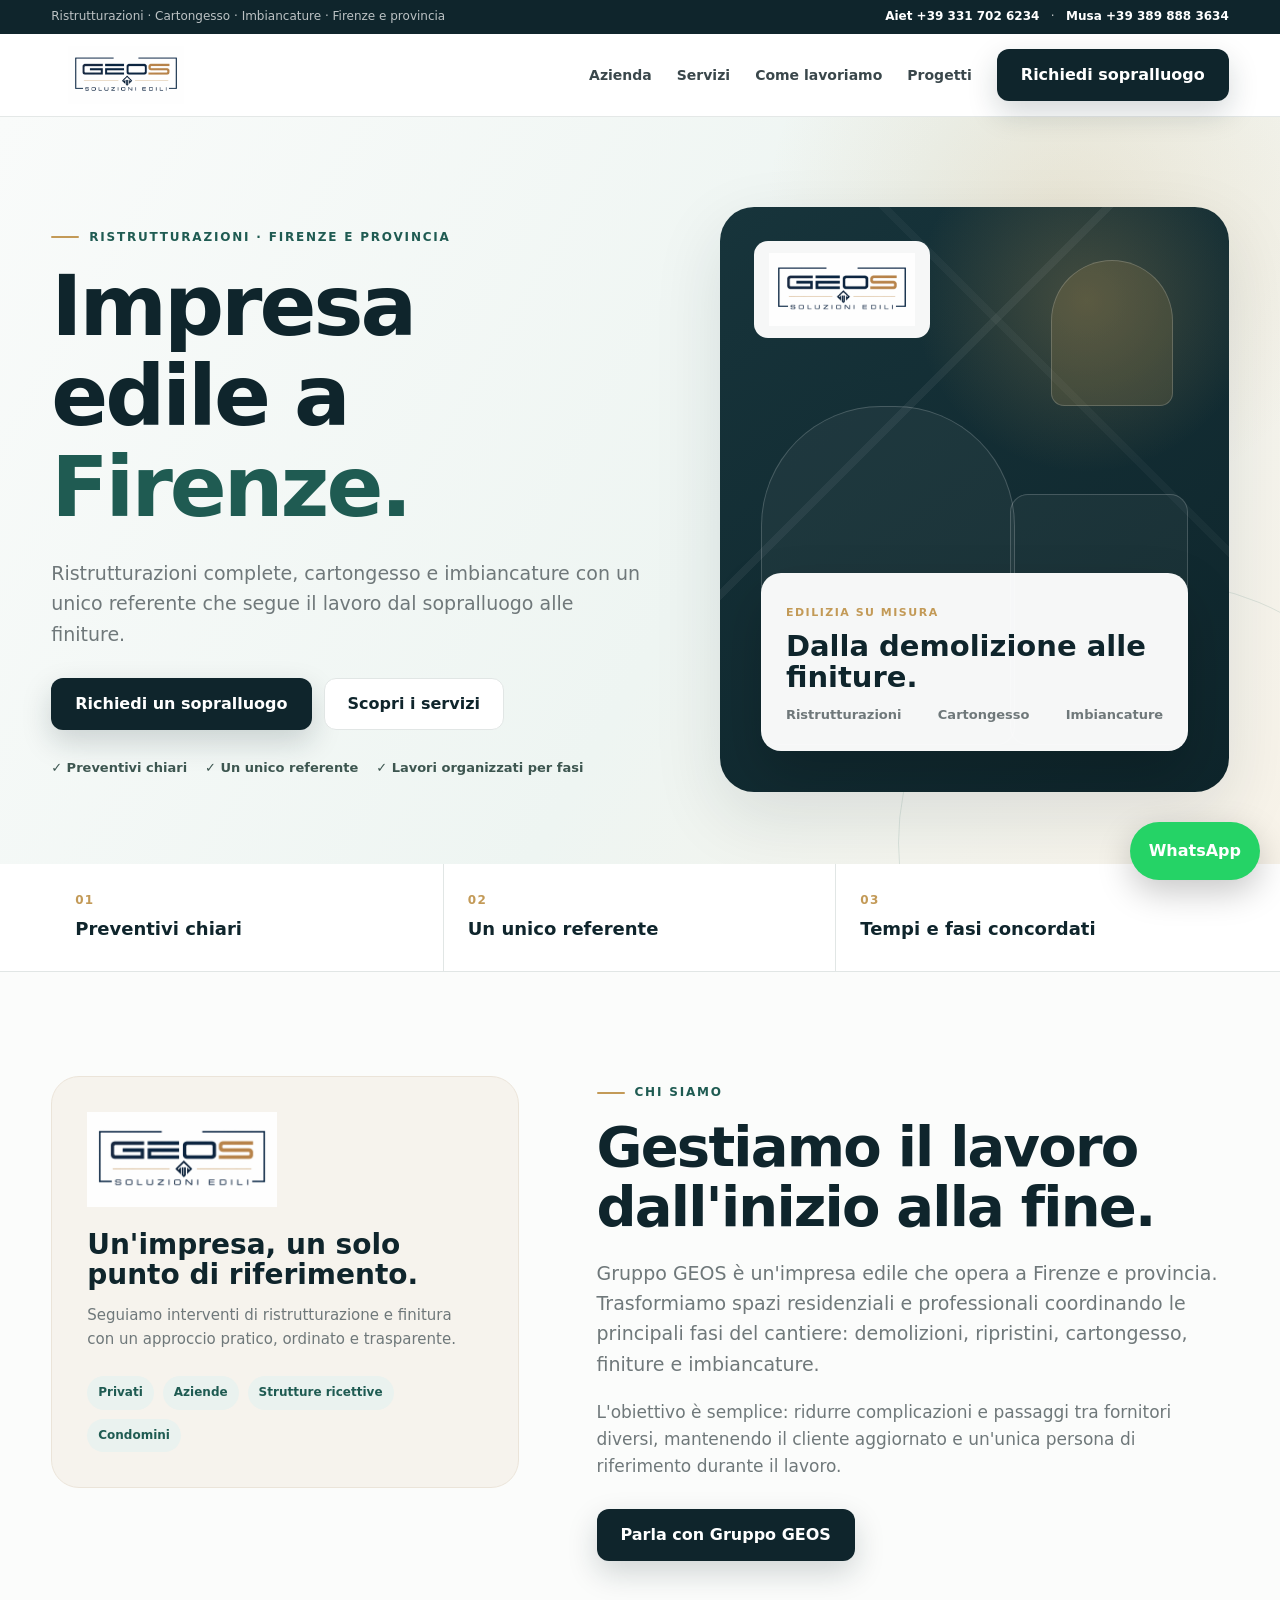
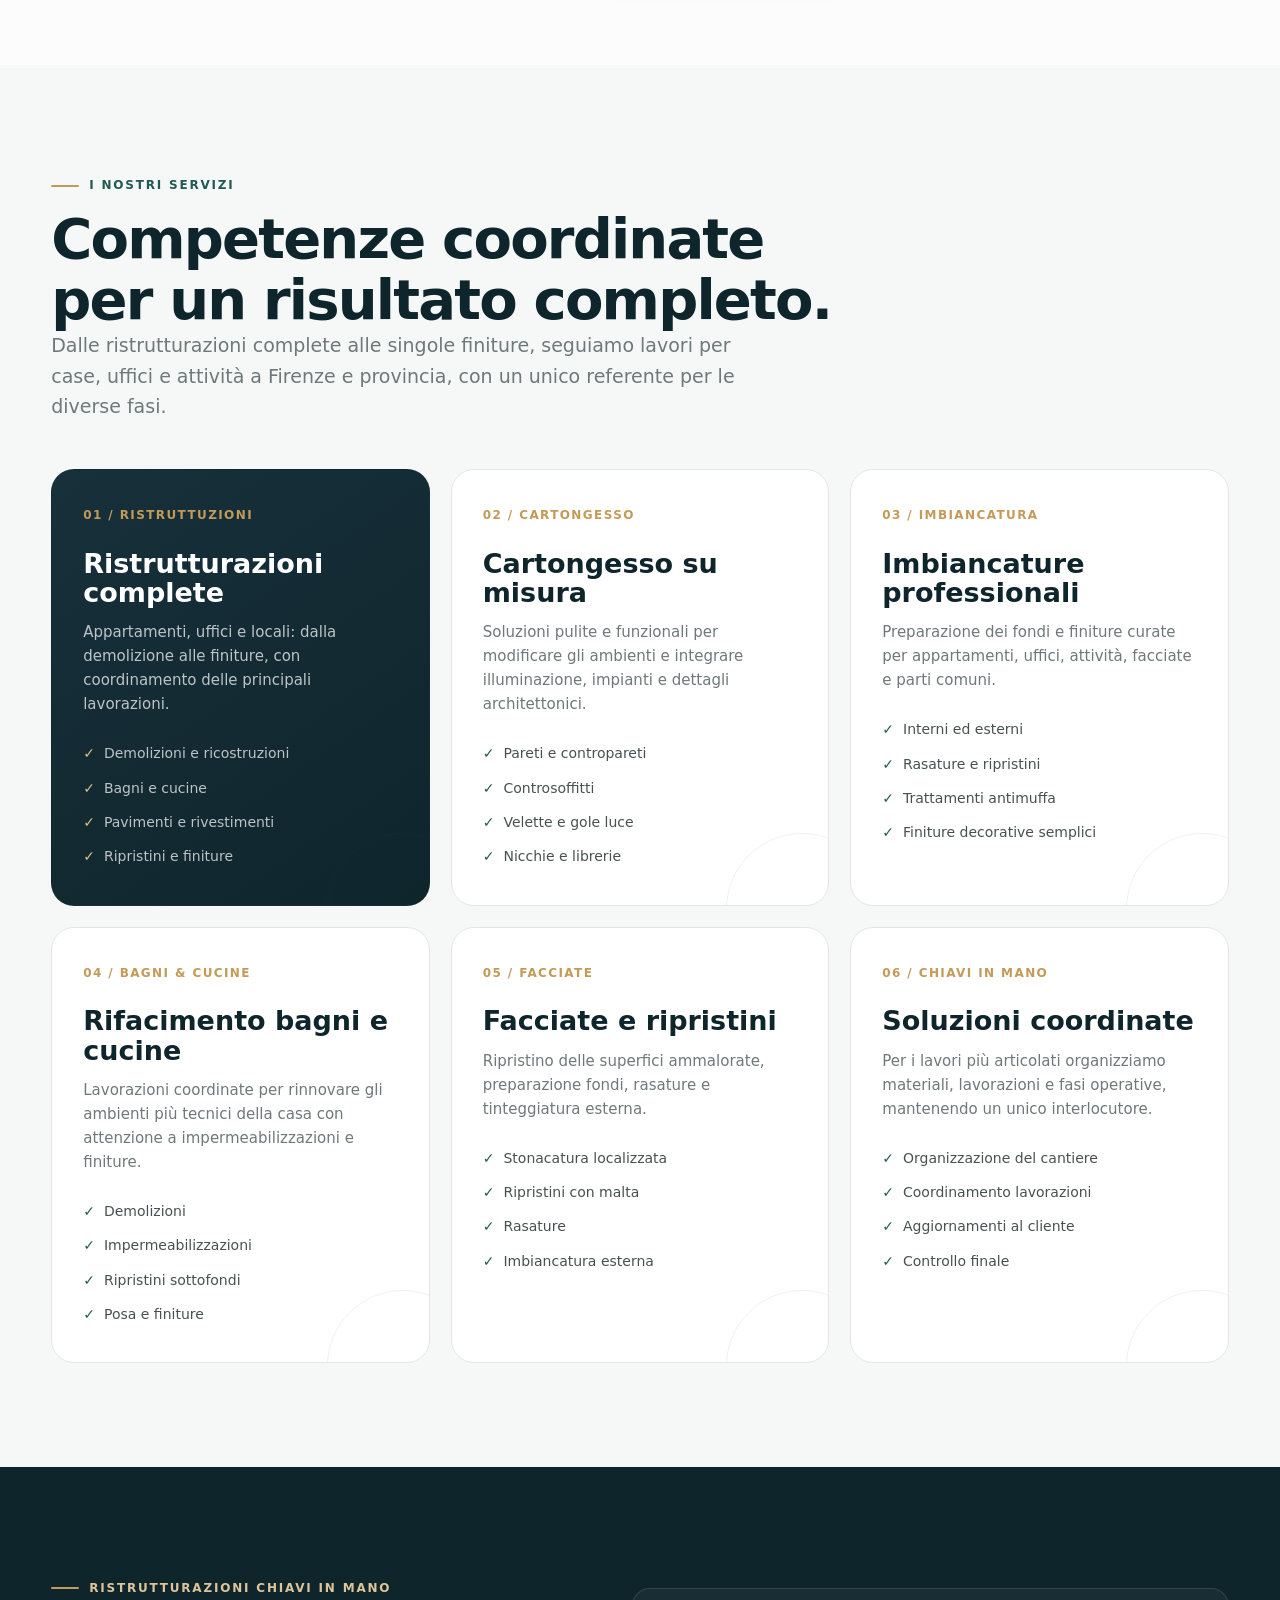
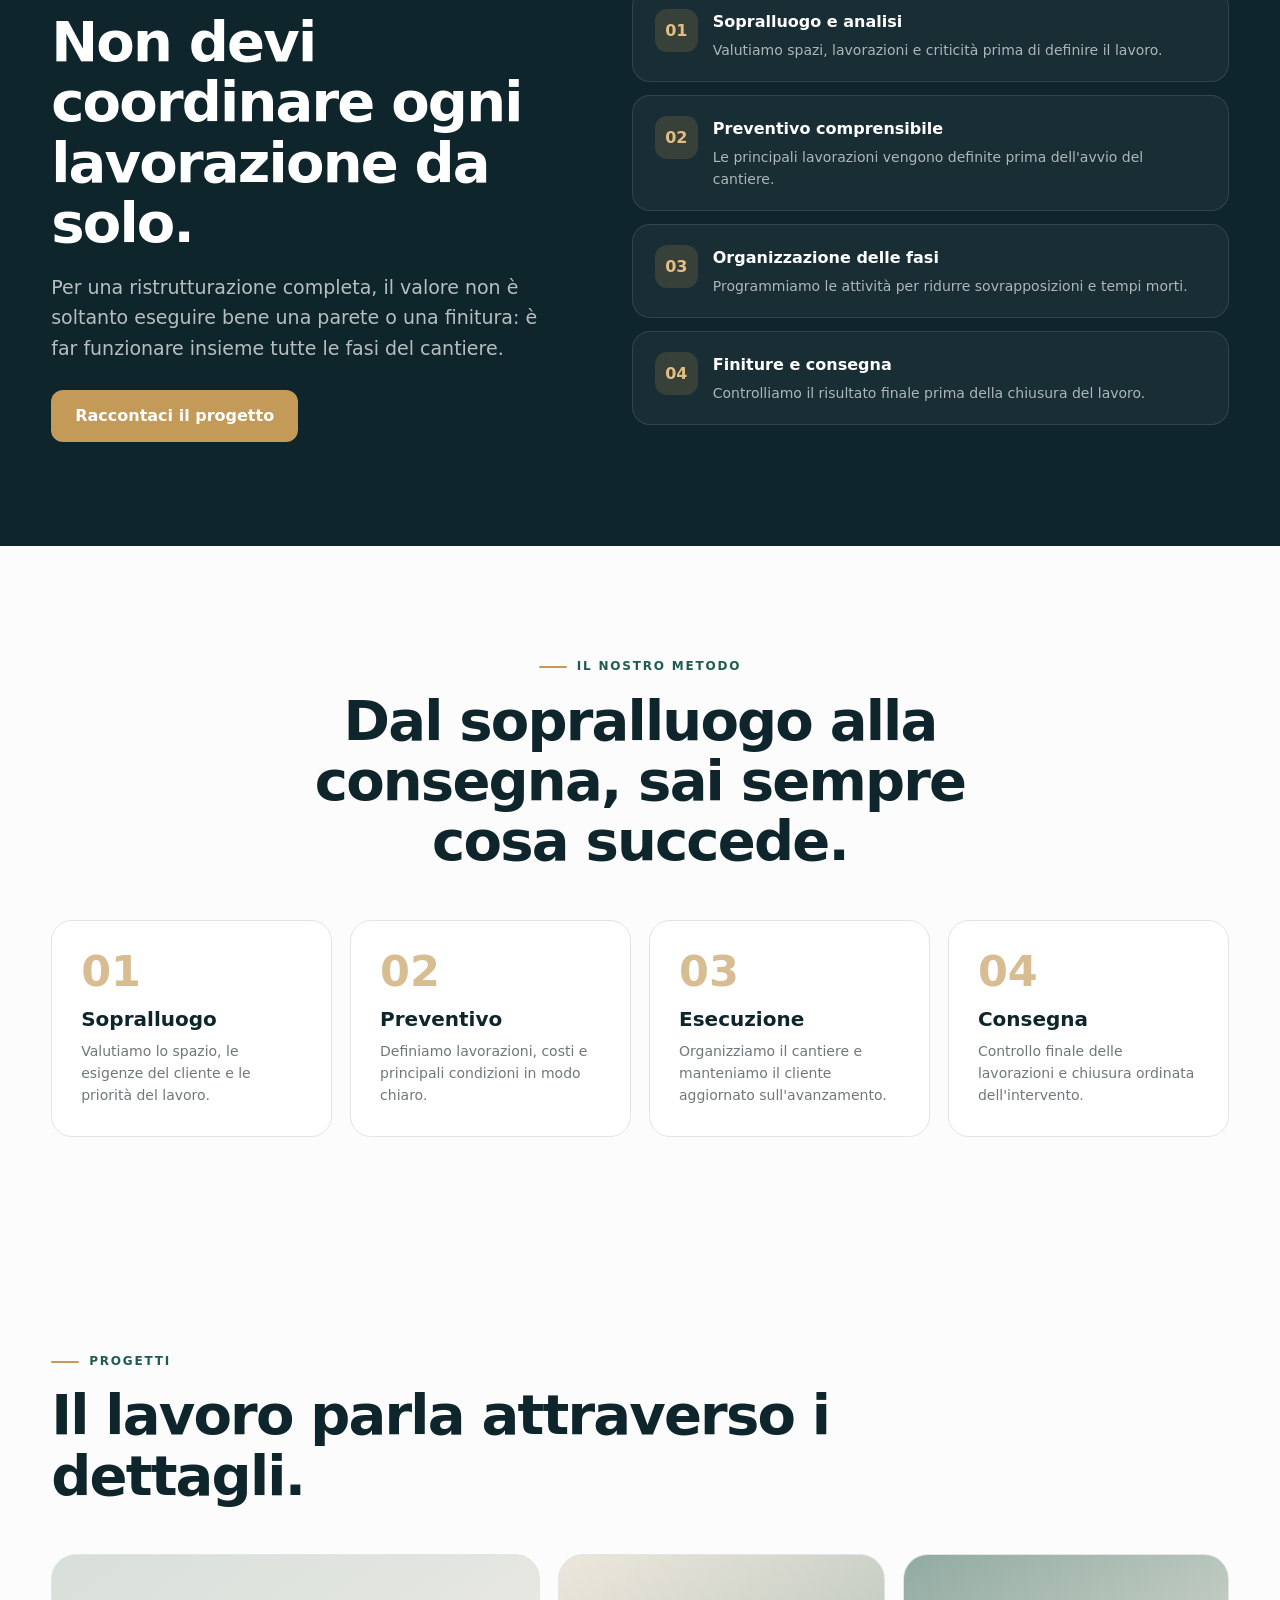
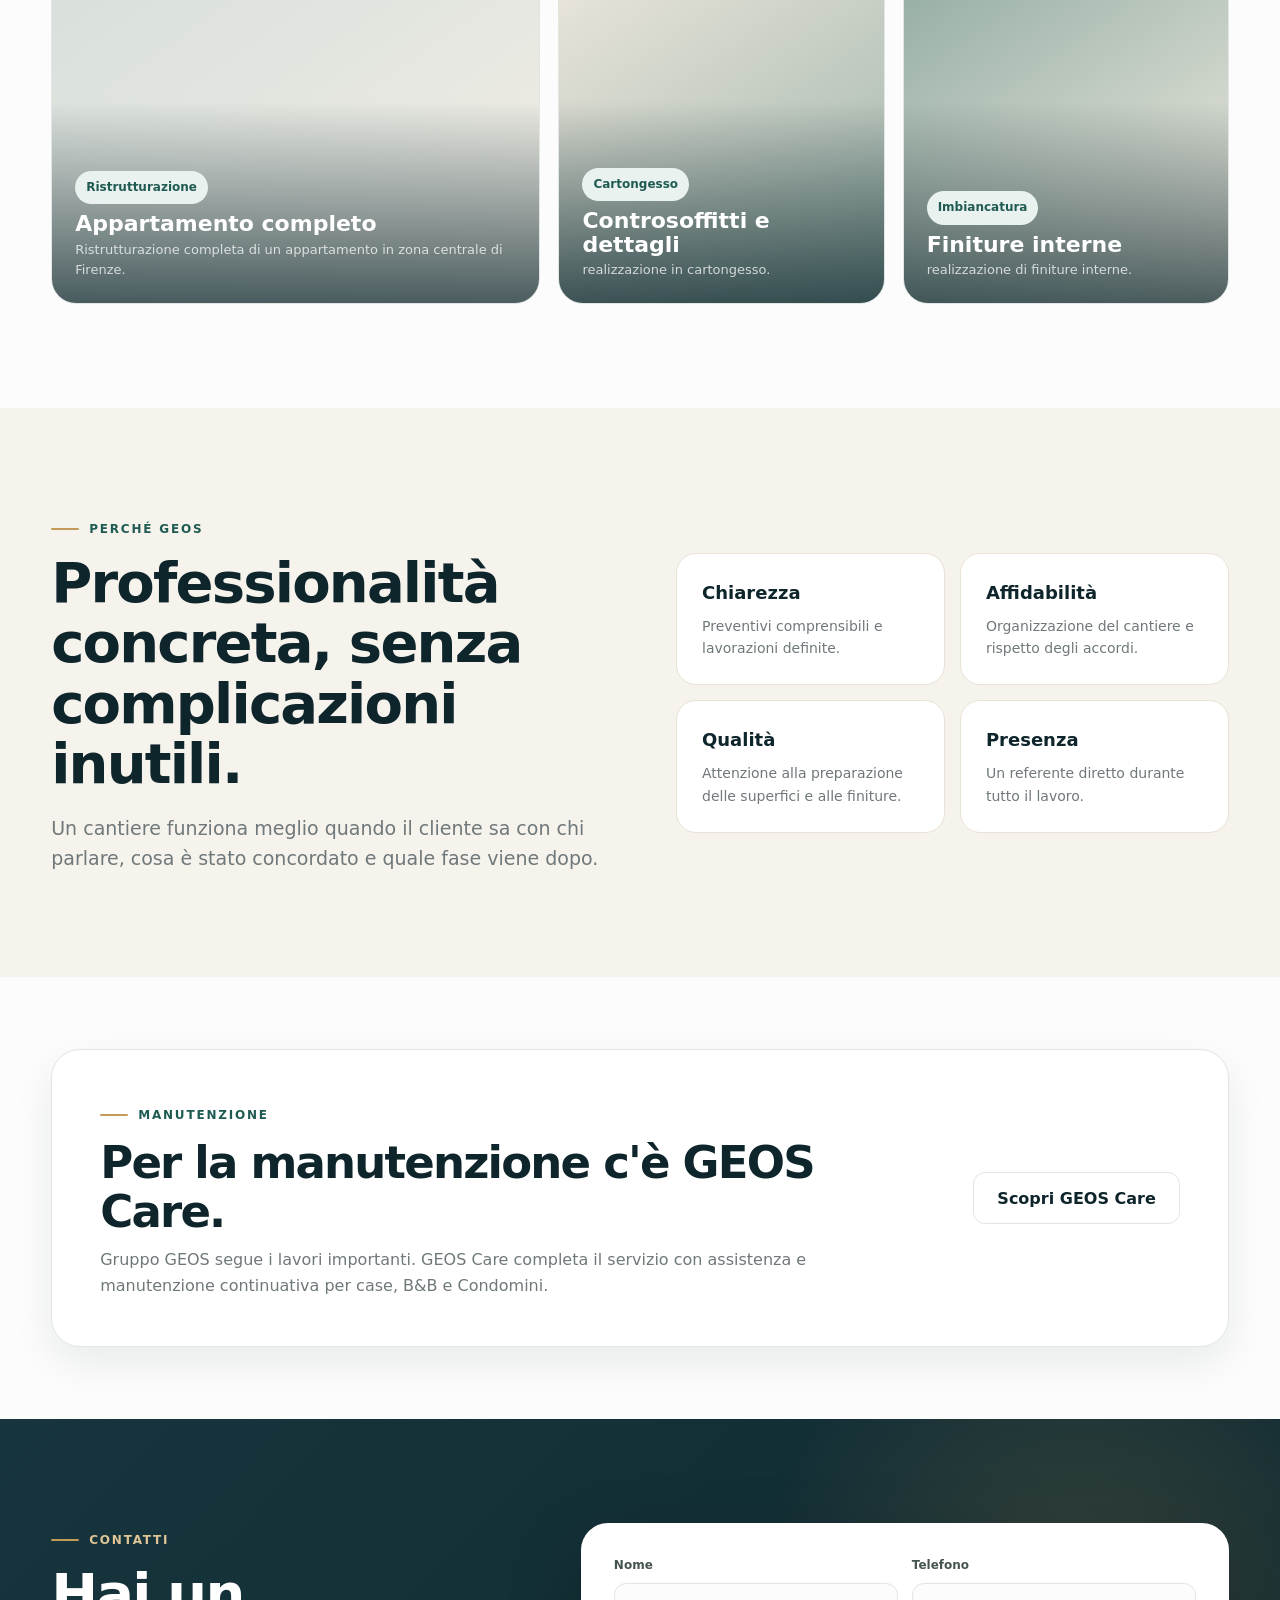
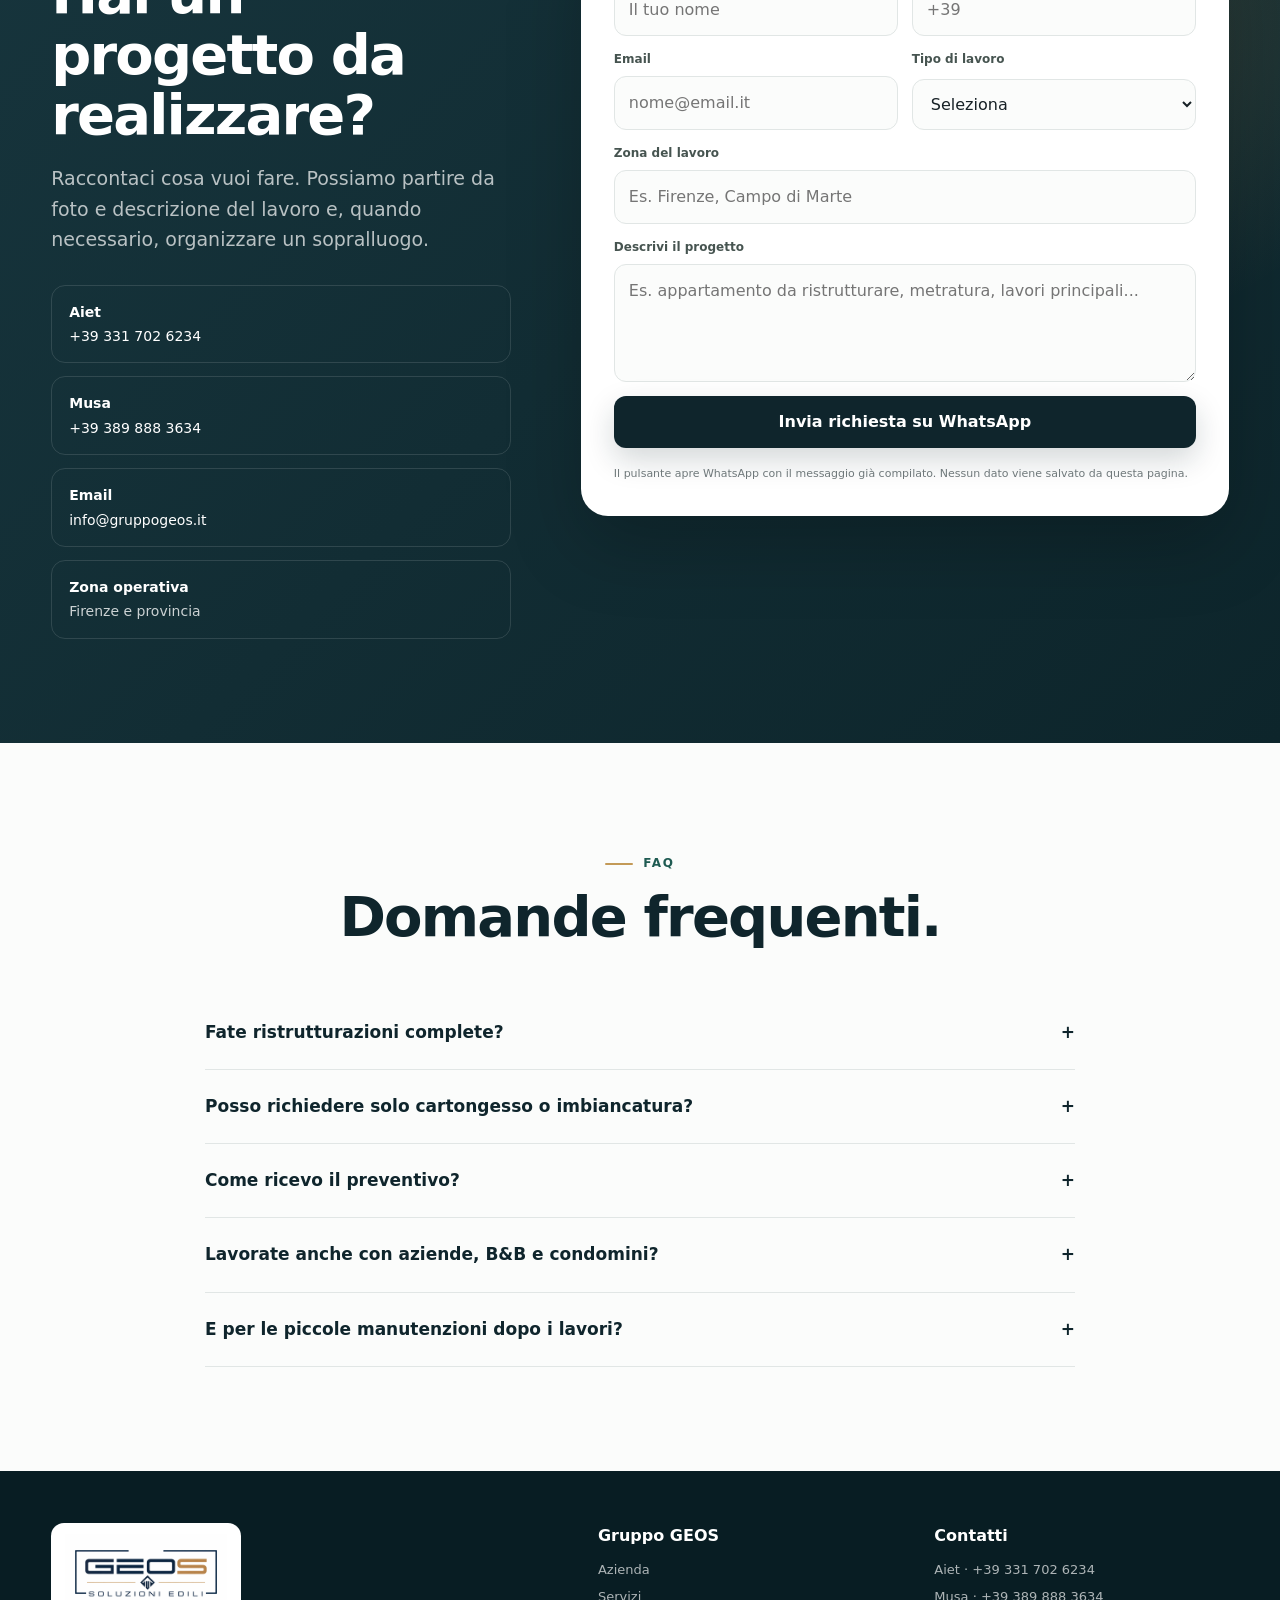
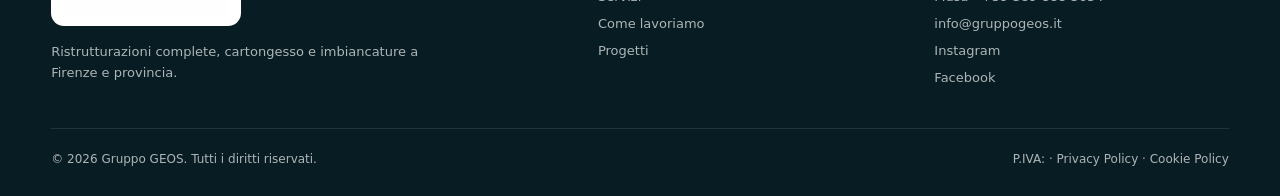
==== commit c90900af: "push" ====
--- a/index.html
+++ b/index.html
@@ -4,13 +4,59 @@
   <meta charset="UTF-8">
   <meta name="viewport" content="width=device-width, initial-scale=1.0">
 
-  <title>Gruppo GEOS | Ristrutturazioni, Cartongesso e Imbiancature a Firenze</title>
-  <meta name="description" content="Gruppo GEOS realizza ristrutturazioni complete, cartongesso, imbiancature, bagni e finiture a Firenze e provincia. Un unico referente dal sopralluogo alla consegna.">
+  <title>Impresa edile a Firenze | Ristrutturazioni - GEOS</title>
+  <meta name="description" content="Cerchi un'impresa edile a Firenze? GEOS realizza ristrutturazioni, cartongesso, imbiancature e finiture a Firenze e provincia.">
+  <link rel="canonical" href="https://www.geossoluzioni.it/">
   <meta name="theme-color" content="#122f34">
 
-  <meta property="og:title" content="Gruppo GEOS | Ristrutturazioni a Firenze">
-  <meta property="og:description" content="Ristrutturazioni complete, cartongesso e imbiancature. Un unico referente dal sopralluogo alla consegna.">
-  <meta property="og:image" content="https://doci-git.github.io/GEOS/assets/logo.png">
+  <meta property="og:type" content="website">
+  <meta property="og:locale" content="it_IT">
+  <meta property="og:site_name" content="GEOS Soluzioni Edili">
+  <meta property="og:url" content="https://www.geossoluzioni.it/">
+  <meta property="og:title" content="Impresa edile a Firenze | GEOS">
+  <meta property="og:description" content="Ristrutturazioni, cartongesso, imbiancature e finiture a Firenze e provincia. Contatta GEOS per il tuo progetto.">
+  <meta property="og:image" content="https://www.geossoluzioni.it/assets/logo.png">
+  <meta name="twitter:card" content="summary">
+  <meta name="twitter:title" content="Impresa edile a Firenze | GEOS">
+  <meta name="twitter:description" content="Ristrutturazioni, cartongesso, imbiancature e finiture a Firenze e provincia.">
+  <meta name="twitter:image" content="https://www.geossoluzioni.it/assets/logo.png">
+
+  <script type="application/ld+json">
+  {
+    "@context": "https://schema.org",
+    "@type": "Organization",
+    "name": "GEOS Soluzioni Edili",
+    "url": "https://www.geossoluzioni.it/",
+    "logo": "https://www.geossoluzioni.it/assets/logo.png",
+    "image": "https://www.geossoluzioni.it/assets/logo.png",
+    "description": "Impresa edile per ristrutturazioni, cartongesso, imbiancature e finiture a Firenze e provincia.",
+    "areaServed": {
+      "@type": "AdministrativeArea",
+      "name": "Firenze e provincia"
+    },
+    "email": "info@gruppogeos.it",
+    "contactPoint": [
+      {
+        "@type": "ContactPoint",
+        "telephone": "+39 331 702 6234",
+        "contactType": "customer service",
+        "areaServed": "IT",
+        "availableLanguage": "Italian"
+      },
+      {
+        "@type": "ContactPoint",
+        "telephone": "+39 389 888 3634",
+        "contactType": "customer service",
+        "areaServed": "IT",
+        "availableLanguage": "Italian"
+      }
+    ],
+    "sameAs": [
+      "https://www.instagram.com/gruppogeos/",
+      "https://www.facebook.com/gruppogeos/"
+    ]
+  }
+  </script>
 
   <style>
     :root{
@@ -443,7 +489,7 @@
 <header>
   <div class="container nav">
     <a href="#home" class="brand" aria-label="Gruppo GEOS">
-      <img src="https://doci-git.github.io/GEOS/assets/logo.png" alt="Logo Gruppo GEOS"
+      <img src="./assets/logo.png" alt="Logo Gruppo GEOS"
            onerror="this.style.display='none';this.nextElementSibling.style.display='block'">
       <span class="brand-fallback">GRUPPO GEOS</span>
     </a>
@@ -465,7 +511,7 @@
     <div class="container hero-grid">
       <div>
         <span class="eyebrow">Ristrutturazioni · Firenze e provincia</span>
-        <h1>Costruiamo valore.<br><span>Trasformiamo spazi.</span></h1>
+        <h1>Impresa edile a <span>Firenze.</span></h1>
         <p class="lead">
           Ristrutturazioni complete, cartongesso e imbiancature con un unico referente
           che segue il lavoro dal sopralluogo alle finiture.
@@ -489,7 +535,7 @@
         <div class="geom three"></div>
 
         <div class="panel-logo">
-          <img src="https://doci-git.github.io/GEOS/assets/logo.png" alt="Gruppo GEOS">
+          <img src="./assets/logo.png" alt="Gruppo GEOS">
         </div>
 
         <div class="panel-card">
@@ -516,7 +562,7 @@
   <section class="section" id="azienda">
     <div class="container about-grid">
       <aside class="about-card reveal">
-        <img src="https://doci-git.github.io/GEOS/assets/logo.png" alt="Gruppo GEOS">
+        <img src="./assets/logo.png" alt="Gruppo GEOS">
         <h3 style="font-size:28px;margin-bottom:13px">Un'impresa, un solo punto di riferimento.</h3>
         <p>
           Seguiamo interventi di ristrutturazione e finitura con un approccio pratico,
@@ -534,8 +580,9 @@
         <span class="eyebrow">Chi siamo</span>
         <h2>Gestiamo il lavoro dall'inizio alla fine.</h2>
         <p class="lead">
-          Gruppo GEOS trasforma spazi residenziali e professionali coordinando le principali
-          fasi del cantiere: demolizioni, ripristini, cartongesso, finiture e imbiancature.
+          Gruppo GEOS è un'impresa edile che opera a Firenze e provincia. Trasformiamo spazi
+          residenziali e professionali coordinando le principali fasi del cantiere: demolizioni,
+          ripristini, cartongesso, finiture e imbiancature.
         </p>
         <p class="lead" style="font-size:17px">
           L'obiettivo è semplice: ridurre complicazioni e passaggi tra fornitori diversi,
@@ -555,8 +602,8 @@
         <span class="eyebrow">I nostri servizi</span>
         <h2>Competenze coordinate per un risultato completo.</h2>
         <p class="lead">
-          Il sito mette in primo piano le lavorazioni dove GEOS può esprimere maggiormente
-          organizzazione, qualità delle finiture e valore del cantiere.
+          Dalle ristrutturazioni complete alle singole finiture, seguiamo lavori per case,
+          uffici e attività a Firenze e provincia, con un unico referente per le diverse fasi.
         </p>
       </div>
 
@@ -734,7 +781,7 @@
           <div class="project-info">
             <span class="tag">Ristrutturazione</span>
             <h3>Appartamento completo</h3>
-            <p>Restutrazione completa di un appartamento in zona centrale di Firenze.</p>
+            <p>Ristrutturazione completa di un appartamento in zona centrale di Firenze.</p>
           </div>
         </article>
 
@@ -788,14 +835,14 @@
     <div class="container">
       <div class="care-panel reveal">
         <div>
-          <span class="eyebrow">Dopo i lavori</span>
+          <span class="eyebrow">Manutenzione</span>
           <h2 style="font-size:clamp(30px,4vw,45px)">Per la manutenzione c'è GEOS Care.</h2>
           <p>
             Gruppo GEOS segue i lavori importanti. GEOS Care completa il servizio con assistenza
             e manutenzione continuativa per case, B&B e Condomini.
           </p>
         </div>
-        <a href="https://doci-git.github.io/GEOS-Care-Premium/" target="_blank" rel="noopener" class="btn btn-light">
+        <a href="GeosCare.html" target="_blank" rel="noopener" class="btn btn-light">
           Scopri GEOS Care
         </a>
       </div>
@@ -913,7 +960,7 @@
     <div class="footer-grid">
       <div>
         <div class="footer-logo">
-          <img src="https://doci-git.github.io/GEOS/assets/logo.png" alt="Gruppo GEOS">
+          <img src="./assets/logo.png" alt="Gruppo GEOS">
         </div>
         <p style="max-width:390px;font-size:13px">
           Ristrutturazioni complete, cartongesso e imbiancature a Firenze e provincia.
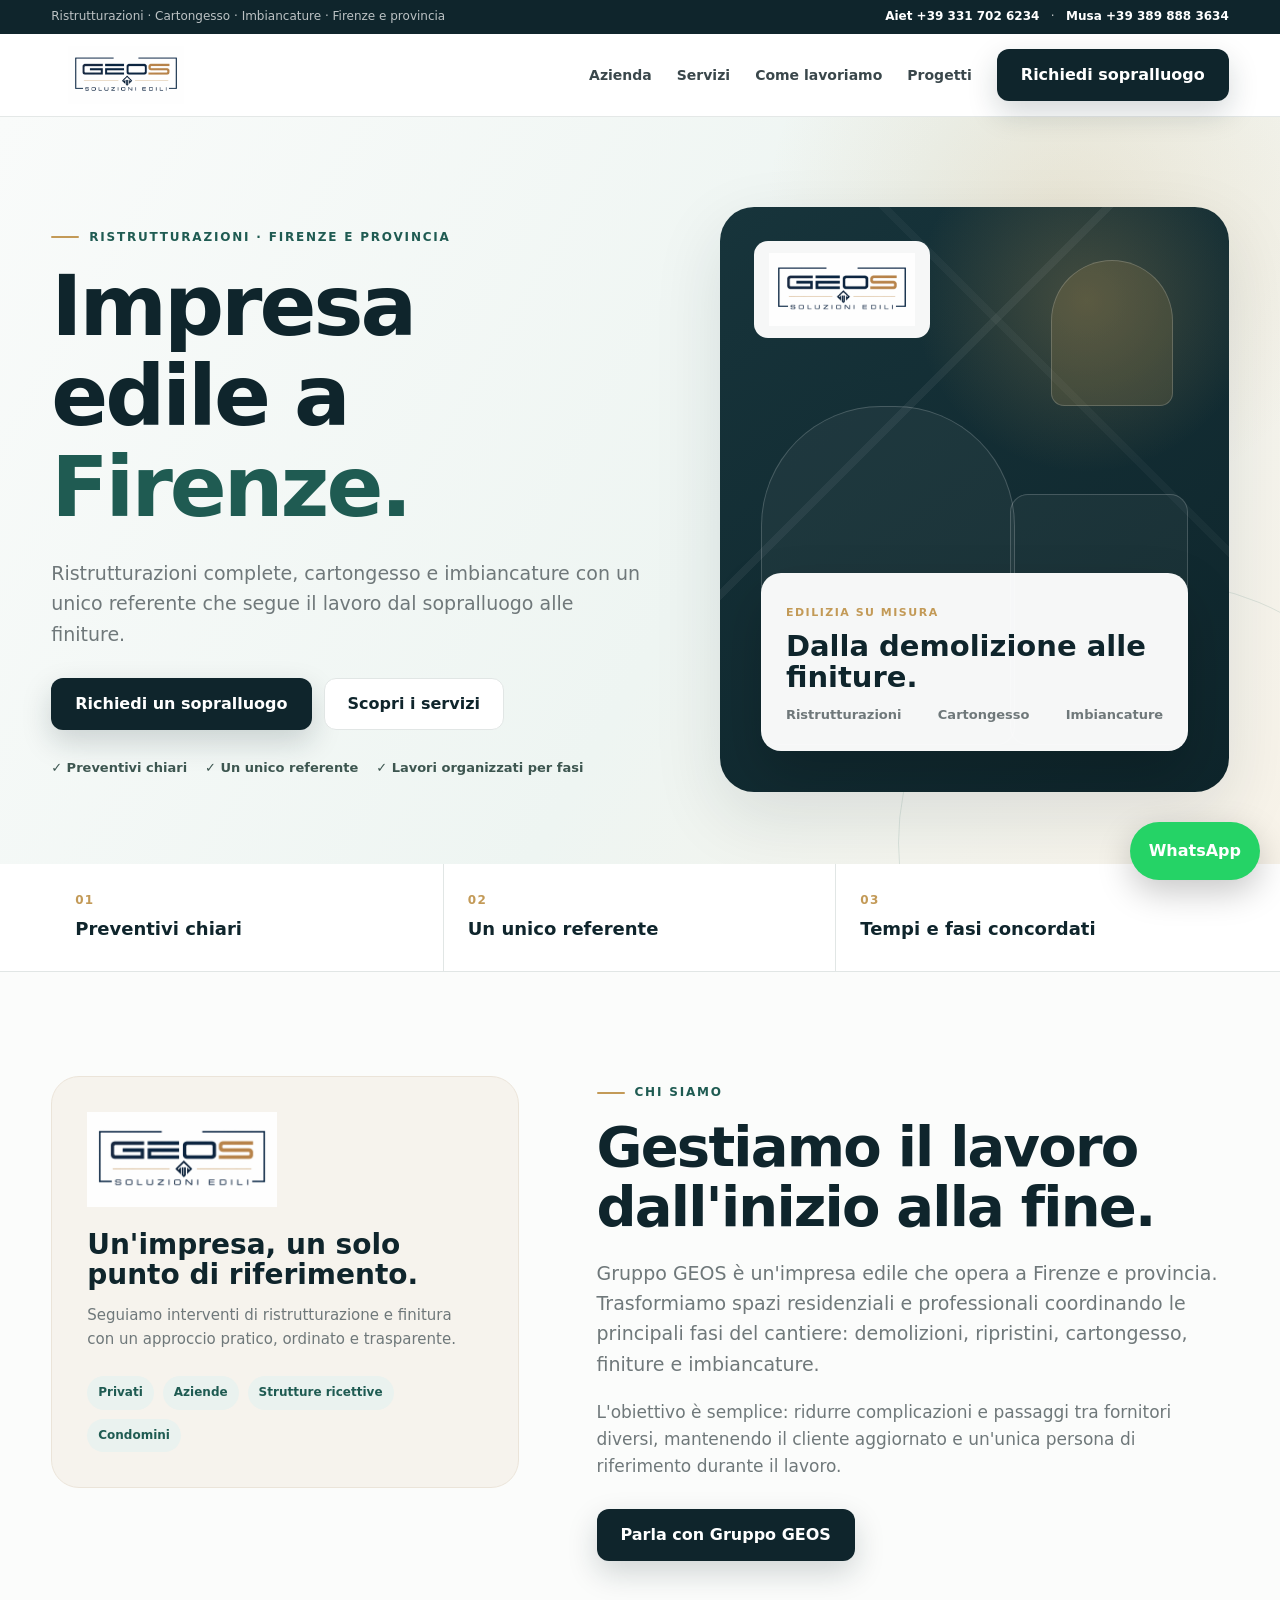
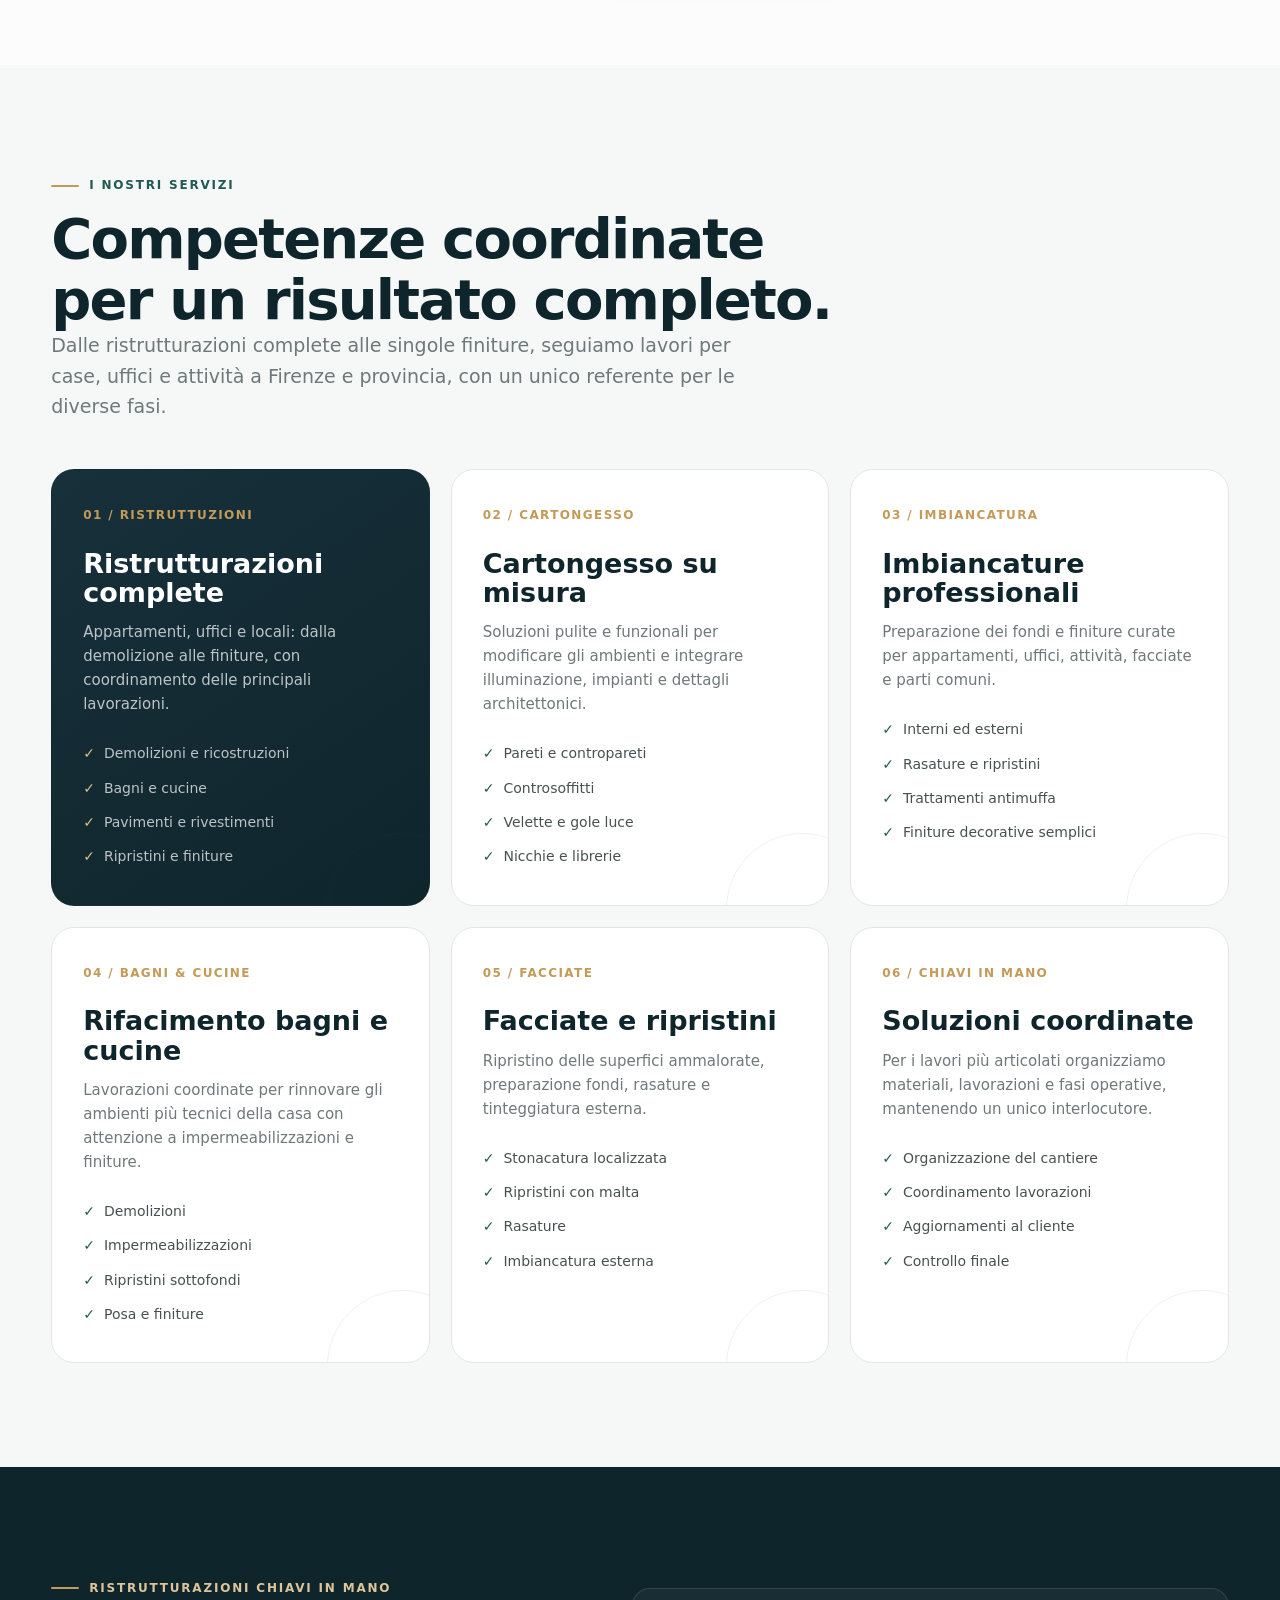
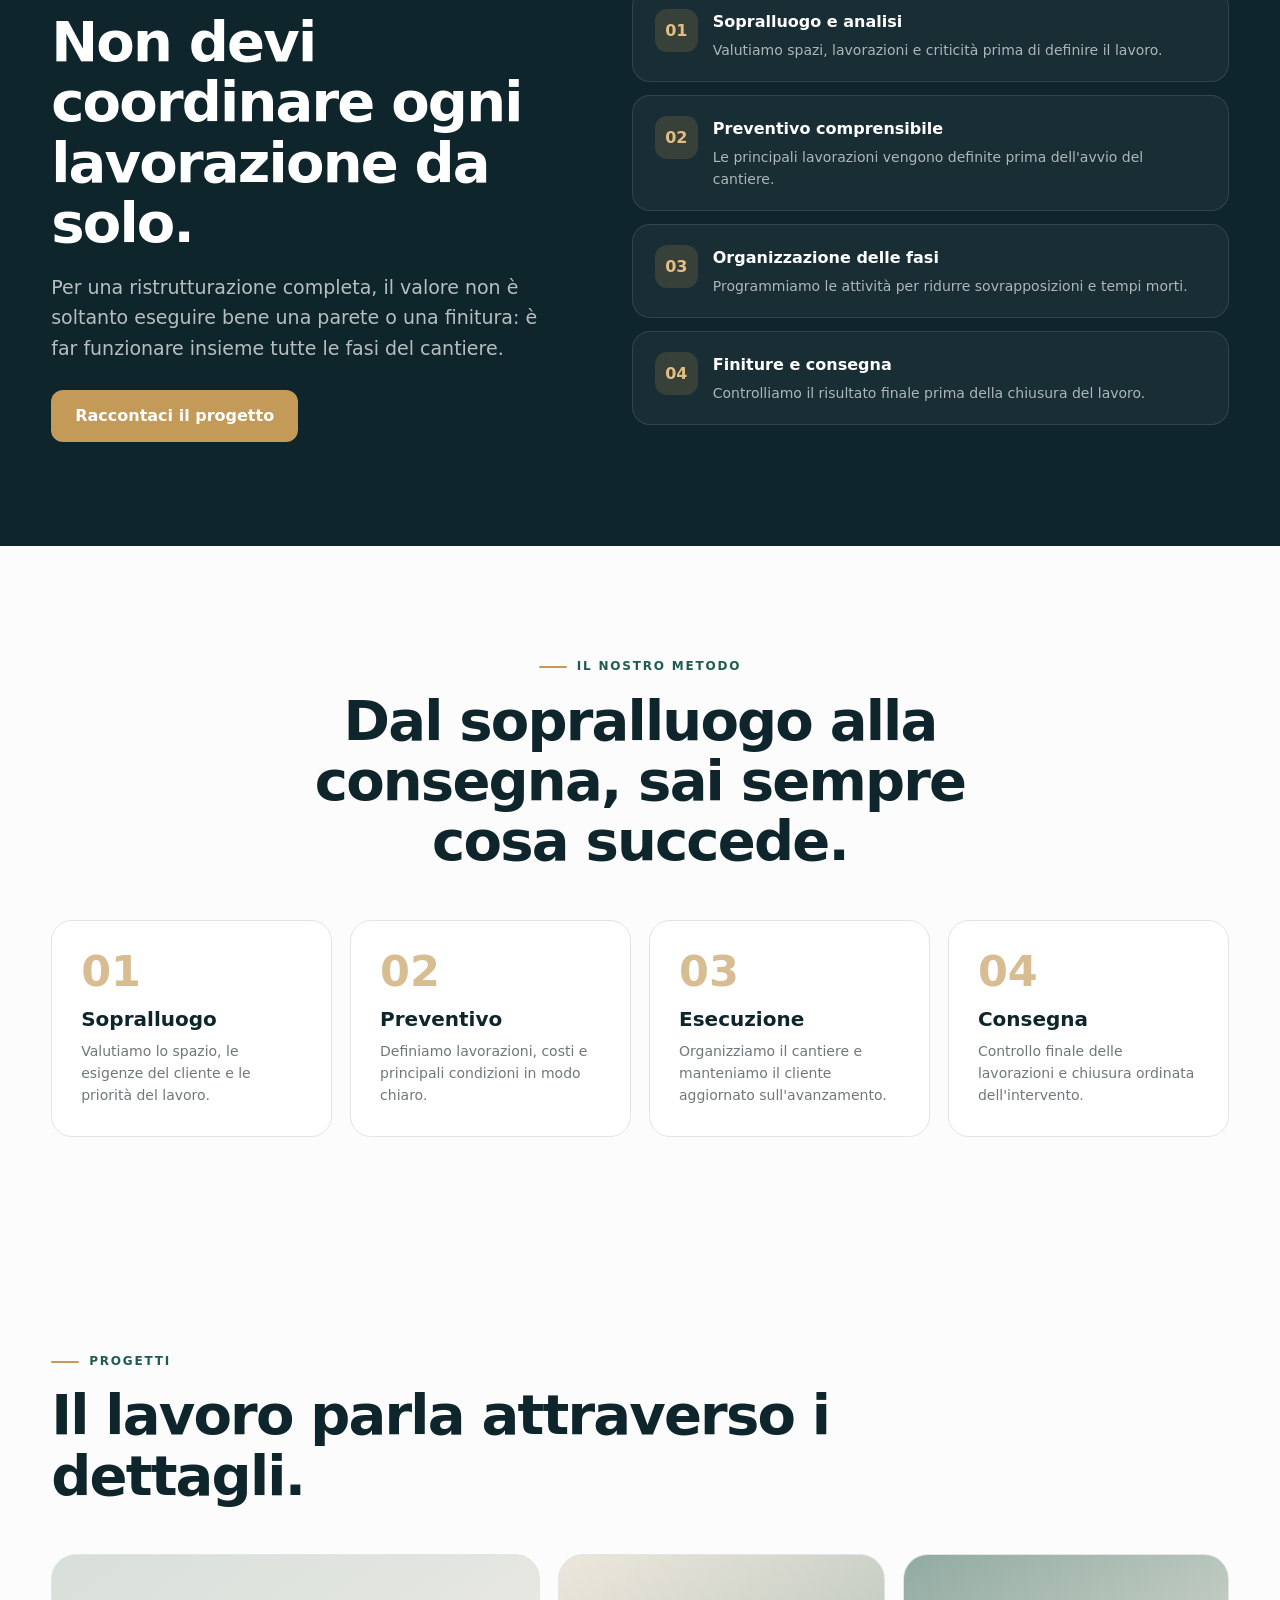
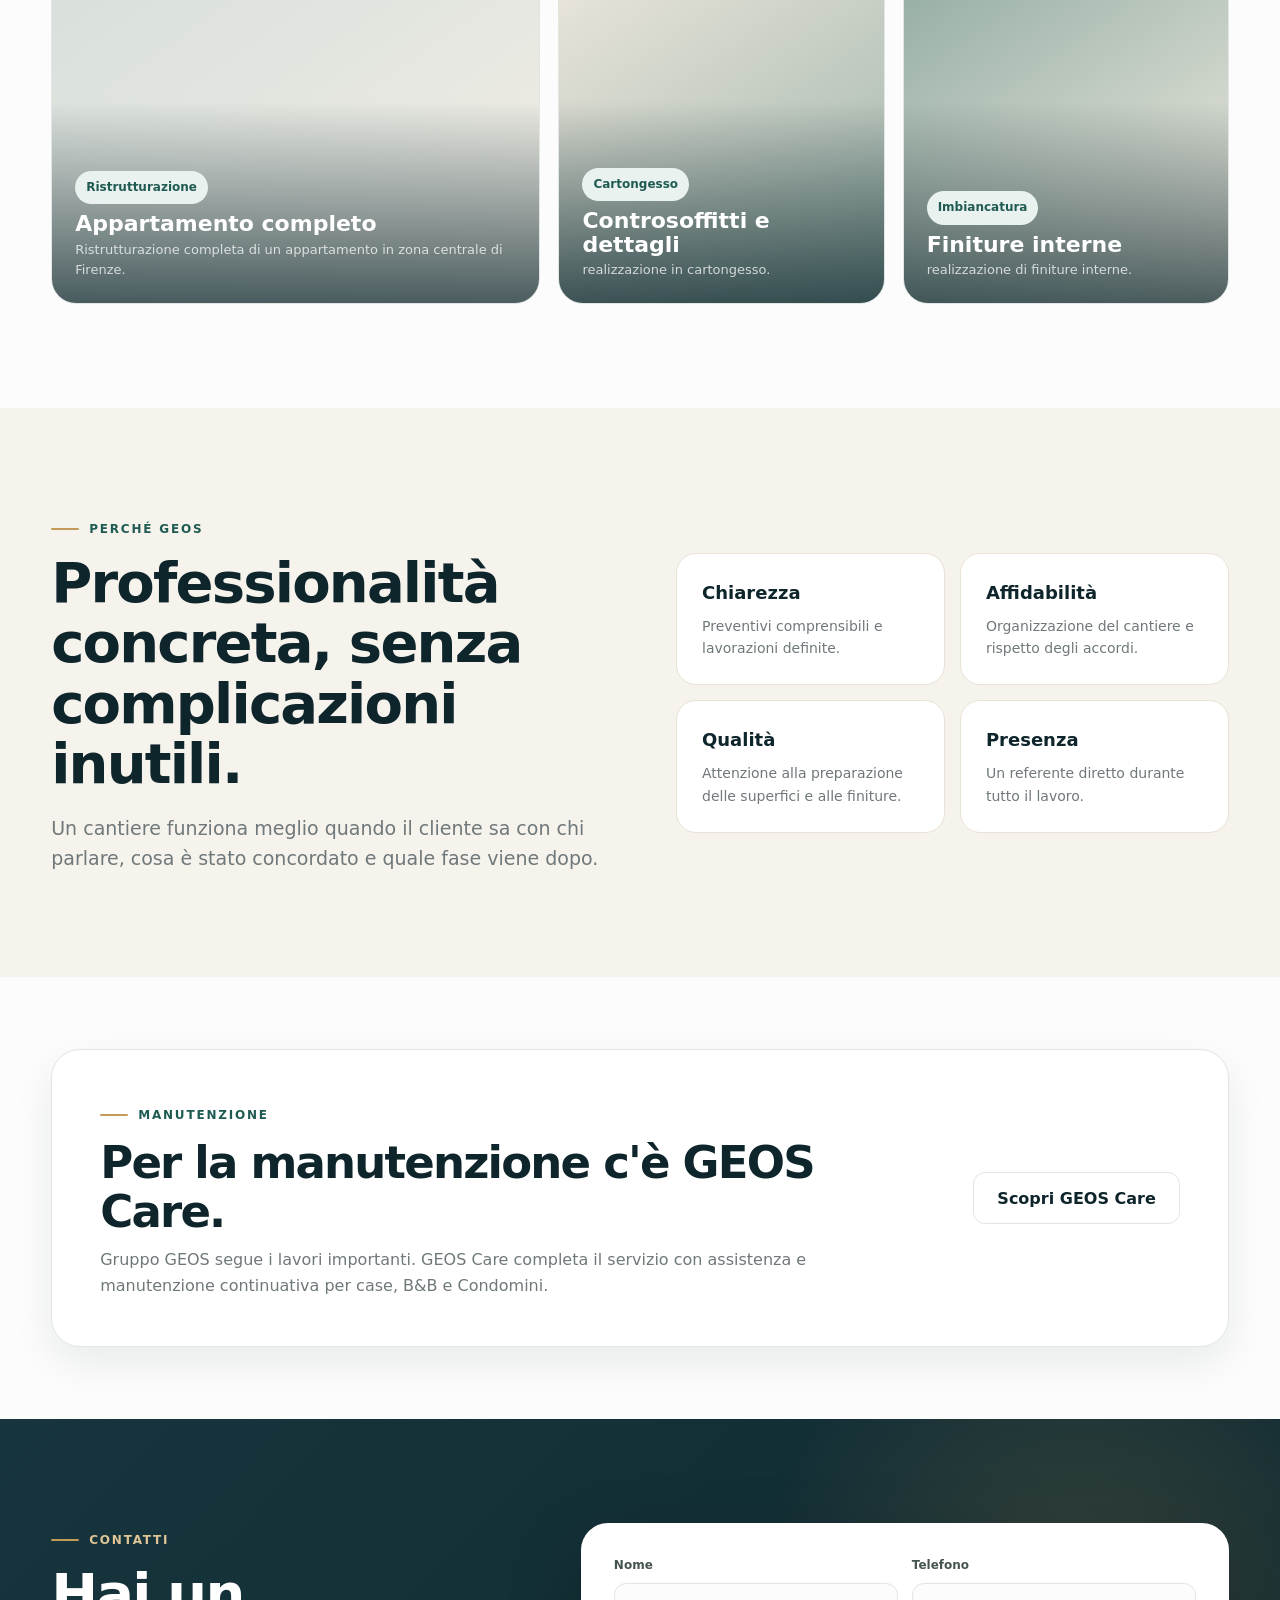
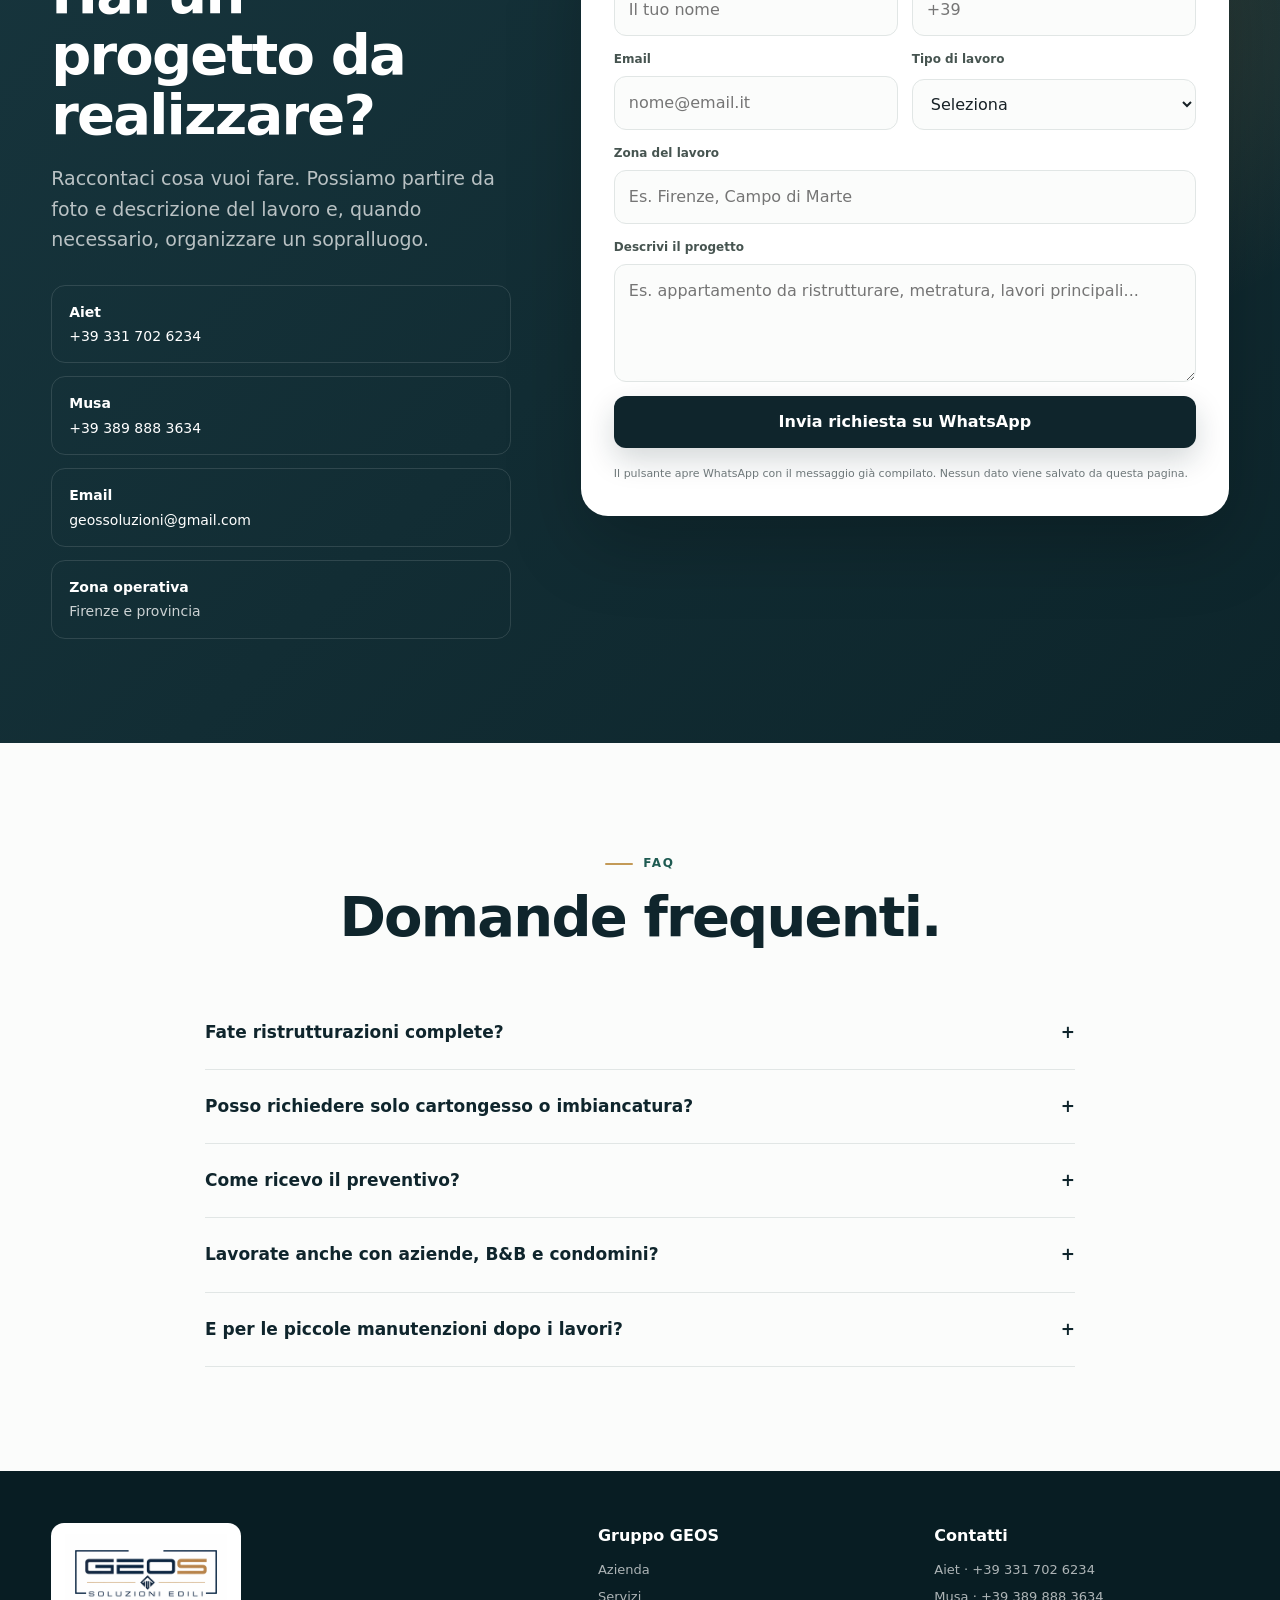
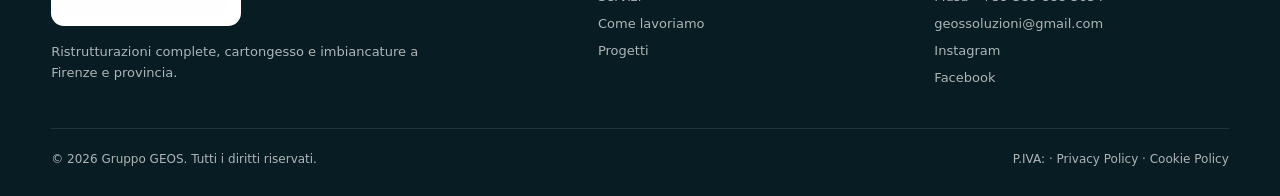
==== commit c50ef3a8: "email" ====
--- a/index.html
+++ b/index.html
@@ -52,8 +52,8 @@
       }
     ],
     "sameAs": [
-      "https://www.instagram.com/gruppogeos/",
-      "https://www.facebook.com/gruppogeos/"
+      "https://www.instagram.com/geos.soluzioniedili?dlrf=cm93eDQ3YnB4d2sy",
+      "https://www.facebook.com/share/1Bu9Zao8gL/"
     ]
   }
   </script>
@@ -862,7 +862,7 @@
         <div class="contacts">
           <div class="contact-chip"><b>Aiet</b><a href="tel:+393317026234">+39 331 702 6234</a></div>
           <div class="contact-chip"><b>Musa</b><a href="tel:+393898883634">+39 389 888 3634</a></div>
-          <div class="contact-chip"><b>Email</b><a href="mailto:info@gruppogeos.it">info@gruppogeos.it</a></div>
+          <div class="contact-chip"><b>Email</b><a href="mailto:geossoluzioni@gmail.com">geossoluzioni@gmail.com</a></div>
           <div class="contact-chip"><b>Zona operativa</b>Firenze e provincia</div>
         </div>
       </div>
@@ -979,9 +979,9 @@
         <h4>Contatti</h4>
         <a href="tel:+393317026234">Aiet · +39 331 702 6234</a>
         <a href="tel:+393898883634">Musa · +39 389 888 3634</a>
-        <a href="mailto:info@gruppogeos.it">info@gruppogeos.it</a>
-        <a href="https://www.instagram.com/gruppogeos/" target="_blank" rel="noopener">Instagram</a>
-        <a href="https://www.facebook.com/gruppogeos/" target="_blank" rel="noopener">Facebook</a>
+        <a href="mailto:geossoluzioni@gmail.com">geossoluzioni@gmail.com</a>
+        <a href="https://www.instagram.com/geos.soluzioniedili?dlrf=cm93eDQ3YnB4d2sy" target="_blank" rel="noopener">Instagram</a>
+        <a href="https://www.facebook.com/share/1Bu9Zao8gL/" target="_blank" rel="noopener">Facebook</a>
       </div>
     </div>
 
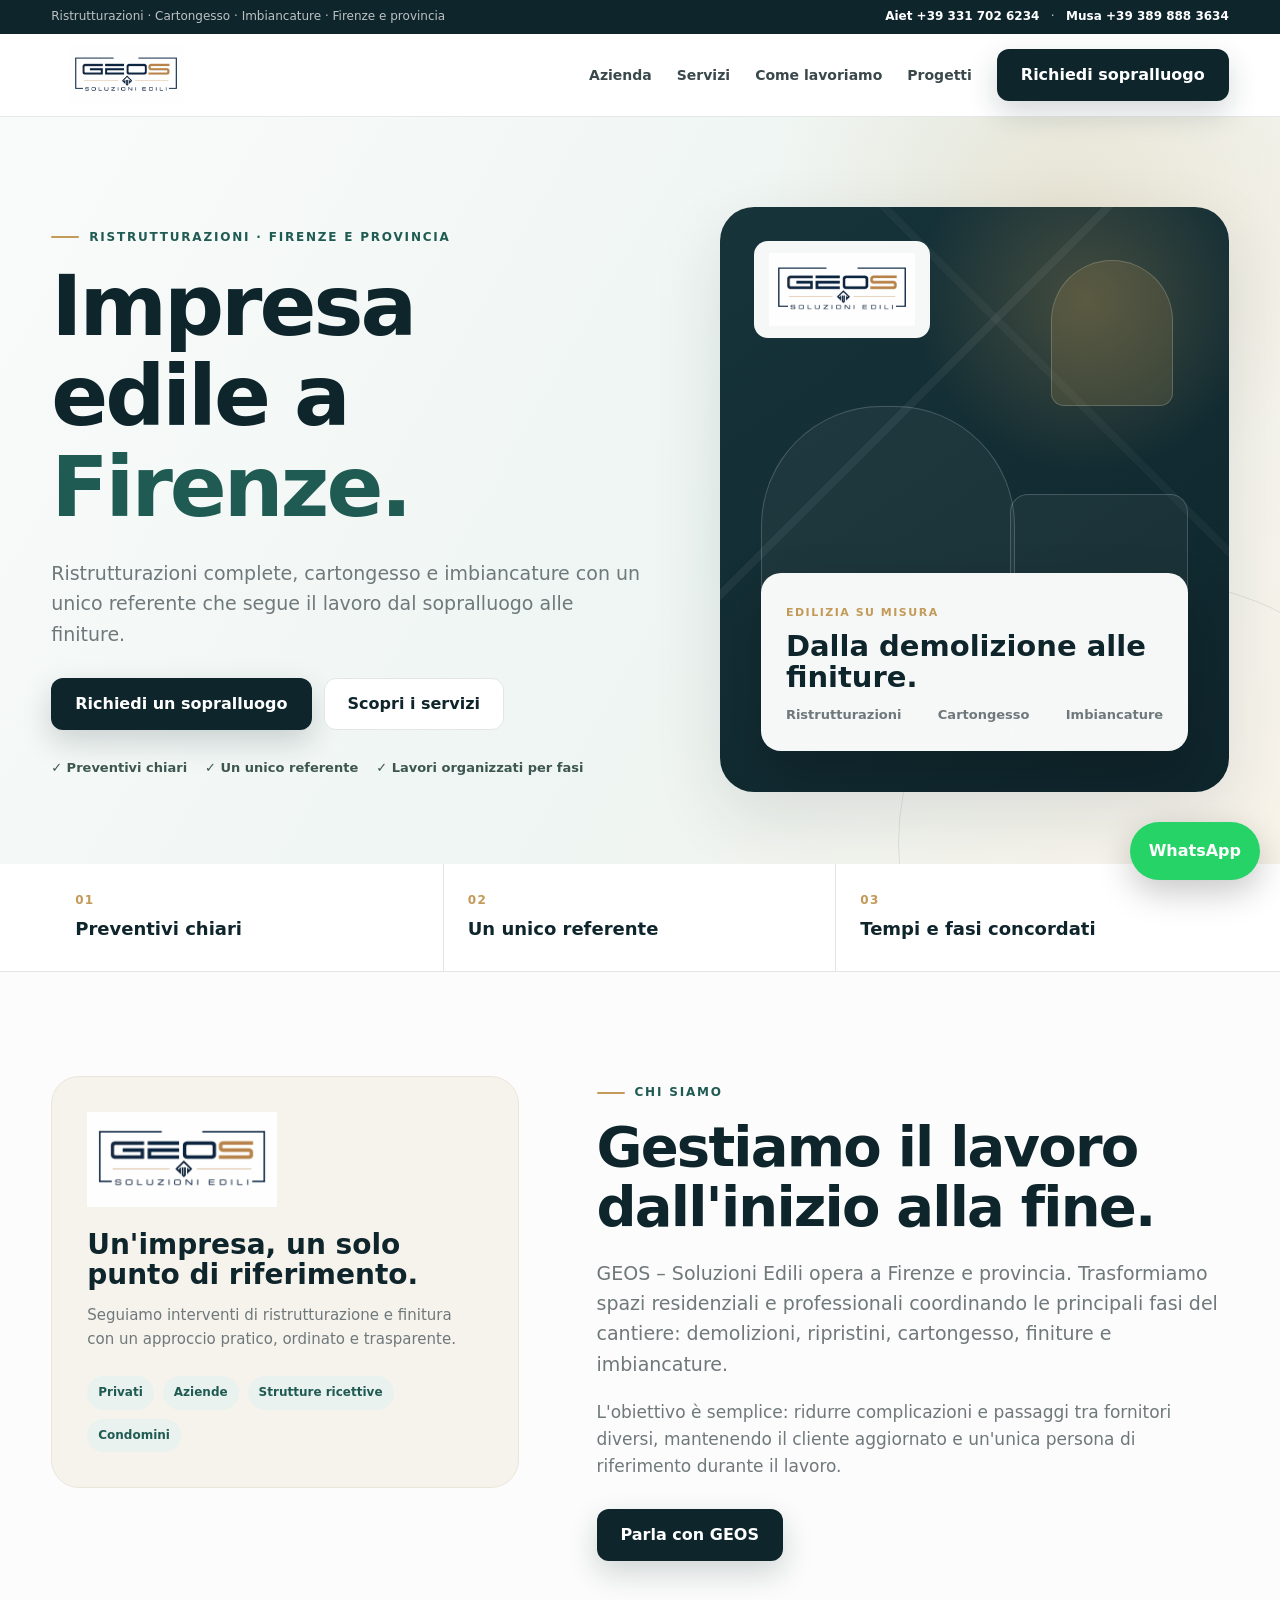
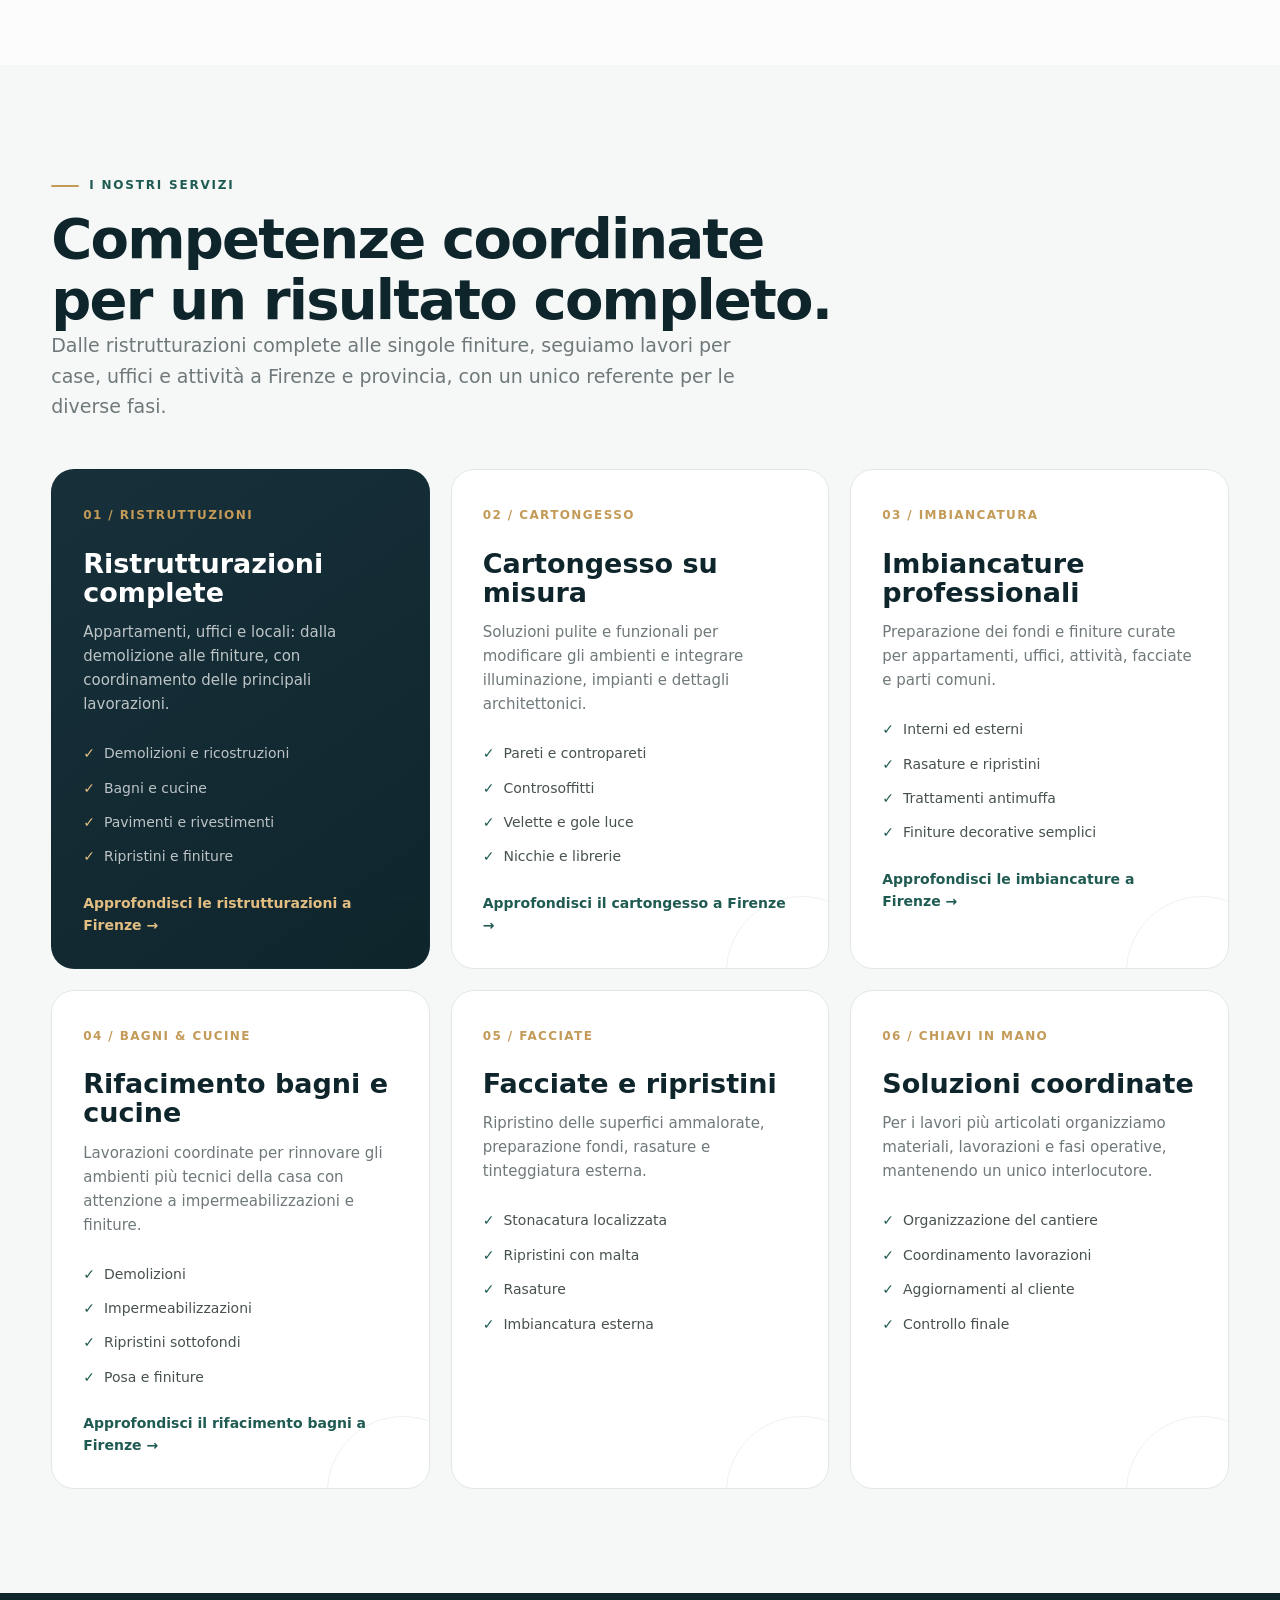
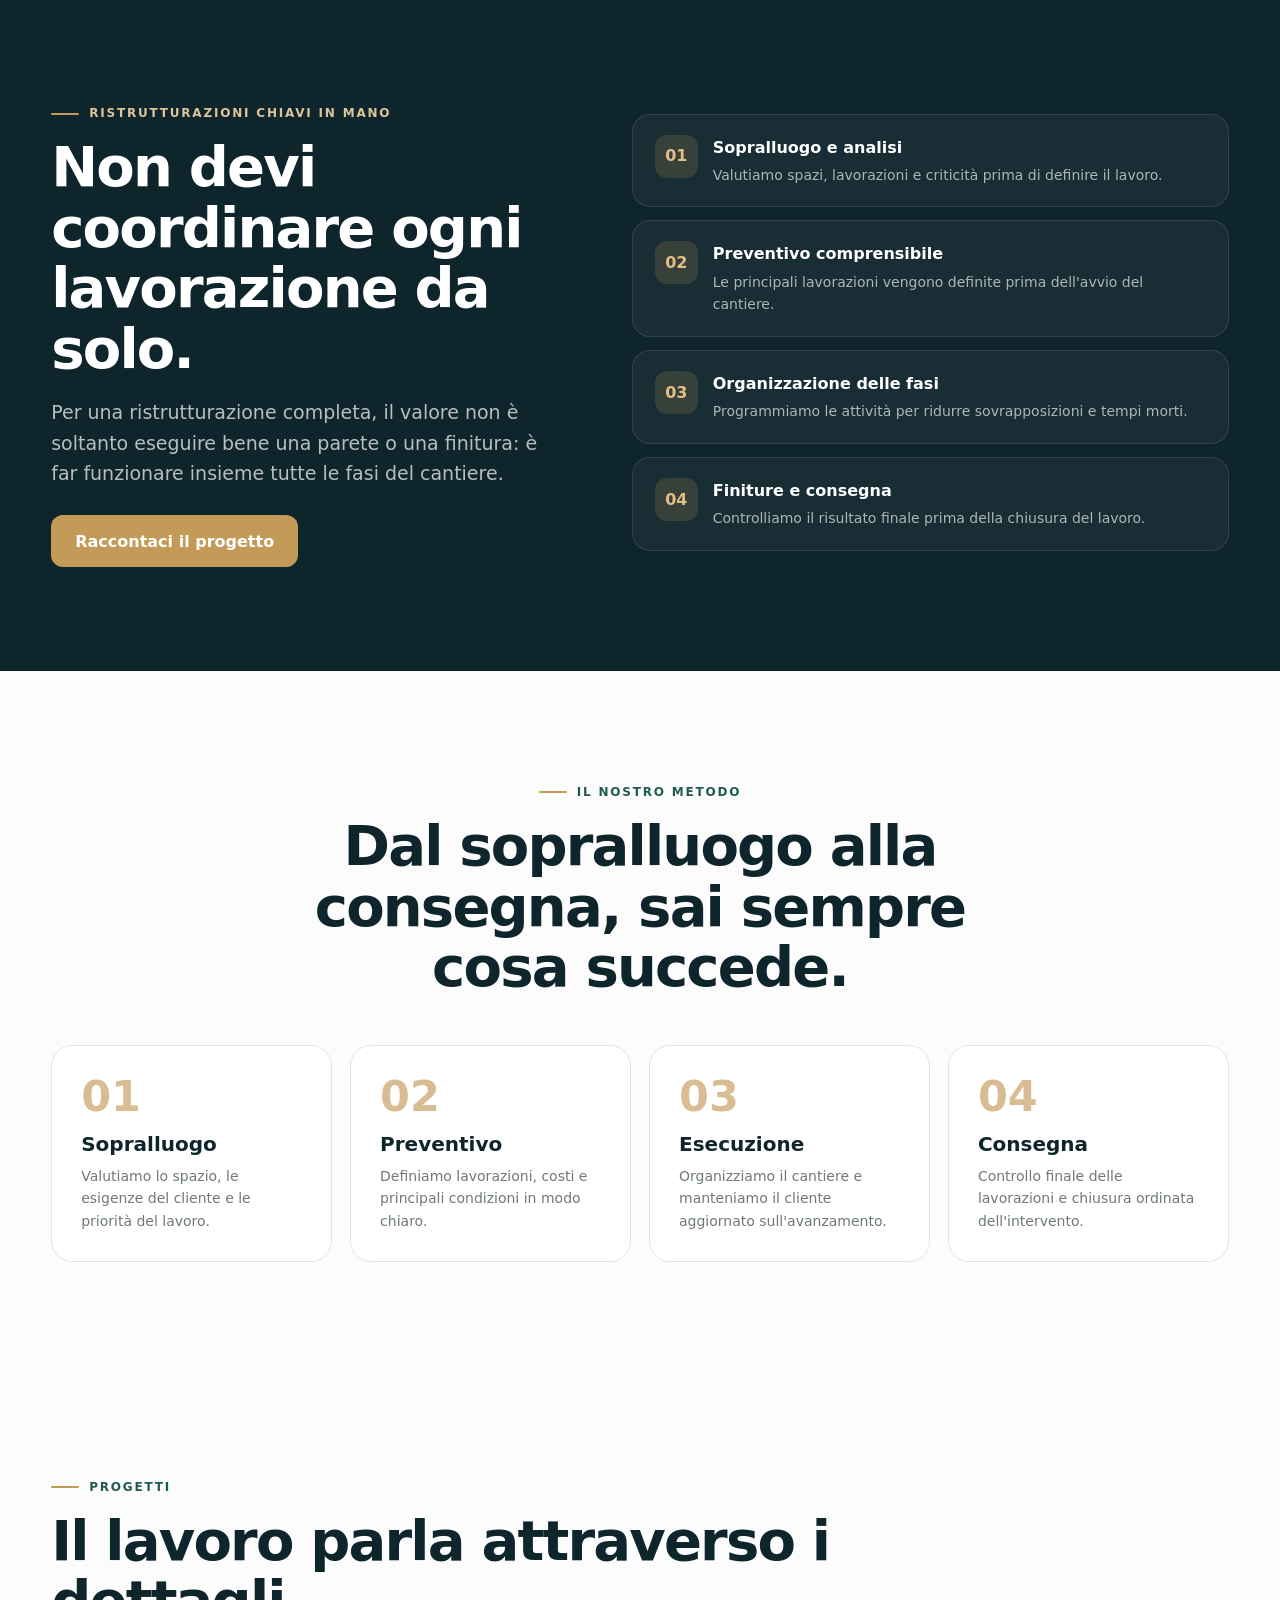
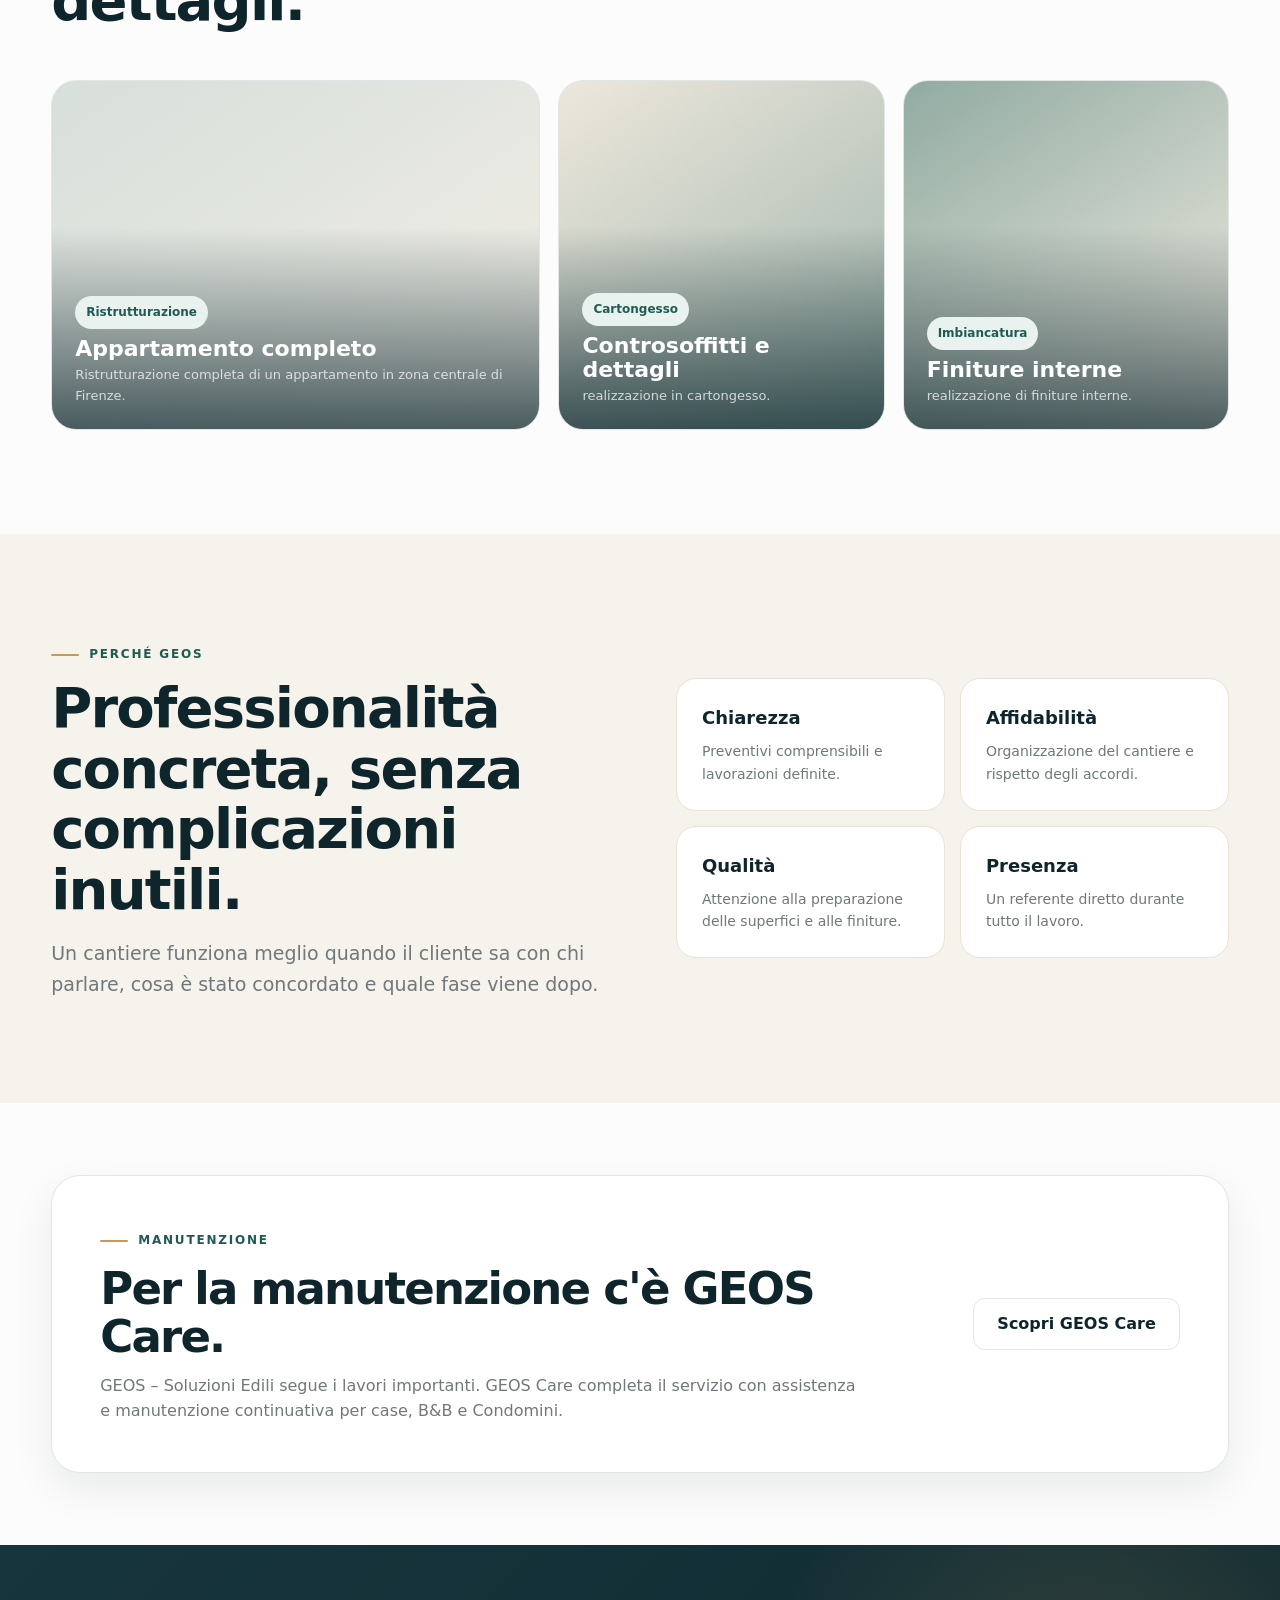
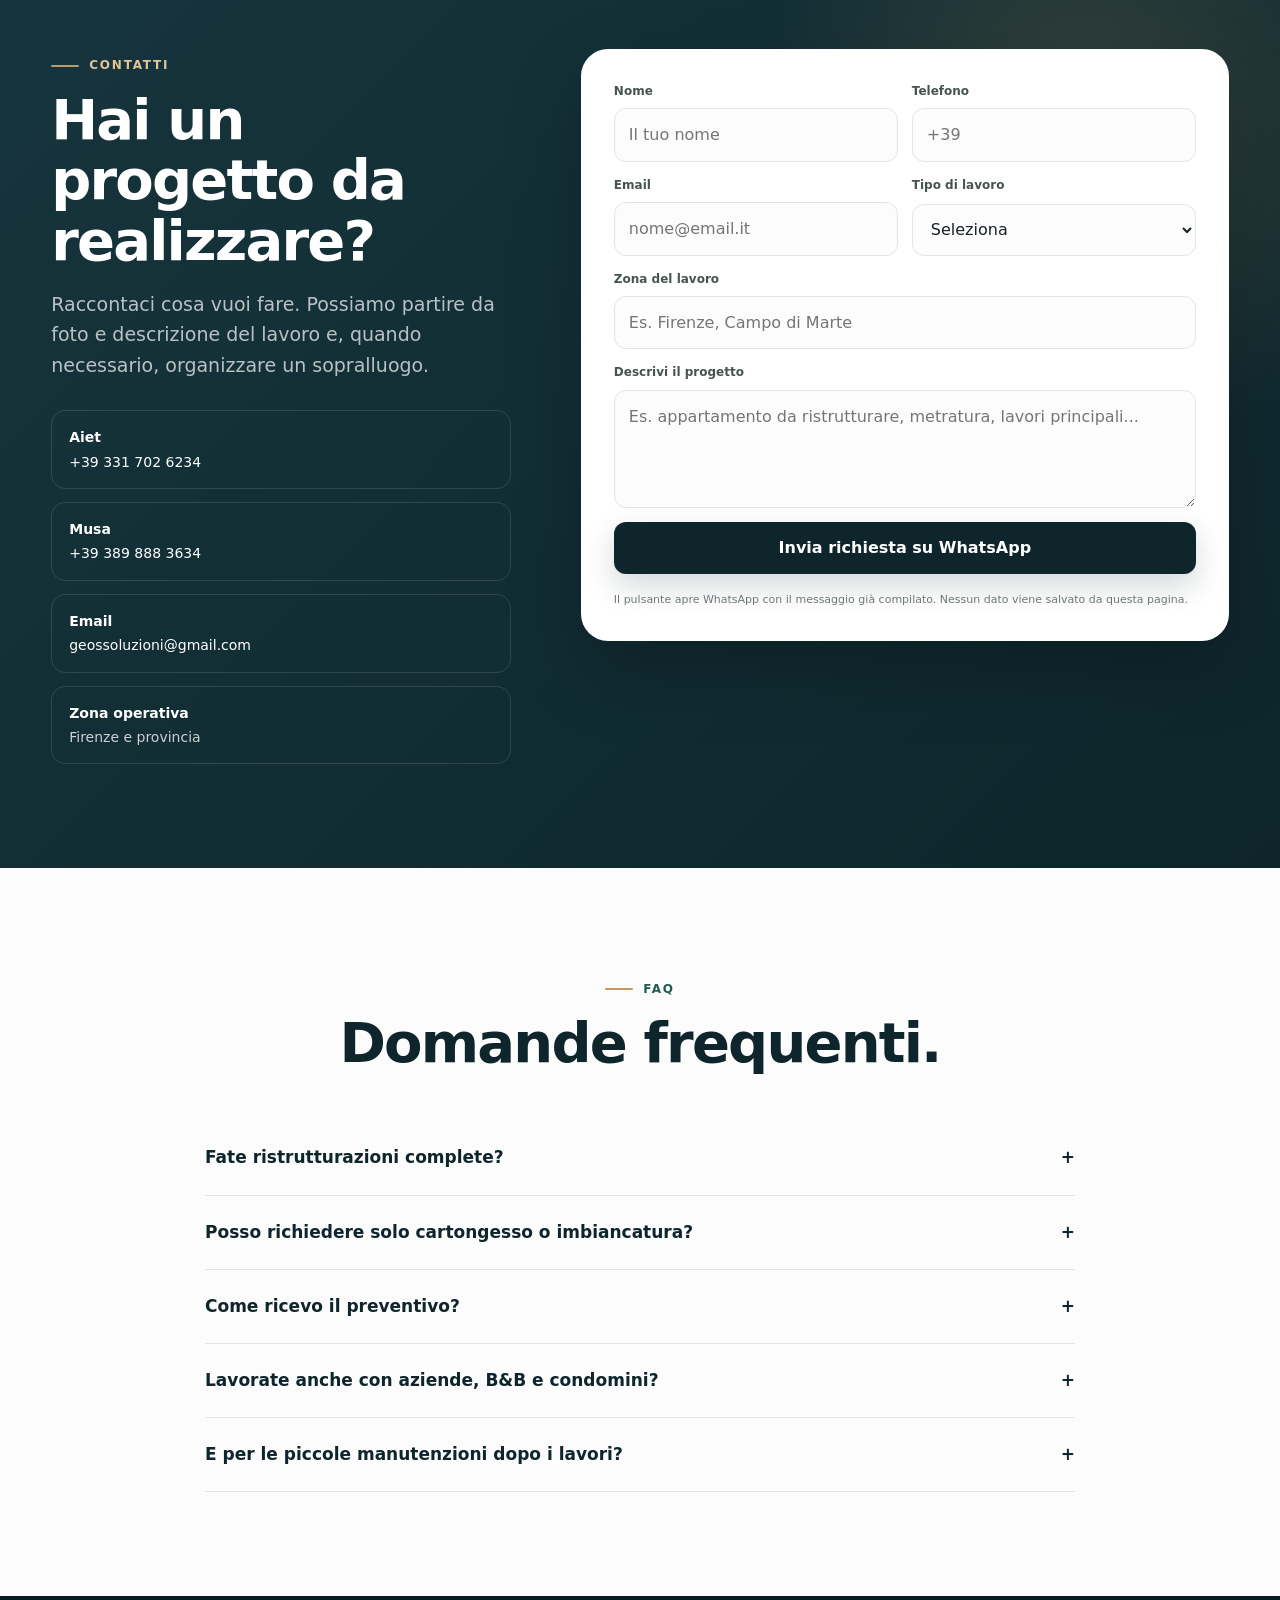
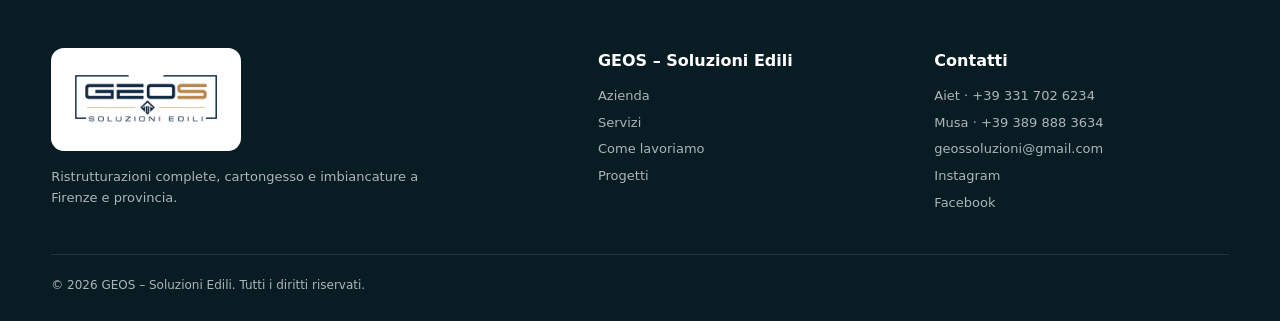
==== commit 07bca375: "site map" ====
--- a/index.html
+++ b/index.html
@@ -4,37 +4,36 @@
   <meta charset="UTF-8">
   <meta name="viewport" content="width=device-width, initial-scale=1.0">
 
-  <title>Impresa edile a Firenze | Ristrutturazioni - GEOS</title>
-  <meta name="description" content="Cerchi un'impresa edile a Firenze? GEOS realizza ristrutturazioni, cartongesso, imbiancature e finiture a Firenze e provincia.">
+  <title>Ristrutturazioni a Firenze | GEOS – Soluzioni Edili</title>
+  <meta name="description" content="GEOS – Soluzioni Edili realizza ristrutturazioni, bagni, cartongesso e imbiancature a Firenze e provincia. Raccontaci il tuo progetto.">
   <link rel="canonical" href="https://www.geossoluzioni.it/">
+  <meta name="robots" content="index,follow">
   <meta name="theme-color" content="#122f34">
 
   <meta property="og:type" content="website">
   <meta property="og:locale" content="it_IT">
-  <meta property="og:site_name" content="GEOS Soluzioni Edili">
+  <meta property="og:site_name" content="GEOS – Soluzioni Edili">
   <meta property="og:url" content="https://www.geossoluzioni.it/">
-  <meta property="og:title" content="Impresa edile a Firenze | GEOS">
-  <meta property="og:description" content="Ristrutturazioni, cartongesso, imbiancature e finiture a Firenze e provincia. Contatta GEOS per il tuo progetto.">
+  <meta property="og:title" content="Ristrutturazioni a Firenze | GEOS – Soluzioni Edili">
+  <meta property="og:description" content="Ristrutturazioni, bagni, cartongesso e imbiancature a Firenze e provincia. Contatta GEOS per il tuo progetto.">
   <meta property="og:image" content="https://www.geossoluzioni.it/assets/logo.png">
   <meta name="twitter:card" content="summary">
-  <meta name="twitter:title" content="Impresa edile a Firenze | GEOS">
-  <meta name="twitter:description" content="Ristrutturazioni, cartongesso, imbiancature e finiture a Firenze e provincia.">
+  <meta name="twitter:title" content="Ristrutturazioni a Firenze | GEOS – Soluzioni Edili">
+  <meta name="twitter:description" content="Ristrutturazioni, bagni, cartongesso e imbiancature a Firenze e provincia.">
   <meta name="twitter:image" content="https://www.geossoluzioni.it/assets/logo.png">
 
   <script type="application/ld+json">
   {
     "@context": "https://schema.org",
-    "@type": "Organization",
-    "name": "GEOS Soluzioni Edili",
+    "@type": "HomeAndConstructionBusiness",
+    "@id": "https://www.geossoluzioni.it/#business",
+    "name": "GEOS – Soluzioni Edili",
     "url": "https://www.geossoluzioni.it/",
     "logo": "https://www.geossoluzioni.it/assets/logo.png",
     "image": "https://www.geossoluzioni.it/assets/logo.png",
     "description": "Impresa edile per ristrutturazioni, cartongesso, imbiancature e finiture a Firenze e provincia.",
-    "areaServed": {
-      "@type": "AdministrativeArea",
-      "name": "Firenze e provincia"
-    },
-    "email": "info@gruppogeos.it",
+    "areaServed": "Firenze e provincia",
+    "email": "geossoluzioni@gmail.com",
     "contactPoint": [
       {
         "@type": "ContactPoint",
@@ -52,8 +51,8 @@
       }
     ],
     "sameAs": [
-      "https://www.instagram.com/geos.soluzioniedili?dlrf=cm93eDQ3YnB4d2sy",
-      "https://www.facebook.com/share/1Bu9Zao8gL/"
+      "https://www.instagram.com/geos.soluzioniedili/",
+      "https://www.facebook.com/people/Geos-Soluzioni-Edili/61578038848377/"
     ]
   }
   </script>
@@ -287,6 +286,9 @@
     .service-card ul{list-style:none;margin-top:20px}
     .service-card li{font-size:14px;padding:6px 0;color:#475250}
     .service-card li:before{content:"✓";color:var(--green);font-weight:900;margin-right:9px}
+    .service-more{display:inline-flex;margin-top:18px;color:var(--green);font-size:14px;font-weight:800;position:relative;z-index:1}
+    .service-card.featured .service-more{color:#e2be83}
+    .service-more:hover{text-decoration:underline;text-underline-offset:3px}
     .service-card.featured{
       color:#fff;background:linear-gradient(145deg,var(--navy),var(--navy-2));
       border-color:transparent;
@@ -488,10 +490,10 @@
 
 <header>
   <div class="container nav">
-    <a href="#home" class="brand" aria-label="Gruppo GEOS">
-      <img src="./assets/logo.png" alt="Logo Gruppo GEOS"
+    <a href="#home" class="brand" aria-label="GEOS – Soluzioni Edili">
+      <img src="./assets/logo.png" alt="Logo GEOS – Soluzioni Edili"
            onerror="this.style.display='none';this.nextElementSibling.style.display='block'">
-      <span class="brand-fallback">GRUPPO GEOS</span>
+      <span class="brand-fallback">GEOS – SOLUZIONI EDILI</span>
     </a>
 
     <nav class="nav-links" id="navLinks">
@@ -529,13 +531,13 @@
         </div>
       </div>
 
-      <div class="hero-panel" aria-label="Gruppo GEOS edilizia">
+      <div class="hero-panel" aria-label="GEOS – Soluzioni Edili">
         <div class="geom one"></div>
         <div class="geom two"></div>
         <div class="geom three"></div>
 
         <div class="panel-logo">
-          <img src="./assets/logo.png" alt="Gruppo GEOS">
+          <img src="./assets/logo.png" alt="GEOS – Soluzioni Edili">
         </div>
 
         <div class="panel-card">
@@ -562,7 +564,7 @@
   <section class="section" id="azienda">
     <div class="container about-grid">
       <aside class="about-card reveal">
-        <img src="./assets/logo.png" alt="Gruppo GEOS">
+        <img src="./assets/logo.png" alt="GEOS – Soluzioni Edili">
         <h3 style="font-size:28px;margin-bottom:13px">Un'impresa, un solo punto di riferimento.</h3>
         <p>
           Seguiamo interventi di ristrutturazione e finitura con un approccio pratico,
@@ -580,7 +582,7 @@
         <span class="eyebrow">Chi siamo</span>
         <h2>Gestiamo il lavoro dall'inizio alla fine.</h2>
         <p class="lead">
-          Gruppo GEOS è un'impresa edile che opera a Firenze e provincia. Trasformiamo spazi
+          GEOS – Soluzioni Edili opera a Firenze e provincia. Trasformiamo spazi
           residenziali e professionali coordinando le principali fasi del cantiere: demolizioni,
           ripristini, cartongesso, finiture e imbiancature.
         </p>
@@ -590,7 +592,7 @@
         </p>
 
         <div style="margin-top:28px">
-          <a href="#preventivo" class="btn btn-dark">Parla con Gruppo GEOS</a>
+          <a href="#preventivo" class="btn btn-dark">Parla con GEOS</a>
         </div>
       </div>
     </div>
@@ -621,6 +623,7 @@
             <li>Pavimenti e rivestimenti</li>
             <li>Ripristini e finiture</li>
           </ul>
+          <a class="service-more" href="ristrutturazioni-firenze.html">Approfondisci le ristrutturazioni a Firenze →</a>
         </article>
 
         <article class="service-card reveal">
@@ -636,6 +639,7 @@
             <li>Velette e gole luce</li>
             <li>Nicchie e librerie</li>
           </ul>
+          <a class="service-more" href="cartongesso-firenze.html">Approfondisci il cartongesso a Firenze →</a>
         </article>
 
         <article class="service-card reveal">
@@ -651,6 +655,7 @@
             <li>Trattamenti antimuffa</li>
             <li>Finiture decorative semplici</li>
           </ul>
+          <a class="service-more" href="imbiancature-firenze.html">Approfondisci le imbiancature a Firenze →</a>
         </article>
 
         <article class="service-card reveal">
@@ -666,6 +671,7 @@
             <li>Ripristini sottofondi</li>
             <li>Posa e finiture</li>
           </ul>
+          <a class="service-more" href="rifacimento-bagni-firenze.html">Approfondisci il rifacimento bagni a Firenze →</a>
         </article>
 
         <article class="service-card reveal">
@@ -838,7 +844,7 @@
           <span class="eyebrow">Manutenzione</span>
           <h2 style="font-size:clamp(30px,4vw,45px)">Per la manutenzione c'è GEOS Care.</h2>
           <p>
-            Gruppo GEOS segue i lavori importanti. GEOS Care completa il servizio con assistenza
+            GEOS – Soluzioni Edili segue i lavori importanti. GEOS Care completa il servizio con assistenza
             e manutenzione continuativa per case, B&B e Condomini.
           </p>
         </div>
@@ -928,7 +934,7 @@
       <div class="faq">
         <div class="faq-item">
           <button class="faq-q">Fate ristrutturazioni complete?<span>+</span></button>
-          <div class="faq-a">Sì. Il sito presenta Gruppo GEOS come referente per ristrutturazioni complete e per il coordinamento delle principali lavorazioni del cantiere.</div>
+          <div class="faq-a">Sì. GEOS – Soluzioni Edili segue ristrutturazioni complete e coordina le principali lavorazioni del cantiere.</div>
         </div>
 
         <div class="faq-item">
@@ -943,7 +949,7 @@
 
         <div class="faq-item">
           <button class="faq-q">Lavorate anche con aziende, B&B e condomini?<span>+</span></button>
-          <div class="faq-a">Sì. Gruppo GEOS si rivolge a privati, aziende, strutture ricettive e condomini nell'area di Firenze e provincia.</div>
+          <div class="faq-a">Sì. GEOS – Soluzioni Edili si rivolge a privati, aziende, strutture ricettive e condomini nell'area di Firenze e provincia.</div>
         </div>
 
         <div class="faq-item">
@@ -960,7 +966,7 @@
     <div class="footer-grid">
       <div>
         <div class="footer-logo">
-          <img src="./assets/logo.png" alt="Gruppo GEOS">
+          <img src="./assets/logo.png" alt="GEOS – Soluzioni Edili">
         </div>
         <p style="max-width:390px;font-size:13px">
           Ristrutturazioni complete, cartongesso e imbiancature a Firenze e provincia.
@@ -968,7 +974,7 @@
       </div>
 
       <div>
-        <h4>Gruppo GEOS</h4>
+        <h4>GEOS – Soluzioni Edili</h4>
         <a href="#azienda">Azienda</a>
         <a href="#servizi">Servizi</a>
         <a href="#metodo">Come lavoriamo</a>
@@ -980,21 +986,20 @@
         <a href="tel:+393317026234">Aiet · +39 331 702 6234</a>
         <a href="tel:+393898883634">Musa · +39 389 888 3634</a>
         <a href="mailto:geossoluzioni@gmail.com">geossoluzioni@gmail.com</a>
-        <a href="https://www.instagram.com/geos.soluzioniedili?dlrf=cm93eDQ3YnB4d2sy" target="_blank" rel="noopener">Instagram</a>
-        <a href="https://www.facebook.com/share/1Bu9Zao8gL/" target="_blank" rel="noopener">Facebook</a>
+        <a href="https://www.instagram.com/geos.soluzioniedili/" target="_blank" rel="noopener">Instagram</a>
+        <a href="https://www.facebook.com/people/Geos-Soluzioni-Edili/61578038848377/" target="_blank" rel="noopener">Facebook</a>
       </div>
     </div>
 
     <div class="footer-bottom">
-      <span>© <span id="year"></span> Gruppo GEOS. Tutti i diritti riservati.</span>
-      <span>P.IVA:  · Privacy Policy · Cookie Policy</span>
+      <span>© <span id="year"></span> GEOS – Soluzioni Edili. Tutti i diritti riservati.</span>
     </div>
   </div>
 </footer>
 
 <a class="wa-floating"
-   href="https://wa.me/393898883634?text=Ciao%20Gruppo%20GEOS,%20vorrei%20informazioni%20per%20un%20lavoro."
-   target="_blank" rel="noopener" aria-label="Contatta Gruppo GEOS su WhatsApp">
+   href="https://wa.me/393898883634?text=Ciao%20GEOS%20%E2%80%93%20Soluzioni%20Edili,%20vorrei%20informazioni%20per%20un%20lavoro."
+   target="_blank" rel="noopener" aria-label="Contatta GEOS – Soluzioni Edili su WhatsApp">
   WhatsApp
 </a>
 
@@ -1030,7 +1035,7 @@
     const descrizione = document.getElementById("descrizione").value.trim();
 
     const message =
-`Ciao Gruppo GEOS, vorrei richiedere informazioni per un lavoro.
+`Ciao GEOS – Soluzioni Edili, vorrei richiedere informazioni per un lavoro.
 
 Nome: ${nome}
 Telefono: ${telefono}
